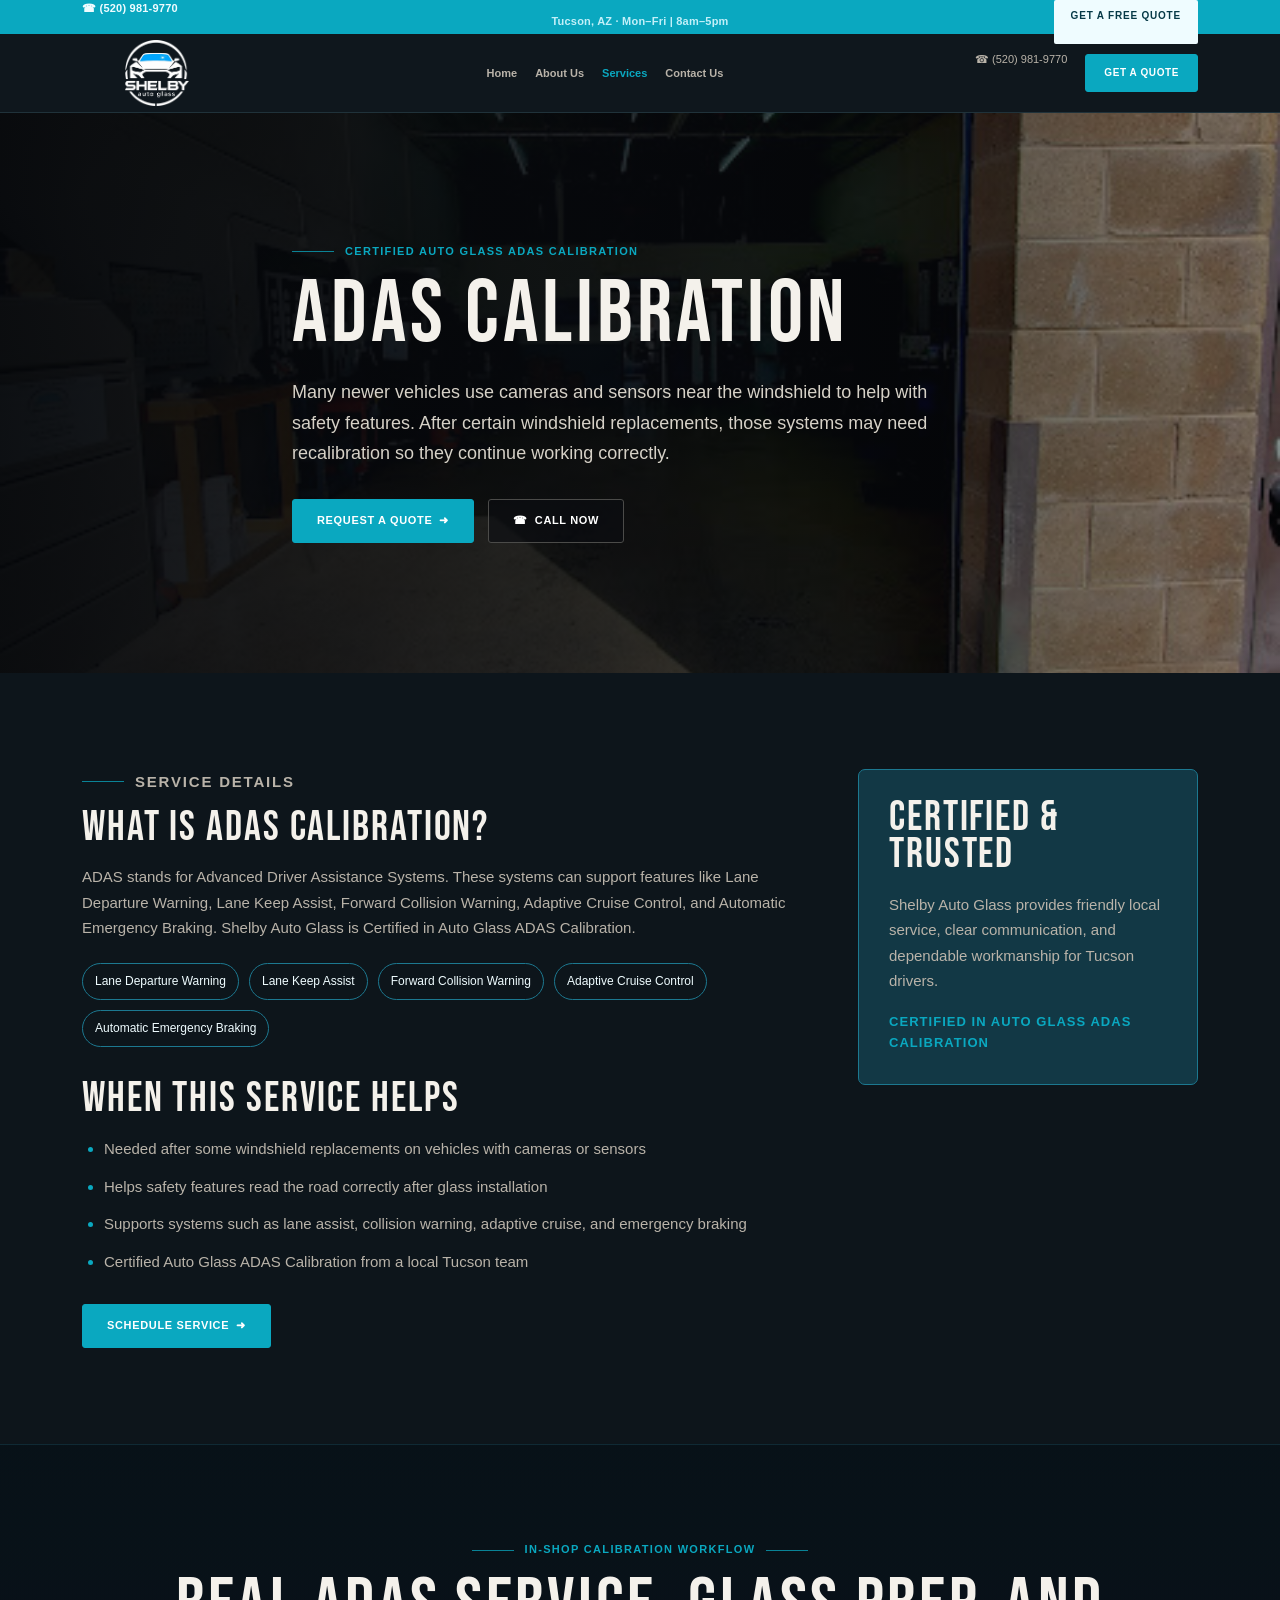
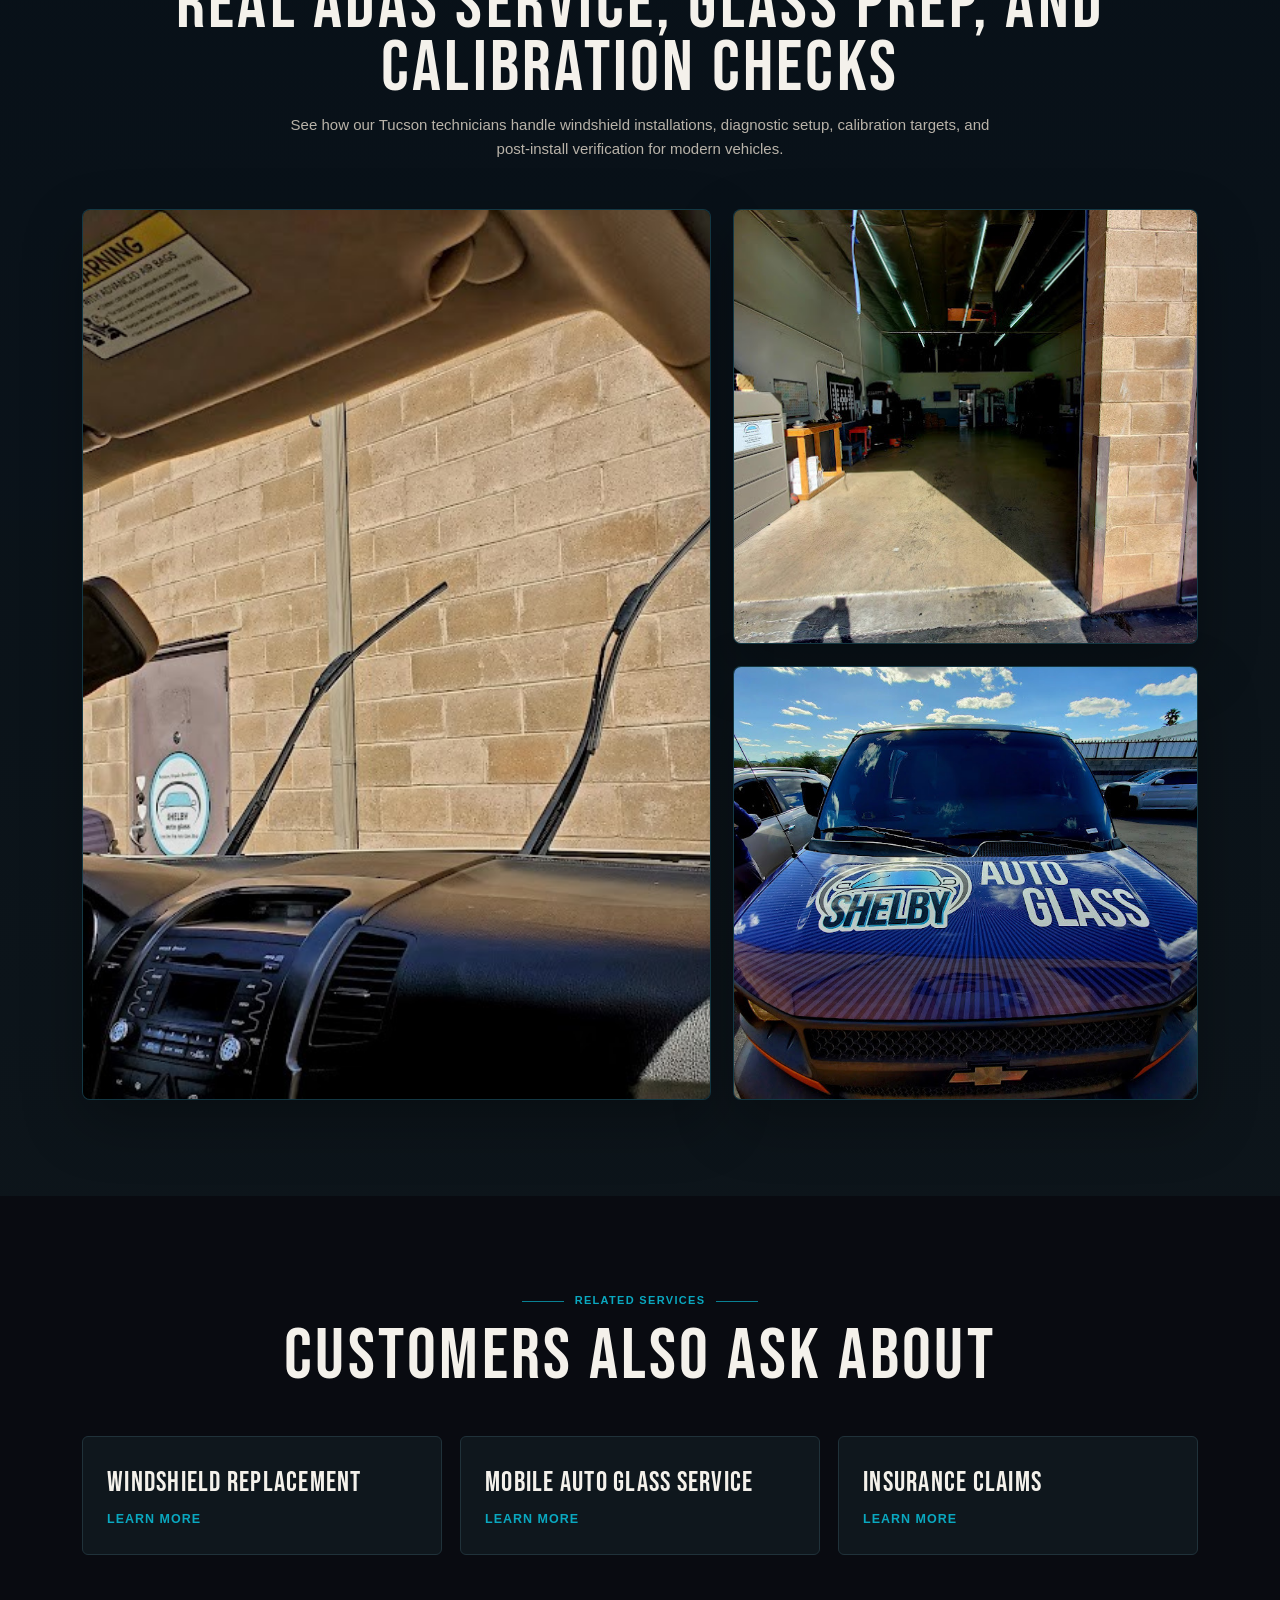
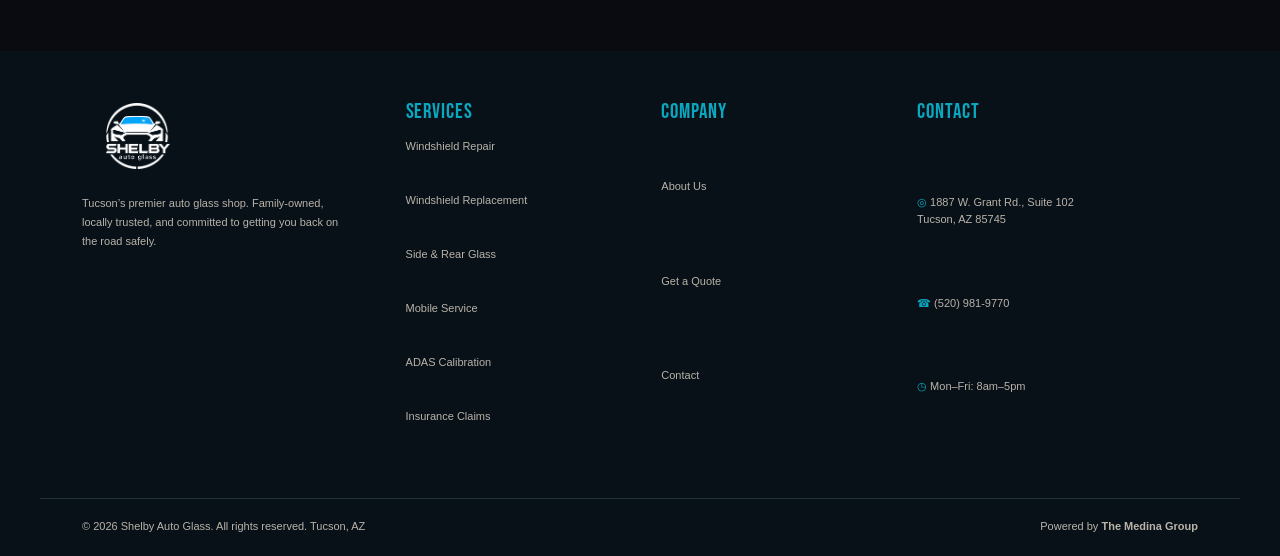
==== services/adas-calibration.html @ 741237d2 "Add ADAS calibration gallery" ====
<!doctype html>
<html lang="en">
  <head>
    <meta charset="utf-8" />
    <meta name="viewport" content="width=device-width, initial-scale=1" />
    <title>ADAS Calibration in Tucson, AZ | Certified Auto Glass Calibration | Shelby Auto Glass</title>
    <meta name="description" content="Shelby Auto Glass is Certified in Auto Glass ADAS Calibration for modern vehicles that may need recalibration after windshield replacement." />
    <link rel="preconnect" href="https://fonts.googleapis.com" />
    <link rel="preconnect" href="https://fonts.gstatic.com" crossorigin />
    <link href="https://fonts.googleapis.com/css2?family=Bebas+Neue&display=swap" rel="stylesheet" />
    <link rel="stylesheet" href="../styles.css" />
  </head>
  <body>
    <a class="skip-link" href="#main">Skip to content</a>
    <header class="site-header">
      <div class="utility-bar" aria-label="Utility information"><div class="container utility-bar__inner"><a class="utility-bar__phone" href="tel:+15209819770" aria-label="Call Shelby Auto Glass"><span aria-hidden="true">☎</span> (520) 981-9770</a><p>Tucson, AZ · Mon–Fri | 8am–5pm</p><a class="utility-bar__button" href="../index.html#quote-title">Get a free quote</a></div></div>
      <div class="main-header" aria-label="Primary navigation"><div class="container main-header__inner"><a class="logo" href="../index.html" aria-label="Shelby Auto Glass home"><img class="logo__image" src="../assets/logo/shelby-logo-dark.webp" alt="Shelby Auto Glass" /></a><input class="nav-toggle" type="checkbox" id="nav-toggle" aria-label="Toggle navigation" /><label class="nav-toggle-label" for="nav-toggle" aria-hidden="true"><span></span><span></span><span></span></label><nav class="nav" aria-label="Main navigation">
            <a class="nav__link" href="../index.html#main">Home</a>
            <a class="nav__link" href="../index.html#about">About Us</a>
            <div class="nav__item nav__item--dropdown">
              <a class="nav__link nav__link--active" href="../index.html#services">Services</a>
              <div class="nav__dropdown" aria-label="Services submenu">
                <a href="windshield-repair.html">Windshield Repair</a>
                <a href="windshield-replacement.html">Windshield Replacement</a>
                <a href="side-rear-glass.html">Side &amp; Rear Glass</a>
                <a href="mobile-auto-glass-service.html">Mobile Auto Glass Service</a>
                <a href="adas-calibration.html">ADAS Calibration</a>
                <a href="insurance-claims.html">Insurance Claims</a>
              </div>
            </div>
            <a class="nav__link" href="../index.html#contact">Contact Us</a>
          </nav><div class="header-actions"><a class="header-actions__phone" href="tel:+15209819770"><span aria-hidden="true">☎</span> (520) 981-9770</a><a class="button button--small" href="../index.html#quote-title">Get a quote</a></div></div></div>
    </header>
    <main id="main">
      <section class="service-hero" style="--service-hero-image: url('../assets/services/IMG_9645.jpeg')" aria-labelledby="service-title"><div class="container service-hero__inner"><p class="eyebrow eyebrow--ruled">Certified auto glass ADAS calibration</p><h1 id="service-title">ADAS Calibration</h1><p>Many newer vehicles use cameras and sensors near the windshield to help with safety features. After certain windshield replacements, those systems may need recalibration so they continue working correctly.</p><div class="hero__buttons"><a class="button" href="../index.html#quote-title">Request a quote <span aria-hidden="true">➜</span></a><a class="button button--outline" href="tel:+15209819770"><span aria-hidden="true">☎</span> Call now</a></div></div></section>
      <section class="service-detail section"><div class="container service-detail__grid"><article class="service-copy"><p class="eyebrow eyebrow--ruled">Service details</p><h2>What is adas calibration?</h2><p>ADAS stands for Advanced Driver Assistance Systems. These systems can support features like Lane Departure Warning, Lane Keep Assist, Forward Collision Warning, Adaptive Cruise Control, and Automatic Emergency Braking. Shelby Auto Glass is Certified in Auto Glass ADAS Calibration.</p><div class="adas-feature-list"><span>Lane Departure Warning</span><span>Lane Keep Assist</span><span>Forward Collision Warning</span><span>Adaptive Cruise Control</span><span>Automatic Emergency Braking</span></div><h2>When this service helps</h2><ul><li>Needed after some windshield replacements on vehicles with cameras or sensors</li>
<li>Helps safety features read the road correctly after glass installation</li>
<li>Supports systems such as lane assist, collision warning, adaptive cruise, and emergency braking</li>
<li>Certified Auto Glass ADAS Calibration from a local Tucson team</li></ul><a class="button" href="../index.html#quote-title">Schedule service <span aria-hidden="true">➜</span></a></article><aside class="service-sidebar"><h2>Certified & trusted</h2><p>Shelby Auto Glass provides friendly local service, clear communication, and dependable workmanship for Tucson drivers.</p><strong>Certified in Auto Glass ADAS Calibration</strong></aside></div></section>
      <section class="adas-gallery section" aria-labelledby="adas-gallery-title"><div class="container"><div class="section-heading section-heading--center"><p class="eyebrow eyebrow--centered">In-shop calibration workflow</p><h2 id="adas-gallery-title">Real ADAS service, glass prep, and calibration checks</h2><p>See how our Tucson technicians handle windshield installations, diagnostic setup, calibration targets, and post-install verification for modern vehicles.</p></div><div class="adas-gallery__grid"><figure class="adas-gallery__item adas-gallery__item--large"><img src="../assets/services/IMG_9644.jpeg" alt="Shelby Auto Glass technician preparing a windshield opening before replacement" /><figcaption>Precise windshield preparation before new glass is set.</figcaption></figure><figure class="adas-gallery__item"><img src="../assets/services/IMG_9645.jpeg" alt="Shelby Auto Glass calibration bay with ADAS target equipment" /><figcaption>In-shop calibration bay for controlled ADAS checks.</figcaption></figure><figure class="adas-gallery__item"><img src="../assets/services/work-truck2.jpeg" alt="Shelby Auto Glass mobile service truck ready for Tucson appointments" /><figcaption>Mobile-ready service for Tucson drivers.</figcaption></figure></div></div></section>
      <section class="related-services section"><div class="container"><div class="section-heading section-heading--center"><p class="eyebrow eyebrow--centered">Related services</p><h2>Customers also ask about</h2></div><div class="related-grid"><a class="related-card" href="windshield-replacement.html"><span>Windshield Replacement</span><small>Learn more</small></a>
<a class="related-card" href="mobile-auto-glass-service.html"><span>Mobile Auto Glass Service</span><small>Learn more</small></a>
<a class="related-card" href="insurance-claims.html"><span>Insurance Claims</span><small>Learn more</small></a></div></div></section>
    </main>
    <footer class="footer" id="contact"><div class="container footer__inner"><section class="footer__brand" aria-label="Shelby Auto Glass"><a class="logo logo--footer" href="../index.html" aria-label="Shelby Auto Glass home"><img class="logo__image" src="../assets/logo/shelby-logo-dark.webp" alt="Shelby Auto Glass" /></a><p>Tucson’s premier auto glass shop. Family-owned, locally trusted, and committed to getting you back on the road safely.</p></section><nav class="footer__column" aria-label="Services"><h2>Services</h2><a href="windshield-repair.html">Windshield Repair</a><a href="windshield-replacement.html">Windshield Replacement</a><a href="side-rear-glass.html">Side &amp; Rear Glass</a><a href="mobile-auto-glass-service.html">Mobile Service</a><a href="adas-calibration.html">ADAS Calibration</a><a href="insurance-claims.html">Insurance Claims</a></nav><nav class="footer__column" aria-label="Company"><h2>Company</h2><a href="../index.html#about">About Us</a><a href="../index.html#quote-title">Get a Quote</a><a href="#contact">Contact</a></nav><section class="footer__column footer__contact" aria-label="Contact information"><h2>Contact</h2><p><span aria-hidden="true">◎</span> 1887 W. Grant Rd., Suite 102<br />Tucson, AZ 85745</p><p><span aria-hidden="true">☎</span> <a href="tel:+15209819770">(520) 981-9770</a></p><p><span aria-hidden="true">◷</span> Mon–Fri: 8am–5pm</p></section></div><div class="container footer__bottom"><p>© 2026 Shelby Auto Glass. All rights reserved. Tucson, AZ</p><p>Powered by <a class="footer__credit-link" href="https://medinagroup.xyz" target="_blank" rel="noopener noreferrer">The Medina Group</a></p></div></footer><div class="mobile-sticky-actions" aria-label="Quick contact actions"><a href="tel:+15209819770">Call Now</a><a href="../index.html#quote-title">Request Quote</a></div>
  </body>
</html>
---- styles.css ----
:root {
  --black: #070d12;
  --near-black: #0b1218;
  --charcoal: #101820;
  --section: #0d151b;
  --strip: #081118;
  --brand-blue: #0aa8c0;
  --brand-blue-dark: #087f9a;
  --brand-blue-soft: #87d6ea;
  --brand-blue-muted: #0f5262;
  --brand-blue-card: #123845;
  --brand-blue-card-light: #16556a;
  --orange: var(--brand-blue);
  --orange-dark: var(--brand-blue-dark);
  --bronze: var(--brand-blue-muted);
  --card-brown: var(--brand-blue-card);
  --card-brown-light: var(--brand-blue-card-light);
  --line: #20323a;
  --line-bright: #1c7890;
  --text: #f4f1eb;
  --muted: #b9b3a9;
  --dim: #7f7a73;
  --font-heading: "Bebas Neue", "Arial Narrow", "Oswald", "Anton", Impact, sans-serif;
  --font-body: Inter, Montserrat, "Segoe UI", Arial, sans-serif;
  --container: 1200px;
  --section-y: 96px;
  --section-heading-gap: 48px;
  --heading-track: 0.045em;
  --hero-image: url("assets/services/work-truck2.jpeg");
}

* {
  box-sizing: border-box;
}

html {
  scroll-behavior: smooth;
}

body {
  background: var(--black);
  color: var(--text);
  font-family: var(--font-body);
  font-size: 15px;
  line-height: 1.6;
  margin: 0;
}

a {
  color: inherit;
  text-decoration: none;
}

button,
input,
select {
  font: inherit;
}

.skip-link {
  background: var(--orange);
  color: var(--black);
  font-weight: 900;
  left: 16px;
  padding: 10px 14px;
  position: absolute;
  top: -48px;
  z-index: 1000;
}

.skip-link:focus {
  top: 16px;
}

.container {
  margin: 0 auto;
  max-width: var(--container);
  padding: 0 42px;
  width: 100%;
}

.site-header {
  position: relative;
  z-index: 10;
}

.utility-bar {
  background: var(--orange);
  color: #effcff;
  font-size: 11px;
  font-weight: 800;
  height: 34px;
  letter-spacing: 0.02em;
}

.utility-bar__inner {
  align-items: center;
  display: grid;
  grid-template-columns: 1fr auto 1fr;
  height: 34px;
}

.utility-bar p {
  color: #d8f8ff;
  margin: 0;
  opacity: 0.9;
}

.utility-bar__phone {
  justify-self: start;
}

.utility-bar__button {
  background: #effcff;
  border-radius: 2px;
  color: #063947;
  font-size: 10px;
  font-weight: 900;
  justify-self: end;
  letter-spacing: 0.08em;
  padding: 8px 17px;
  text-transform: uppercase;
}

.main-header {
  background: #0f171d;
  border-bottom: 1px solid #20323a;
}

.main-header__inner {
  align-items: center;
  display: grid;
  grid-template-columns: 190px 1fr 260px;
  min-height: 78px;
}

.logo {
  align-items: center;
  display: inline-flex;
  width: max-content;
}

.logo__image {
  display: block;
  height: auto;
  max-height: 66px;
  object-fit: contain;
  width: 150px;
}

.nav {
  align-items: center;
  display: flex;
  gap: 31px;
  justify-content: center;
}

.nav__link,
.header-actions__phone,
.footer a,
.footer p {
  color: var(--muted);
  font-size: 11px;
}

.nav__link {
  align-items: center;
  display: inline-flex;
  font-weight: 700;
  justify-content: center;
  line-height: 1;
  min-height: 44px;
  padding: 0;
}

.nav__link--active,
.nav__link:hover,
.footer a:hover {
  color: var(--orange);
}

.header-actions {
  align-items: center;
  display: flex;
  gap: 18px;
  justify-content: flex-end;
}

.header-actions__phone {
  white-space: nowrap;
}

.nav-toggle,
.nav-toggle-label {
  display: none;
}

.button,
.quote-form button {
  align-items: center;
  background: var(--orange);
  border: 1px solid var(--orange);
  border-radius: 3px;
  color: #fff;
  cursor: pointer;
  display: inline-flex;
  font-size: 11px;
  font-weight: 900;
  gap: 7px;
  justify-content: center;
  letter-spacing: 0.06em;
  min-height: 44px;
  padding: 0 24px;
  text-transform: uppercase;
}

.button--small {
  font-size: 10px;
  min-height: 38px;
  padding: 0 18px;
}

.button--outline {
  background: rgba(10, 12, 16, 0.56);
  border-color: #4b4b49;
  color: #fff;
}

.hero {
  background: linear-gradient(90deg, rgba(5, 7, 10, 0.96) 0%, rgba(7, 9, 13, 0.89) 38%, rgba(7, 9, 13, 0.72) 100%),
    var(--hero-image);
  background-position: center;
  background-size: cover;
  min-height: 729px;
  position: relative;
}

.hero::before {
  background:
    linear-gradient(104deg, transparent 0 54%, rgba(255, 255, 255, 0.035) 54.2% 54.8%, transparent 55% 100%),
    radial-gradient(ellipse at 72% 72%, rgba(10, 168, 192, 0.16), transparent 36%);
  content: "";
  inset: 0;
  pointer-events: none;
  position: absolute;
}

.hero__inner {
  align-items: center;
  display: grid;
  gap: 62px;
  grid-template-columns: minmax(0, 1fr) 438px;
  min-height: 729px;
  padding-bottom: 92px;
  padding-top: 92px;
  position: relative;
  z-index: 1;
}

.eyebrow {
  color: var(--orange);
  font-size: 11px;
  font-weight: 900;
  letter-spacing: 0.12em;
  margin: 0 0 15px;
  text-transform: uppercase;
}

.eyebrow--ruled,
.eyebrow--centered {
  align-items: center;
  display: flex;
  gap: 11px;
}

.eyebrow--ruled::before,
.eyebrow--centered::before,
.eyebrow--centered::after {
  background: var(--orange);
  content: "";
  display: inline-block;
  height: 1px;
  opacity: 0.75;
  width: 42px;
}

.eyebrow--centered {
  justify-content: center;
}

h1,
h2,
h3 {
  font-family: var(--font-heading);
  font-weight: 400;
  letter-spacing: var(--heading-track);
  line-height: 0.88;
  margin: 0;
  text-transform: uppercase;
}

h1 {
  font-size: clamp(72px, 6.9vw, 96px);
  max-width: 650px;
}

.hero-title__line,
.final-cta__line {
  display: block;
}

.hero-title__line {
  white-space: nowrap;
}

.hero-title__accent,
.mobile-service h2 span,
.final-cta__accent {
  color: var(--orange);
}

.hero__text {
  color: #d6d1c7;
  font-size: 17px;
  line-height: 1.68;
  margin: 25px 0 0;
  max-width: 600px;
}

.hero__buttons {
  display: flex;
  gap: 14px;
  margin-top: 30px;
}

.stats {
  display: flex;
  gap: 42px;
  margin: 58px 0 0;
}

.stats div {
  min-width: 86px;
}

.stats dt {
  color: var(--orange);
  font-family: var(--font-heading);
  font-size: 34px;
  font-weight: 400;
  letter-spacing: 0.04em;
  line-height: 1;
}

.stats dd {
  color: var(--dim);
  font-size: 10px;
  font-weight: 800;
  letter-spacing: 0.08em;
  margin: 6px 0 0;
  text-transform: uppercase;
}

.quote-card {
  background: linear-gradient(180deg, rgba(13, 28, 36, 0.97), rgba(7, 15, 21, 0.97));
  border: 1px solid #1f6c80;
  border-radius: 7px;
  box-shadow: 0 32px 70px rgba(0, 0, 0, 0.55);
  padding: 32px 29px 27px;
}

.quote-card h2 {
  font-size: 26px;
}

.quote-card > p {
  color: var(--muted);
  font-size: 11px;
  margin: 4px 0 19px;
}

.quote-form {
  display: grid;
  gap: 12px;
}

.quote-form label {
  color: #c4beb5;
  display: grid;
  font-size: 10px;
  font-weight: 900;
  gap: 6px;
  letter-spacing: 0.12em;
  text-transform: uppercase;
}

.quote-form input,
.quote-form select {
  appearance: none;
  background-color: var(--bronze);
  border: 1px solid #2d8da3;
  border-radius: 3px;
  color: #effcff;
  min-height: 40px;
  padding: 0 16px;
  width: 100%;
}

.quote-form select {
  background-image: linear-gradient(45deg, transparent 50%, var(--brand-blue-soft) 50%), linear-gradient(135deg, var(--brand-blue-soft) 50%, transparent 50%);
  background-position: calc(100% - 15px) 17px, calc(100% - 10px) 17px;
  background-repeat: no-repeat;
  background-size: 5px 5px;
}

.quote-form input::placeholder {
  color: #aee7f2;
  opacity: 0.72;
}

.quote-form button {
  margin-top: 4px;
  width: 100%;
}

.quote-form small {
  color: var(--muted);
  font-size: 10px;
  text-align: center;
}

.section {
  padding: var(--section-y) 0;
}

.services,
.process,
.reviews {
  background: var(--section);
}

.section-heading {
  margin-bottom: var(--section-heading-gap);
}

.section-heading--center {
  text-align: center;
}

.section-heading h2,
.mobile-service h2,
.final-cta h2 {
  font-size: clamp(56px, 5.8vw, 72px);
}

.section-subtitle {
  color: var(--muted);
  font-size: 14px;
  margin: 12px 0 0;
}

.service-grid {
  display: grid;
  gap: 20px;
  grid-template-columns: repeat(4, minmax(0, 1fr));
}

.service-card {
  background-color: #141414;
  background-image: linear-gradient(180deg, rgba(5, 6, 9, 0.04) 0%, rgba(7, 8, 12, 0.24) 34%, rgba(7, 8, 12, 0.82) 66%, rgba(7, 8, 12, 0.99) 100%),
    url("assets/services/IMG_9644.jpeg");
  background-position: center;
  background-size: cover;
  border-radius: 5px;
  box-shadow: inset 0 0 0 1px rgba(255, 255, 255, 0.08);
  min-height: 324px;
  overflow: hidden;
  position: relative;
}

.service-card--replacement {
  background-image: linear-gradient(180deg, rgba(5, 6, 9, 0.04) 0%, rgba(7, 8, 12, 0.24) 34%, rgba(7, 8, 12, 0.82) 66%, rgba(7, 8, 12, 0.99) 100%),
    url("assets/services/IMG_9644.jpeg");
  background-position: center;
}

.service-card--side {
  background-image: linear-gradient(180deg, rgba(5, 6, 9, 0.04) 0%, rgba(7, 8, 12, 0.24) 34%, rgba(7, 8, 12, 0.82) 66%, rgba(7, 8, 12, 0.99) 100%),
    url("assets/services/IMG_9645.jpeg");
  background-position: center;
}

.service-card--mobile {
  background-image: linear-gradient(180deg, rgba(5, 6, 9, 0.04) 0%, rgba(7, 8, 12, 0.24) 34%, rgba(7, 8, 12, 0.82) 66%, rgba(7, 8, 12, 0.99) 100%),
    url("assets/mobile/work-truck.jpeg");
  background-position: center left;
}

.service-card__content {
  bottom: 0;
  left: 0;
  padding: 0 24px 28px;
  position: absolute;
  right: 0;
}

.service-card__icon {
  color: var(--orange);
  display: block;
  font-size: 13px;
  margin-bottom: 11px;
}

.service-card h3 {
  font-size: 28px;
  margin-bottom: 9px;
}

.service-card p {
  color: #c9c4bd;
  font-size: 13px;
  line-height: 1.58;
  margin: 0 0 18px;
}

.service-card a {
  color: var(--orange);
  font-family: var(--font-heading);
  font-size: 16px;
  font-weight: 400;
  letter-spacing: 0.08em;
  text-transform: uppercase;
}

.trust-strip {
  background: #0c0e13;
  border-bottom: 1px solid #20323a;
  border-top: 1px solid #1d3440;
  padding: 26px 0;
}

.trust-strip__inner {
  display: grid;
  gap: 28px;
  grid-template-columns: repeat(4, minmax(0, 1fr));
}

.trust-strip article {
  align-items: center;
  display: flex;
  gap: 11px;
}

.trust-strip article > span {
  color: var(--orange);
  font-size: 18px;
  line-height: 1;
}

.trust-strip h2 {
  font-size: 20px;
}

.trust-strip p {
  color: var(--muted);
  font-size: 11px;
  margin: 4px 0 0;
}

.process {
  padding-bottom: 104px;
  padding-top: 96px;
}

.process-grid {
  display: grid;
  gap: 0;
  grid-template-columns: repeat(3, minmax(0, 1fr));
  margin: 50px auto 0;
  max-width: 840px;
  position: relative;
}

.process-grid::before {
  border-top: 2px dotted #1c7890;
  content: "";
  left: 19%;
  opacity: 0.55;
  position: absolute;
  right: 19%;
  top: 40px;
}

.process-step {
  padding: 0 34px;
  position: relative;
  text-align: center;
  z-index: 1;
}

.process-step__icon {
  align-items: center;
  background: var(--card-brown-light);
  border: 1px solid #1c7890;
  border-radius: 50%;
  color: var(--orange);
  display: inline-flex;
  font-size: 25px;
  height: 64px;
  justify-content: center;
  margin: 0 auto 28px;
  width: 64px;
}

.process-step__icon::after {
  align-items: center;
  background: #0f2731;
  border: 1px solid #2d8da3;
  border-radius: 50%;
  color: var(--orange);
  content: counter(step, decimal-leading-zero);
  counter-increment: step;
  display: flex;
  font-size: 8px;
  font-weight: 900;
  height: 17px;
  justify-content: center;
  position: absolute;
  transform: translate(28px, -28px);
  width: 17px;
}

.process-grid {
  counter-reset: step;
}

.process-step h3 {
  font-size: 26px;
  margin-bottom: 10px;
}

.process-step p {
  color: var(--muted);
  font-size: 14px;
  line-height: 1.6;
  margin: 0;
}

.mobile-service {
  background: #080a0f;
  display: grid;
  grid-template-columns: 50% 50%;
  min-height: 620px;
}

.mobile-service__image {
  background: linear-gradient(90deg, rgba(4, 6, 10, 0.08), rgba(6, 8, 13, 0.74)),
    url("assets/services/work-truck2.jpeg");
  background-position: center;
  background-size: cover;
}

.mobile-service__content {
  align-self: center;
  max-width: 540px;
  padding: 76px 54px 76px 82px;
}

.mobile-service h2 {
  max-width: 390px;
}

.mobile-service__content > p:not(.eyebrow) {
  color: #c9c4bd;
  font-size: 15px;
  line-height: 1.68;
  margin: 24px 0 30px;
}

.mobile-service__actions {
  align-items: center;
  display: flex;
  gap: 18px;
}

.mobile-service small {
  color: var(--muted);
  font-size: 11px;
}

.reviews {
  padding-bottom: 98px;
  padding-top: 96px;
}

.review-grid {
  display: grid;
  gap: 22px;
  grid-template-columns: repeat(3, minmax(0, 1fr));
}

.review-card {
  background: var(--card-brown);
  border: 1px solid var(--line-bright);
  border-radius: 6px;
  display: flex;
  flex-direction: column;
  margin: 0;
  min-height: 224px;
  padding: 31px 31px 27px;
}

.stars {
  color: var(--orange);
  font-size: 16px;
  letter-spacing: 0.13em;
  margin-bottom: 16px;
}

.review-card blockquote {
  color: #eee7df;
  font-size: 14px;
  font-style: italic;
  line-height: 1.62;
  margin: 0 0 22px;
}

.review-card figcaption {
  display: grid;
  gap: 2px;
  margin-top: auto;
}

.review-card strong {
  color: #fff;
  font-size: 12px;
}

.review-card span {
  color: var(--muted);
  font-size: 10px;
}

.final-cta {
  background: #090b11;
  border-bottom: 1px solid var(--line);
  min-height: 430px;
  padding: 96px 0 92px;
}

.final-cta__inner {
  align-items: center;
  display: grid;
  gap: 86px;
  grid-template-columns: minmax(0, 1fr) 380px;
}

.final-cta h2 {
  max-width: 390px;
}

.final-cta p:not(.eyebrow) {
  color: var(--muted);
  font-size: 15px;
  line-height: 1.68;
  margin: 24px 0 0;
  max-width: 440px;
}

.final-cta__actions {
  display: grid;
  gap: 12px;
  width: 100%;
}

.final-cta__actions .button {
  min-height: 54px;
  width: 100%;
}

.footer {
  background: #081118;
  padding-top: 52px;
}

.footer__inner {
  display: grid;
  gap: 62px;
  grid-template-columns: 1.35fr 1fr 1fr 1.45fr;
  padding-bottom: 46px;
}

.footer__brand .logo__image {
  width: 112px;
}

.footer__brand p {
  line-height: 1.7;
  margin: 18px 0 19px;
  max-width: 260px;
}

.social-links {
  display: flex;
  gap: 17px;
}

.social-links a {
  color: var(--dim);
  font-weight: 900;
}

.footer__column {
  display: grid;
  gap: 10px;
  justify-items: start;
}

.footer__column h2 {
  color: var(--orange);
  font-family: var(--font-heading);
  font-size: 21px;
  margin: 0 0 6px;
  text-transform: uppercase;
}

.footer__contact p {
  line-height: 1.55;
  margin: 0;
}

.footer__contact span {
  color: var(--orange);
}

.footer__bottom {
  align-items: center;
  border-top: 1px solid var(--line);
  display: flex;
  justify-content: space-between;
  min-height: 58px;
}

.footer__bottom p {
  margin: 0;
}

.footer__credit-link {
  font-weight: 700;
  text-decoration: none;
  text-underline-offset: 3px;
  transition: color 180ms ease, text-decoration-color 180ms ease;
}

.footer__credit-link:hover,
.footer__credit-link:focus-visible {
  color: var(--orange);
  text-decoration: underline;
}

@media (max-width: 1050px) {
  .container {
    padding: 0 28px;
  }

  .main-header__inner {
    grid-template-columns: auto 1fr auto;
  }

  .header-actions__phone {
    display: none;
  }

  .hero__inner {
    gap: 34px;
    grid-template-columns: minmax(0, 1fr) 400px;
  }

  h1 {
    font-size: clamp(64px, 6.8vw, 82px);
  }

  .trust-strip__inner {
    gap: 20px;
  }
}

@media (max-width: 960px) {
  .hero,
  .hero__inner {
    min-height: auto;
  }

  .hero__inner {
    grid-template-columns: 1fr;
    padding-bottom: 64px;
    padding-top: 64px;
  }

  .quote-card {
    max-width: 540px;
  }
}

@media (max-width: 880px) {
  .utility-bar {
    height: auto;
  }

  .utility-bar__inner {
    gap: 8px;
    grid-template-columns: 1fr;
    height: auto;
    justify-items: center;
    padding-bottom: 8px;
    padding-top: 8px;
    text-align: center;
  }

  .utility-bar__phone,
  .utility-bar__button {
    justify-self: center;
  }

  .main-header__inner {
    grid-template-columns: auto auto;
    min-height: 70px;
  }

  .nav-toggle-label {
    display: grid;
    gap: 5px;
    justify-self: end;
  }

  .nav-toggle-label span {
    background: var(--text);
    display: block;
    height: 2px;
    width: 28px;
  }

  .nav {
    background: #0f171d;
    border-top: 1px solid var(--line);
    display: none;
    flex-direction: column;
    grid-column: 1 / -1;
    padding: 12px 0 20px;
  }

  .nav a {
    padding: 10px 0;
  }

  .nav__link {
    width: 100%;
  }

  .nav-toggle:checked ~ .nav {
    display: flex;
  }

  .header-actions {
    display: none;
  }

  .hero,
  .hero__inner {
    min-height: auto;
  }

  .hero__inner,
  .service-grid,
  .trust-strip__inner,
  .process-grid,
  .review-grid,
  .final-cta__inner,
  .footer__inner {
    grid-template-columns: 1fr;
  }

  .hero__inner {
    padding-bottom: 58px;
    padding-top: 58px;
  }

  h1 {
    font-size: clamp(60px, 15vw, 78px);
  }

  .stats {
    flex-wrap: wrap;
    margin-top: 46px;
  }

  .quote-card {
    max-width: 540px;
  }

  .service-card {
    min-height: 300px;
  }

  .trust-strip article {
    border-bottom: 1px solid var(--line);
    padding-bottom: 16px;
  }

  .trust-strip article:last-child {
    border-bottom: 0;
    padding-bottom: 0;
  }

  .process-grid {
    gap: 36px;
  }

  .process-grid::before {
    border-left: 2px dotted #1c7890;
    border-top: 0;
    bottom: 15%;
    left: 50%;
    right: auto;
    top: 10%;
  }

  .mobile-service {
    grid-template-columns: 1fr;
  }

  .mobile-service__image {
    min-height: 360px;
  }

  .mobile-service__content {
    max-width: none;
    padding: 58px 28px;
  }


  .footer__inner {
    gap: 34px;
  }

  .footer__bottom {
    align-items: flex-start;
    flex-direction: column;
    gap: 10px;
    justify-content: center;
    padding-bottom: 18px;
    padding-top: 18px;
  }
}

@media (max-width: 560px) {
  .container {
    padding: 0 20px;
  }

  .hero__buttons,
  .mobile-service__actions {
    align-items: stretch;
    flex-direction: column;
  }

  .button,
  .quote-form button {
    width: 100%;
  }

  .quote-card {
    padding: 25px 20px;
  }

  .section {
    padding: 62px 0;
  }

  .section-heading h2,
  .mobile-service h2,
  .final-cta h2 {
    font-size: 50px;
  }

  .hero-title__line {
    white-space: normal;
  }
}

.service-grid {
  grid-template-columns: repeat(3, minmax(0, 1fr));
}

.service-card--adas {
  background-image: linear-gradient(180deg, rgba(5, 6, 9, 0.04) 0%, rgba(7, 8, 12, 0.24) 34%, rgba(7, 8, 12, 0.82) 66%, rgba(7, 8, 12, 0.99) 100%),
    url("assets/services/IMG_9645.jpeg");
  background-position: center;
}

.service-card--insurance {
  background-image: linear-gradient(180deg, rgba(5, 6, 9, 0.04) 0%, rgba(7, 8, 12, 0.24) 34%, rgba(7, 8, 12, 0.82) 66%, rgba(7, 8, 12, 0.99) 100%),
    url("assets/services/work-truck2.jpeg");
  background-position: center;
}

.service-hero {
  background: var(--service-hero-image);
  background-position: center;
  background-size: cover;
  min-height: 560px;
  overflow: hidden;
  position: relative;
}

.service-hero::before {
  background: linear-gradient(90deg, rgba(5, 7, 10, 0.96) 0%, rgba(7, 9, 13, 0.86) 44%, rgba(7, 9, 13, 0.45) 100%);
  content: "";
  inset: 0;
  pointer-events: none;
  position: absolute;
  z-index: 1;
}

.service-hero__image {
  height: 100%;
  inset: 0;
  object-fit: cover;
  object-position: center;
  position: absolute;
  width: 100%;
}

.service-hero__inner {
  display: flex;
  flex-direction: column;
  justify-content: center;
  min-height: 560px;
  max-width: 780px;
  padding-bottom: 88px;
  padding-top: 88px;
  position: relative;
  z-index: 2;
}

.service-hero p:not(.eyebrow) {
  color: #d6d1c7;
  font-size: 18px;
  line-height: 1.7;
  margin: 24px 0 0;
  max-width: 650px;
}

.service-detail {
  background: var(--section);
}

.service-detail__grid {
  display: grid;
  gap: 56px;
  grid-template-columns: minmax(0, 1fr) 340px;
}

.service-copy h2,
.service-sidebar h2 {
  font-size: 42px;
  margin: 0 0 18px;
}

.service-copy p,
.service-copy li,
.service-sidebar p {
  color: var(--muted);
  font-size: 15px;
  line-height: 1.7;
}

.service-copy ul {
  display: grid;
  gap: 12px;
  margin: 0 0 30px;
  padding-left: 22px;
}

.service-copy li::marker {
  color: var(--orange);
}

.service-sidebar {
  align-self: start;
  background: var(--card-brown);
  border: 1px solid var(--line-bright);
  border-radius: 7px;
  padding: 30px;
}

.service-sidebar strong {
  color: var(--orange);
  display: block;
  font-size: 13px;
  letter-spacing: 0.08em;
  margin-top: 18px;
  text-transform: uppercase;
}

.adas-feature-list {
  display: flex;
  flex-wrap: wrap;
  gap: 10px;
  margin: 22px 0 34px;
}

.adas-feature-list span {
  border: 1px solid var(--line-bright);
  border-radius: 999px;
  color: #effcff;
  font-size: 12px;
  padding: 8px 12px;
}

.related-services {
  background: #090b11;
}

.related-grid {
  display: grid;
  gap: 18px;
  grid-template-columns: repeat(3, minmax(0, 1fr));
}

.related-card {
  background: #0f171d;
  border: 1px solid var(--line);
  border-radius: 6px;
  padding: 24px;
}

.related-card span {
  display: block;
  font-family: var(--font-heading);
  font-size: 28px;
  letter-spacing: var(--heading-track);
  text-transform: uppercase;
}

.related-card small {
  color: var(--orange);
  font-weight: 900;
  letter-spacing: 0.08em;
  text-transform: uppercase;
}

@media (max-width: 880px) {
  .service-grid,
  .service-detail__grid,
  .related-grid {
    grid-template-columns: 1fr;
  }

  .service-hero,
  .service-hero__inner {
    min-height: auto;
  }

  .service-hero__inner {
    padding-bottom: 64px;
    padding-top: 64px;
  }
}

@media (min-width: 881px) {
  .nav {
    gap: 18px;
  }

  .nav__link {
    white-space: nowrap;
  }
}

/* Mobile-first UX, SEO content sections, and simplified navigation */
html,
body {
  overflow-x: hidden;
}

img,
iframe {
  max-width: 100%;
}

a,
button,
.nav-toggle-label,
.quote-form input,
.quote-form select {
  min-height: 44px;
}

.nav__item {
  align-items: center;
  display: inline-flex;
  line-height: 1;
  position: relative;
}

.nav__dropdown {
  background: #0f171d;
  border: 1px solid var(--line-bright);
  border-radius: 8px;
  box-shadow: 0 18px 44px rgba(0, 0, 0, 0.4);
  display: none;
  left: 50%;
  min-width: 245px;
  padding: 10px;
  position: absolute;
  top: calc(100% + 12px);
  transform: translateX(-50%);
  z-index: 30;
}

.nav__dropdown a {
  border-radius: 5px;
  color: var(--muted);
  display: block;
  font-size: 12px;
  font-weight: 800;
  padding: 11px 12px;
}

.nav__dropdown a:hover,
.nav__dropdown a:focus-visible {
  background: rgba(10, 168, 192, 0.12);
  color: var(--orange);
}

.nav__item--dropdown:hover .nav__dropdown,
.nav__item--dropdown:focus-within .nav__dropdown {
  display: block;
}

.about,
.contact {
  background: #090f15;
}

.about__grid,
.contact__grid {
  display: grid;
  gap: 42px;
  grid-template-columns: minmax(0, 1fr) minmax(320px, 0.82fr);
  align-items: start;
}

.about h2,
.contact h2 {
  font-size: clamp(46px, 5vw, 64px);
  max-width: 680px;
}

.about p,
.contact__details p {
  color: var(--muted);
  font-size: 15px;
  line-height: 1.75;
}

.certification-callout {
  background: rgba(10, 168, 192, 0.12);
  border: 1px solid var(--line-bright);
  border-radius: 8px;
  padding: 18px;
}

.certification-callout strong,
.contact__cards strong {
  color: var(--orange);
}

.about__cards,
.contact__cards {
  display: grid;
  gap: 14px;
}

.about__cards article,
.contact__cards p {
  background: var(--card-brown);
  border: 1px solid var(--line-bright);
  border-radius: 8px;
  margin: 0;
  padding: 20px;
}

.about__cards span {
  color: var(--orange);
  font-size: 22px;
}

.about__cards h3 {
  font-size: 28px;
  margin: 8px 0;
}

.contact__cards a,
.contact__cards strong {
  display: block;
}

.map {
  border: 0;
  border-radius: 8px;
  height: 260px;
  margin-top: 18px;
  width: 100%;
}

.mobile-sticky-actions {
  display: none;
}

@media (max-width: 880px) {
  .nav__item,
  .nav__item .nav__link {
    width: 100%;
    text-align: center;
  }

  .nav__dropdown {
    background: rgba(10, 168, 192, 0.08);
    border: 0;
    box-shadow: none;
    display: grid;
    left: auto;
    min-width: 0;
    padding: 0 0 8px;
    position: static;
    transform: none;
    width: 100%;
  }

  .about__grid,
  .contact__grid {
    grid-template-columns: 1fr;
  }

  .contact__form {
    order: -1;
  }

  .mobile-sticky-actions {
    bottom: 0;
    display: grid;
    grid-template-columns: 1fr 1fr;
    left: 0;
    position: fixed;
    right: 0;
    z-index: 100;
  }

  .mobile-sticky-actions a {
    align-items: center;
    background: var(--orange);
    border: 1px solid rgba(255, 255, 255, 0.18);
    color: #fff;
    display: flex;
    font-size: 12px;
    font-weight: 900;
    justify-content: center;
    letter-spacing: 0.08em;
    min-height: 54px;
    text-transform: uppercase;
  }

  body {
    padding-bottom: 54px;
  }
}

@media (max-width: 560px) {
  .stats {
    gap: 20px;
  }

  .quote-form input,
  .quote-form select {
    min-height: 46px;
  }

  .footer__bottom {
    font-size: 12px;
  }
}

.adas-gallery {
  background: linear-gradient(180deg, rgba(8, 17, 24, 0.96), rgba(13, 21, 27, 0.98));
  border-top: 1px solid rgba(28, 120, 144, 0.22);
}

.section-heading p:not(.eyebrow) {
  color: var(--muted);
  margin: 12px auto 0;
  max-width: 720px;
}

.adas-gallery__grid {
  display: grid;
  gap: 22px;
  grid-template-columns: 1.15fr 0.85fr;
  margin-top: var(--section-heading-gap);
}

.adas-gallery__item {
  background: #0f171d;
  border: 1px solid rgba(28, 120, 144, 0.34);
  border-radius: 8px;
  box-shadow: 0 22px 60px rgba(0, 0, 0, 0.28);
  margin: 0;
  overflow: hidden;
}

.adas-gallery__item--large {
  grid-row: span 2;
}

.adas-gallery__item img {
  aspect-ratio: 4 / 3;
  display: block;
  height: 100%;
  object-fit: cover;
  width: 100%;
}

.adas-gallery__item--large img {
  aspect-ratio: 3 / 4;
}

.adas-gallery__item figcaption {
  background: rgba(7, 13, 18, 0.92);
  border-top: 1px solid rgba(28, 120, 144, 0.24);
  color: var(--text);
  font-size: 13px;
  font-weight: 800;
  letter-spacing: 0.02em;
  padding: 16px 18px;
}

@media (max-width: 760px) {
  .adas-gallery__grid {
    grid-template-columns: 1fr;
  }

  .adas-gallery__item--large {
    grid-row: auto;
  }

  .adas-gallery__item img,
  .adas-gallery__item--large img {
    aspect-ratio: 4 / 3;
  }
}
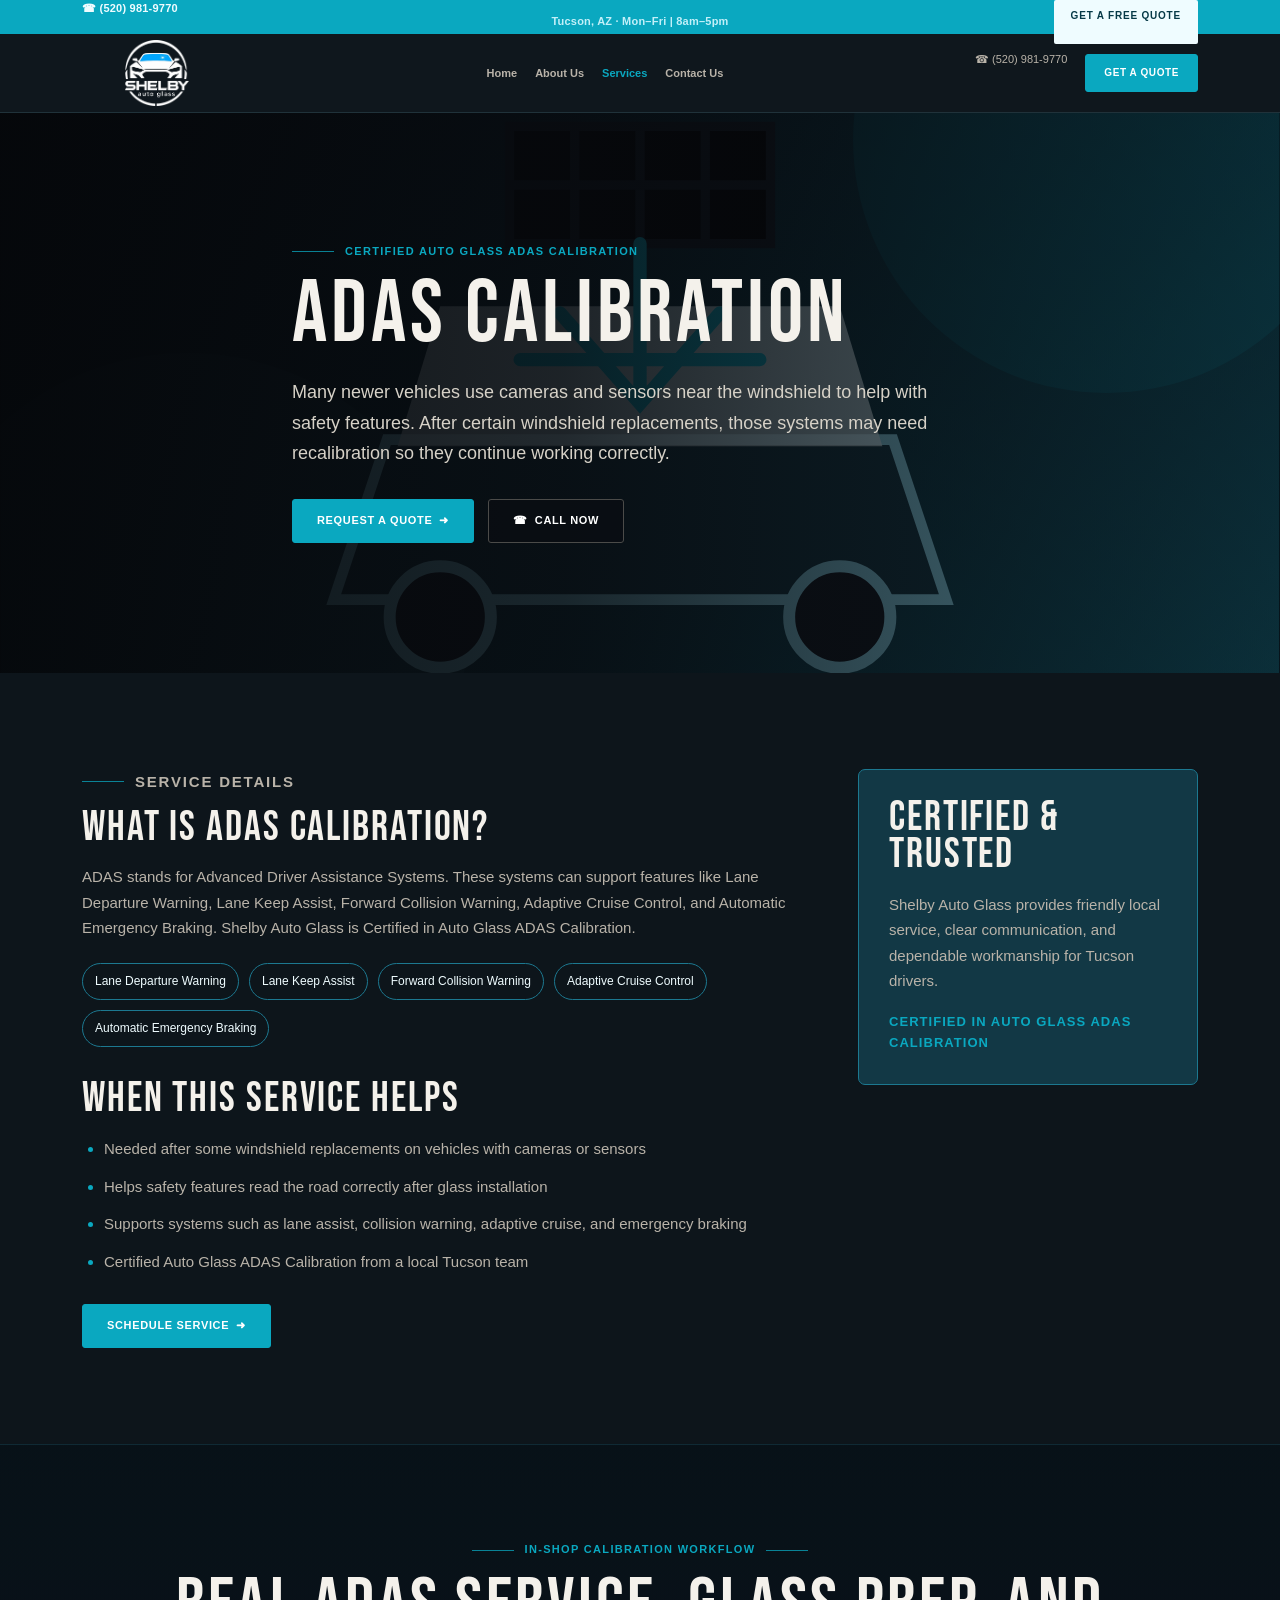
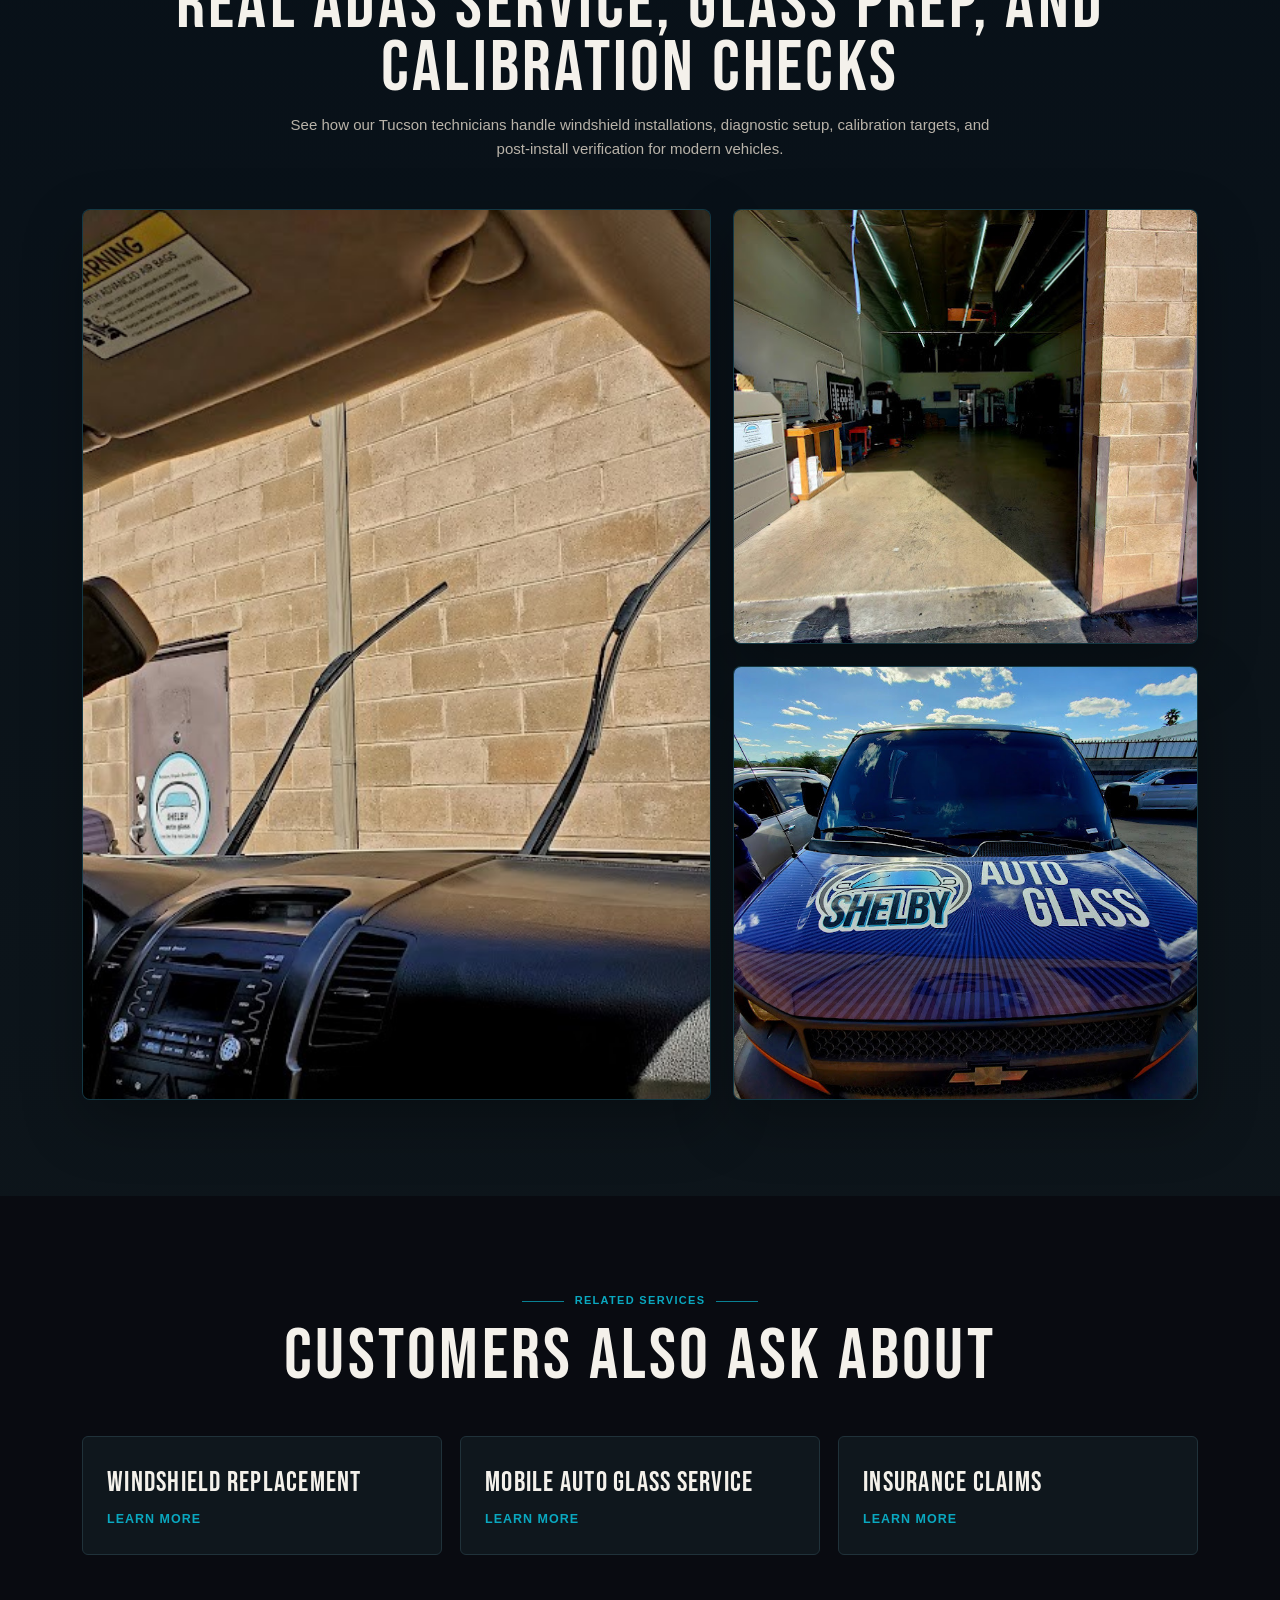
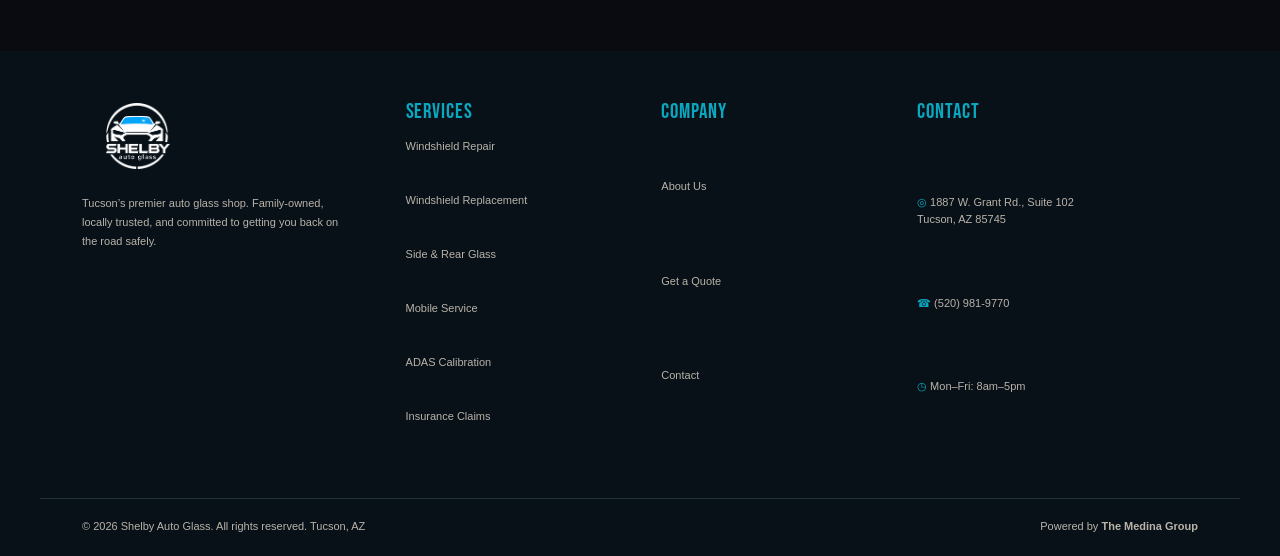
==== commit 2482ec09: "Update service imagery" ====
--- a/services/adas-calibration.html
+++ b/services/adas-calibration.html
@@ -32,7 +32,7 @@
           </nav><div class="header-actions"><a class="header-actions__phone" href="tel:+15209819770"><span aria-hidden="true">☎</span> (520) 981-9770</a><a class="button button--small" href="../index.html#quote-title">Get a quote</a></div></div></div>
     </header>
     <main id="main">
-      <section class="service-hero" style="--service-hero-image: url('../assets/services/IMG_9645.jpeg')" aria-labelledby="service-title"><div class="container service-hero__inner"><p class="eyebrow eyebrow--ruled">Certified auto glass ADAS calibration</p><h1 id="service-title">ADAS Calibration</h1><p>Many newer vehicles use cameras and sensors near the windshield to help with safety features. After certain windshield replacements, those systems may need recalibration so they continue working correctly.</p><div class="hero__buttons"><a class="button" href="../index.html#quote-title">Request a quote <span aria-hidden="true">➜</span></a><a class="button button--outline" href="tel:+15209819770"><span aria-hidden="true">☎</span> Call now</a></div></div></section>
+      <section class="service-hero" aria-labelledby="service-title"><img class="service-hero__image" src="../assets/services/optimized/adas-calibration.svg" alt="Vehicle positioned for ADAS camera calibration" width="960" height="540" /><div class="container service-hero__inner"><p class="eyebrow eyebrow--ruled">Certified auto glass ADAS calibration</p><h1 id="service-title">ADAS Calibration</h1><p>Many newer vehicles use cameras and sensors near the windshield to help with safety features. After certain windshield replacements, those systems may need recalibration so they continue working correctly.</p><div class="hero__buttons"><a class="button" href="../index.html#quote-title">Request a quote <span aria-hidden="true">➜</span></a><a class="button button--outline" href="tel:+15209819770"><span aria-hidden="true">☎</span> Call now</a></div></div></section>
       <section class="service-detail section"><div class="container service-detail__grid"><article class="service-copy"><p class="eyebrow eyebrow--ruled">Service details</p><h2>What is adas calibration?</h2><p>ADAS stands for Advanced Driver Assistance Systems. These systems can support features like Lane Departure Warning, Lane Keep Assist, Forward Collision Warning, Adaptive Cruise Control, and Automatic Emergency Braking. Shelby Auto Glass is Certified in Auto Glass ADAS Calibration.</p><div class="adas-feature-list"><span>Lane Departure Warning</span><span>Lane Keep Assist</span><span>Forward Collision Warning</span><span>Adaptive Cruise Control</span><span>Automatic Emergency Braking</span></div><h2>When this service helps</h2><ul><li>Needed after some windshield replacements on vehicles with cameras or sensors</li>
 <li>Helps safety features read the road correctly after glass installation</li>
 <li>Supports systems such as lane assist, collision warning, adaptive cruise, and emergency braking</li>
--- a/styles.css
+++ b/styles.css
@@ -467,10 +467,6 @@
 
 .service-card {
   background-color: #141414;
-  background-image: linear-gradient(180deg, rgba(5, 6, 9, 0.04) 0%, rgba(7, 8, 12, 0.24) 34%, rgba(7, 8, 12, 0.82) 66%, rgba(7, 8, 12, 0.99) 100%),
-    url("assets/services/IMG_9644.jpeg");
-  background-position: center;
-  background-size: cover;
   border-radius: 5px;
   box-shadow: inset 0 0 0 1px rgba(255, 255, 255, 0.08);
   min-height: 324px;
@@ -478,23 +474,35 @@
   position: relative;
 }
 
-.service-card--replacement {
-  background-image: linear-gradient(180deg, rgba(5, 6, 9, 0.04) 0%, rgba(7, 8, 12, 0.24) 34%, rgba(7, 8, 12, 0.82) 66%, rgba(7, 8, 12, 0.99) 100%),
-    url("assets/services/IMG_9644.jpeg");
-  background-position: center;
-}
-
-.service-card--side {
-  background-image: linear-gradient(180deg, rgba(5, 6, 9, 0.04) 0%, rgba(7, 8, 12, 0.24) 34%, rgba(7, 8, 12, 0.82) 66%, rgba(7, 8, 12, 0.99) 100%),
-    url("assets/services/IMG_9645.jpeg");
-  background-position: center;
-}
-
 .service-card--mobile {
   background-image: linear-gradient(180deg, rgba(5, 6, 9, 0.04) 0%, rgba(7, 8, 12, 0.24) 34%, rgba(7, 8, 12, 0.82) 66%, rgba(7, 8, 12, 0.99) 100%),
     url("assets/mobile/work-truck.jpeg");
   background-position: center left;
 }
+
+.service-card::after {
+  background: linear-gradient(180deg, rgba(5, 6, 9, 0.04) 0%, rgba(7, 8, 12, 0.24) 34%, rgba(7, 8, 12, 0.82) 66%, rgba(7, 8, 12, 0.99) 100%);
+  content: "";
+  inset: 0;
+  pointer-events: none;
+  position: absolute;
+  z-index: 1;
+}
+
+.service-card__image {
+  height: 100%;
+  inset: 0;
+  object-fit: cover;
+  object-position: var(--service-image-position, center);
+  position: absolute;
+  width: 100%;
+}
+
+.service-card--repair .service-card__image { object-position: center 42%; }
+.service-card--replacement .service-card__image { object-position: center 48%; }
+.service-card--side .service-card__image { object-position: center 50%; }
+.service-card--adas .service-card__image { object-position: center 45%; }
+.service-card--insurance .service-card__image { object-position: center 48%; }
 
 .service-card__content {
   bottom: 0;
@@ -502,6 +510,7 @@
   padding: 0 24px 28px;
   position: absolute;
   right: 0;
+  z-index: 2;
 }
 
 .service-card__icon {
@@ -1092,20 +1101,9 @@
   grid-template-columns: repeat(3, minmax(0, 1fr));
 }
 
-.service-card--adas {
-  background-image: linear-gradient(180deg, rgba(5, 6, 9, 0.04) 0%, rgba(7, 8, 12, 0.24) 34%, rgba(7, 8, 12, 0.82) 66%, rgba(7, 8, 12, 0.99) 100%),
-    url("assets/services/IMG_9645.jpeg");
-  background-position: center;
-}
-
-.service-card--insurance {
-  background-image: linear-gradient(180deg, rgba(5, 6, 9, 0.04) 0%, rgba(7, 8, 12, 0.24) 34%, rgba(7, 8, 12, 0.82) 66%, rgba(7, 8, 12, 0.99) 100%),
-    url("assets/services/work-truck2.jpeg");
-  background-position: center;
-}
-
 .service-hero {
-  background: var(--service-hero-image);
+  background-color: #071018;
+  background-image: var(--service-hero-image);
   background-position: center;
   background-size: cover;
   min-height: 560px;
@@ -1126,7 +1124,7 @@
   height: 100%;
   inset: 0;
   object-fit: cover;
-  object-position: center;
+  object-position: var(--service-image-position, center);
   position: absolute;
   width: 100%;
 }
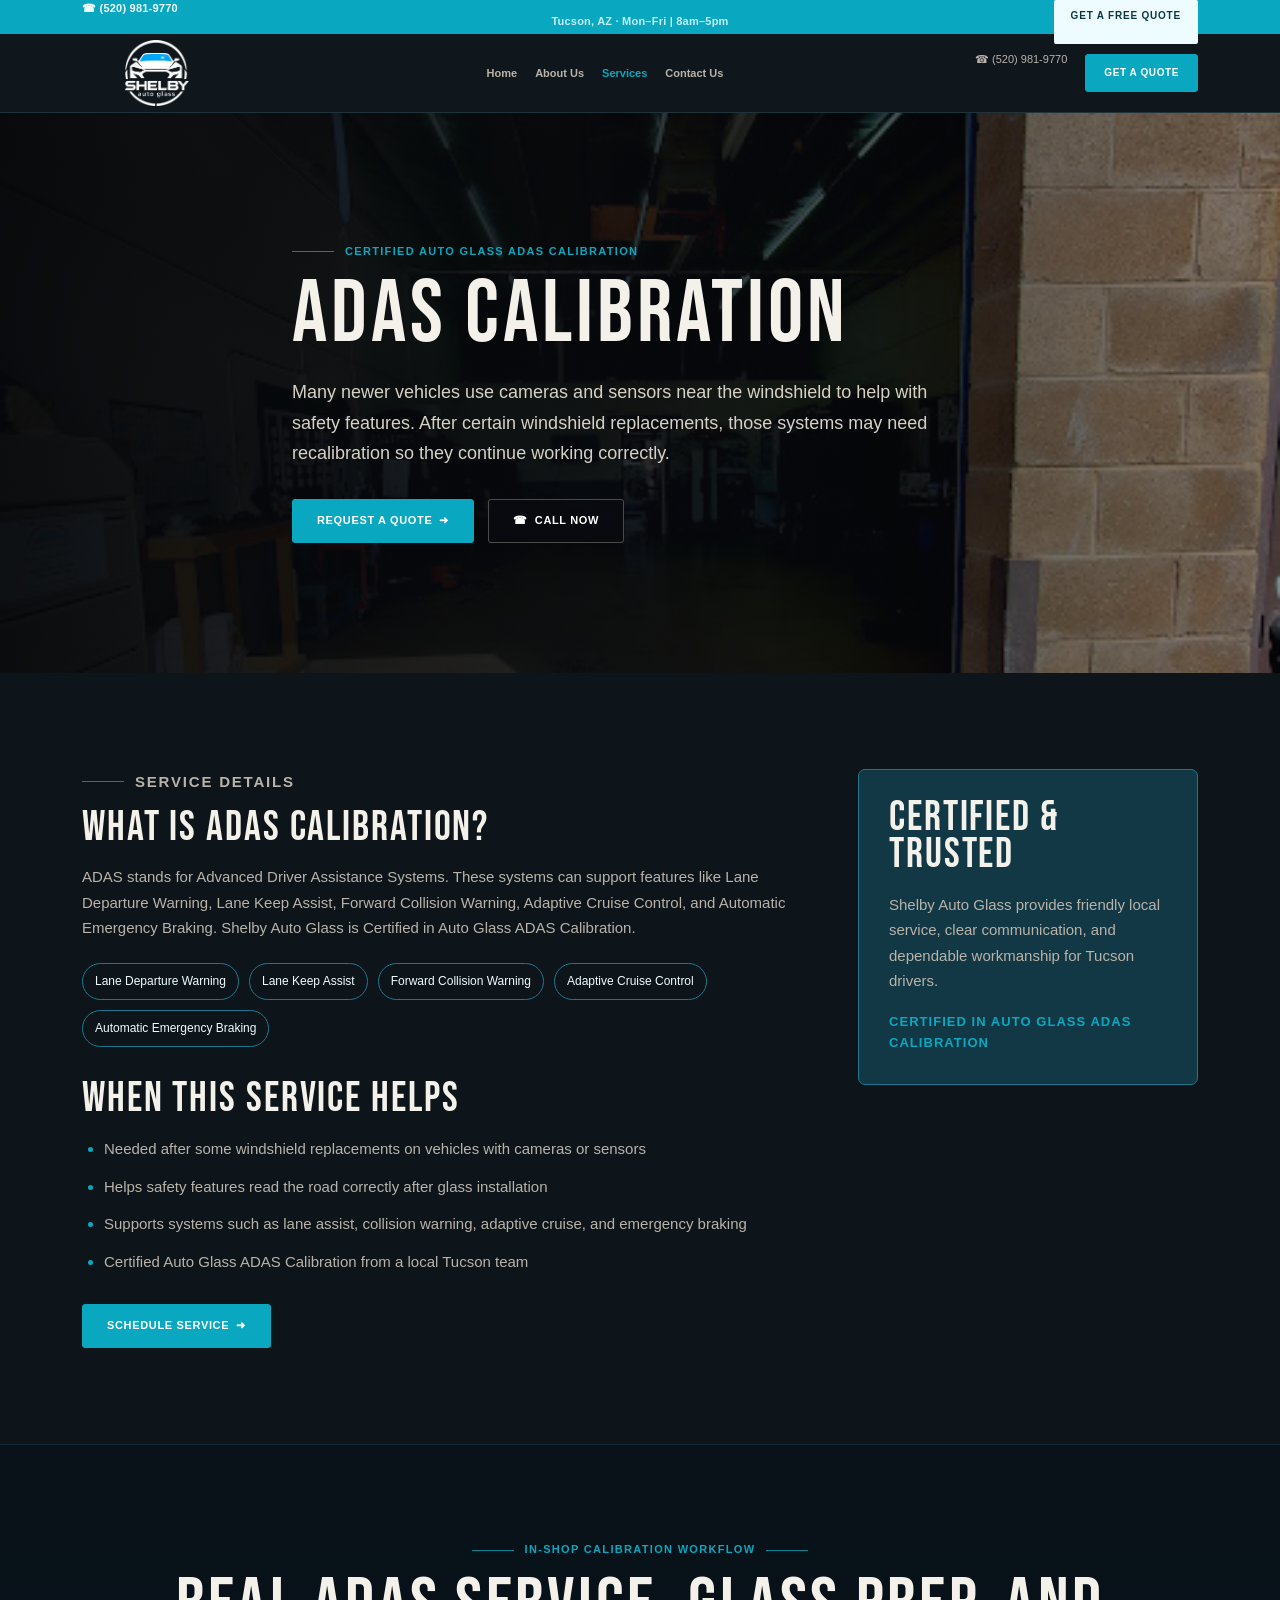
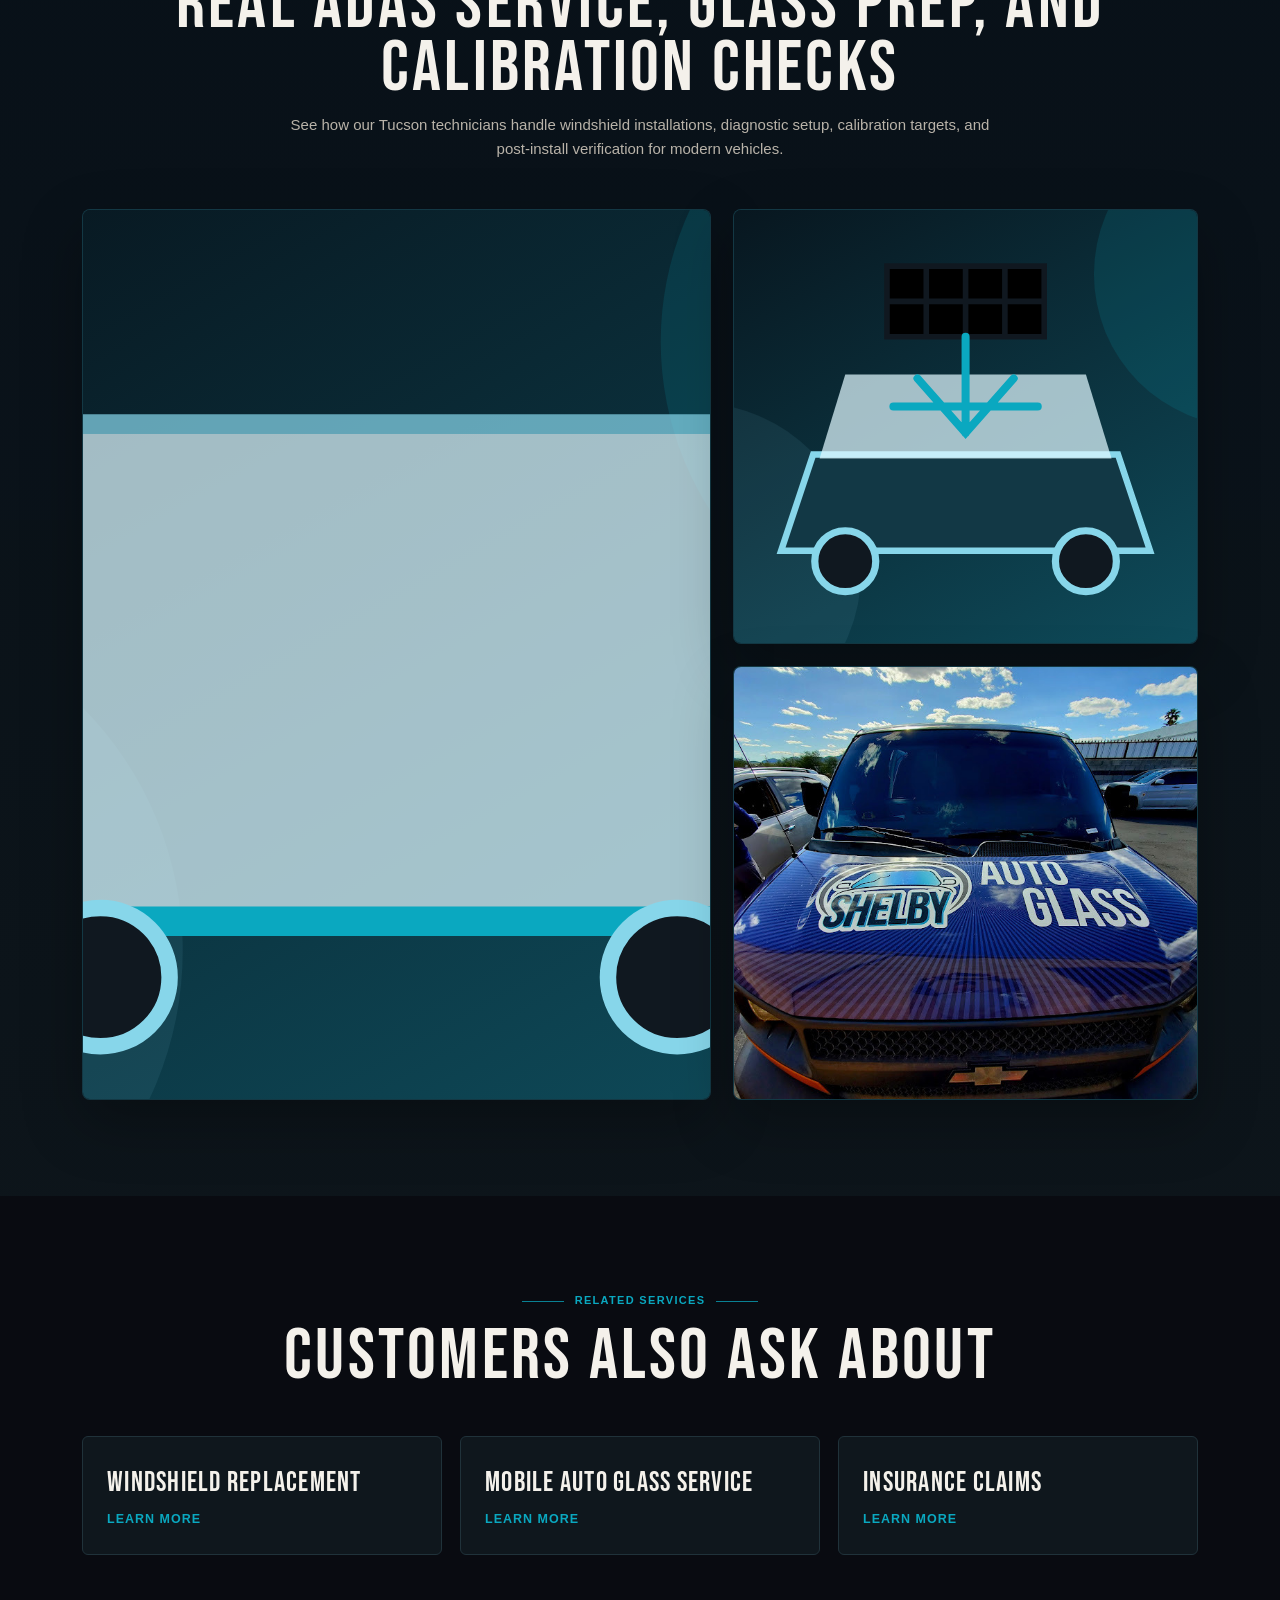
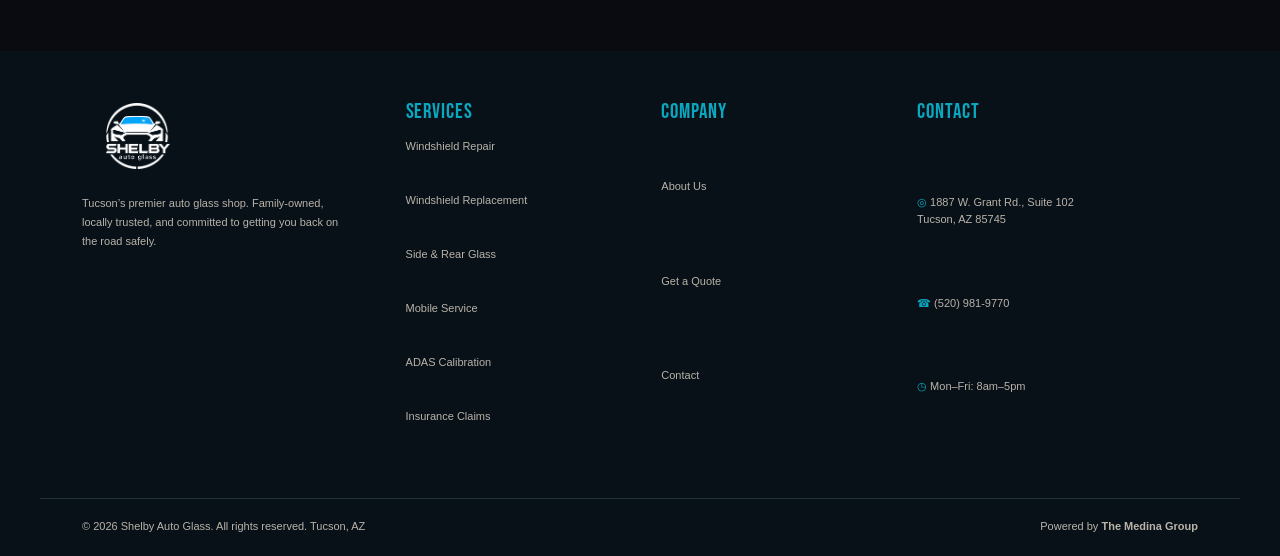
==== commit a04b4791: "Update contact email and service images" ====
--- a/services/adas-calibration.html
+++ b/services/adas-calibration.html
@@ -32,12 +32,12 @@
           </nav><div class="header-actions"><a class="header-actions__phone" href="tel:+15209819770"><span aria-hidden="true">☎</span> (520) 981-9770</a><a class="button button--small" href="../index.html#quote-title">Get a quote</a></div></div></div>
     </header>
     <main id="main">
-      <section class="service-hero" aria-labelledby="service-title"><img class="service-hero__image" src="../assets/services/optimized/adas-calibration.svg" alt="Vehicle positioned for ADAS camera calibration" width="960" height="540" /><div class="container service-hero__inner"><p class="eyebrow eyebrow--ruled">Certified auto glass ADAS calibration</p><h1 id="service-title">ADAS Calibration</h1><p>Many newer vehicles use cameras and sensors near the windshield to help with safety features. After certain windshield replacements, those systems may need recalibration so they continue working correctly.</p><div class="hero__buttons"><a class="button" href="../index.html#quote-title">Request a quote <span aria-hidden="true">➜</span></a><a class="button button--outline" href="tel:+15209819770"><span aria-hidden="true">☎</span> Call now</a></div></div></section>
+      <section class="service-hero" style="--service-image-position: 55% 38%" aria-labelledby="service-title"><img class="service-hero__image" src="../assets/services/IMG_9645.jpeg" alt="Shelby Auto Glass ADAS calibration target equipment positioned in front of a vehicle" width="468" height="624" /><div class="container service-hero__inner"><p class="eyebrow eyebrow--ruled">Certified auto glass ADAS calibration</p><h1 id="service-title">ADAS Calibration</h1><p>Many newer vehicles use cameras and sensors near the windshield to help with safety features. After certain windshield replacements, those systems may need recalibration so they continue working correctly.</p><div class="hero__buttons"><a class="button" href="../index.html#quote-title">Request a quote <span aria-hidden="true">➜</span></a><a class="button button--outline" href="tel:+15209819770"><span aria-hidden="true">☎</span> Call now</a></div></div></section>
       <section class="service-detail section"><div class="container service-detail__grid"><article class="service-copy"><p class="eyebrow eyebrow--ruled">Service details</p><h2>What is adas calibration?</h2><p>ADAS stands for Advanced Driver Assistance Systems. These systems can support features like Lane Departure Warning, Lane Keep Assist, Forward Collision Warning, Adaptive Cruise Control, and Automatic Emergency Braking. Shelby Auto Glass is Certified in Auto Glass ADAS Calibration.</p><div class="adas-feature-list"><span>Lane Departure Warning</span><span>Lane Keep Assist</span><span>Forward Collision Warning</span><span>Adaptive Cruise Control</span><span>Automatic Emergency Braking</span></div><h2>When this service helps</h2><ul><li>Needed after some windshield replacements on vehicles with cameras or sensors</li>
 <li>Helps safety features read the road correctly after glass installation</li>
 <li>Supports systems such as lane assist, collision warning, adaptive cruise, and emergency braking</li>
 <li>Certified Auto Glass ADAS Calibration from a local Tucson team</li></ul><a class="button" href="../index.html#quote-title">Schedule service <span aria-hidden="true">➜</span></a></article><aside class="service-sidebar"><h2>Certified & trusted</h2><p>Shelby Auto Glass provides friendly local service, clear communication, and dependable workmanship for Tucson drivers.</p><strong>Certified in Auto Glass ADAS Calibration</strong></aside></div></section>
-      <section class="adas-gallery section" aria-labelledby="adas-gallery-title"><div class="container"><div class="section-heading section-heading--center"><p class="eyebrow eyebrow--centered">In-shop calibration workflow</p><h2 id="adas-gallery-title">Real ADAS service, glass prep, and calibration checks</h2><p>See how our Tucson technicians handle windshield installations, diagnostic setup, calibration targets, and post-install verification for modern vehicles.</p></div><div class="adas-gallery__grid"><figure class="adas-gallery__item adas-gallery__item--large"><img src="../assets/services/IMG_9644.jpeg" alt="Shelby Auto Glass technician preparing a windshield opening before replacement" /><figcaption>Precise windshield preparation before new glass is set.</figcaption></figure><figure class="adas-gallery__item"><img src="../assets/services/IMG_9645.jpeg" alt="Shelby Auto Glass calibration bay with ADAS target equipment" /><figcaption>In-shop calibration bay for controlled ADAS checks.</figcaption></figure><figure class="adas-gallery__item"><img src="../assets/services/work-truck2.jpeg" alt="Shelby Auto Glass mobile service truck ready for Tucson appointments" /><figcaption>Mobile-ready service for Tucson drivers.</figcaption></figure></div></div></section>
+      <section class="adas-gallery section" aria-labelledby="adas-gallery-title"><div class="container"><div class="section-heading section-heading--center"><p class="eyebrow eyebrow--centered">In-shop calibration workflow</p><h2 id="adas-gallery-title">Real ADAS service, glass prep, and calibration checks</h2><p>See how our Tucson technicians handle windshield installations, diagnostic setup, calibration targets, and post-install verification for modern vehicles.</p></div><div class="adas-gallery__grid"><figure class="adas-gallery__item adas-gallery__item--large"><img src="../assets/services/optimized/windshield-replacement.svg" alt="Illustration of a technician installing replacement auto glass" /><figcaption>Precise windshield preparation before new glass is set.</figcaption></figure><figure class="adas-gallery__item"><img src="../assets/services/optimized/adas-calibration.svg" alt="Illustration of vehicle camera alignment during ADAS calibration" /><figcaption>In-shop calibration bay for controlled ADAS checks.</figcaption></figure><figure class="adas-gallery__item"><img src="../assets/services/work-truck2.jpeg" alt="Shelby Auto Glass mobile service truck ready for Tucson appointments" /><figcaption>Mobile-ready service for Tucson drivers.</figcaption></figure></div></div></section>
       <section class="related-services section"><div class="container"><div class="section-heading section-heading--center"><p class="eyebrow eyebrow--centered">Related services</p><h2>Customers also ask about</h2></div><div class="related-grid"><a class="related-card" href="windshield-replacement.html"><span>Windshield Replacement</span><small>Learn more</small></a>
 <a class="related-card" href="mobile-auto-glass-service.html"><span>Mobile Auto Glass Service</span><small>Learn more</small></a>
 <a class="related-card" href="insurance-claims.html"><span>Insurance Claims</span><small>Learn more</small></a></div></div></section>
--- a/styles.css
+++ b/styles.css
@@ -26,7 +26,7 @@
   --section-y: 96px;
   --section-heading-gap: 48px;
   --heading-track: 0.045em;
-  --hero-image: url("assets/services/work-truck2.jpeg");
+  --hero-image: url("assets/mobile/work-truck.jpeg");
 }
 
 * {
@@ -474,12 +474,6 @@
   position: relative;
 }
 
-.service-card--mobile {
-  background-image: linear-gradient(180deg, rgba(5, 6, 9, 0.04) 0%, rgba(7, 8, 12, 0.24) 34%, rgba(7, 8, 12, 0.82) 66%, rgba(7, 8, 12, 0.99) 100%),
-    url("assets/mobile/work-truck.jpeg");
-  background-position: center left;
-}
-
 .service-card::after {
   background: linear-gradient(180deg, rgba(5, 6, 9, 0.04) 0%, rgba(7, 8, 12, 0.24) 34%, rgba(7, 8, 12, 0.82) 66%, rgba(7, 8, 12, 0.99) 100%);
   content: "";
@@ -498,11 +492,12 @@
   width: 100%;
 }
 
-.service-card--repair .service-card__image { object-position: center 42%; }
-.service-card--replacement .service-card__image { object-position: center 48%; }
-.service-card--side .service-card__image { object-position: center 50%; }
-.service-card--adas .service-card__image { object-position: center 45%; }
-.service-card--insurance .service-card__image { object-position: center 48%; }
+.service-card--repair .service-card__image { object-position: center 45%; }
+.service-card--replacement .service-card__image { object-position: center 46%; }
+.service-card--side .service-card__image { object-position: 48% 48%; }
+.service-card--mobile .service-card__image { object-position: 28% center; }
+.service-card--adas .service-card__image { object-position: 55% 38%; }
+.service-card--insurance .service-card__image { object-position: center 42%; }
 
 .service-card__content {
   bottom: 0;
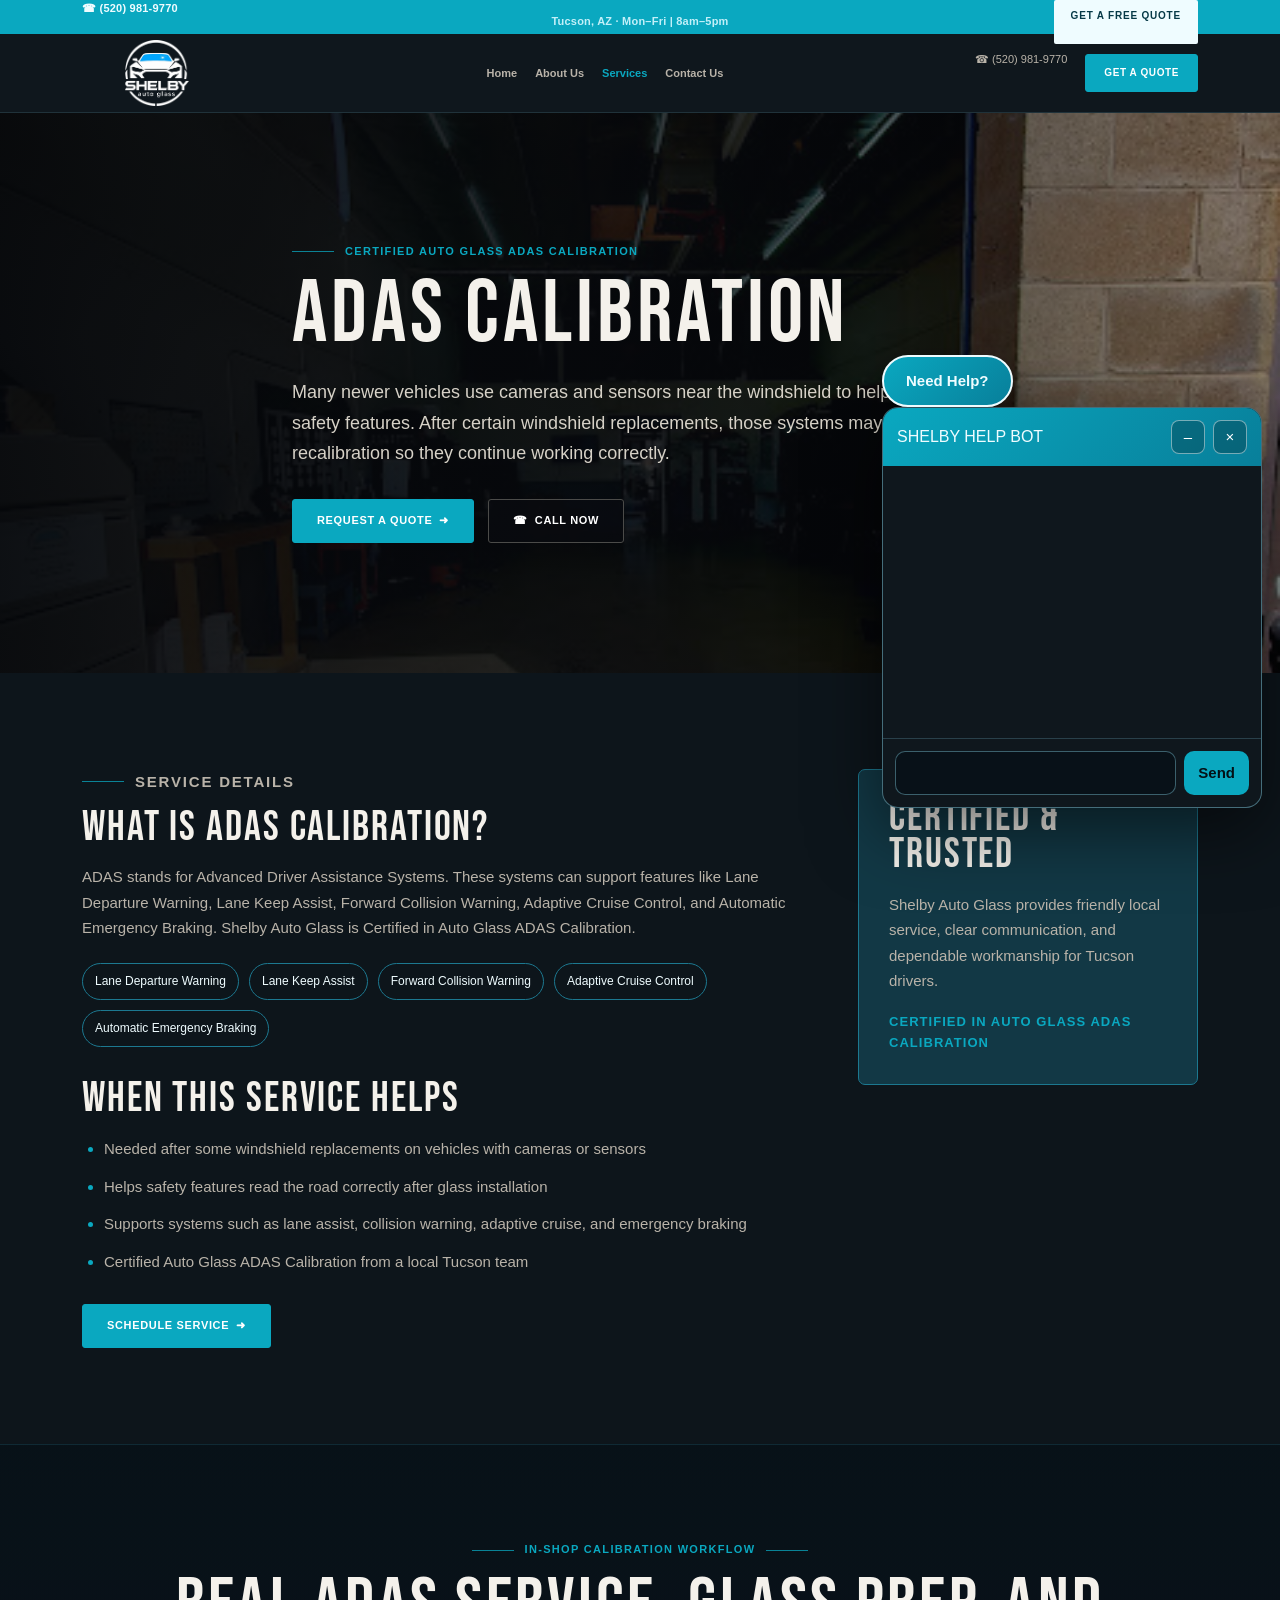
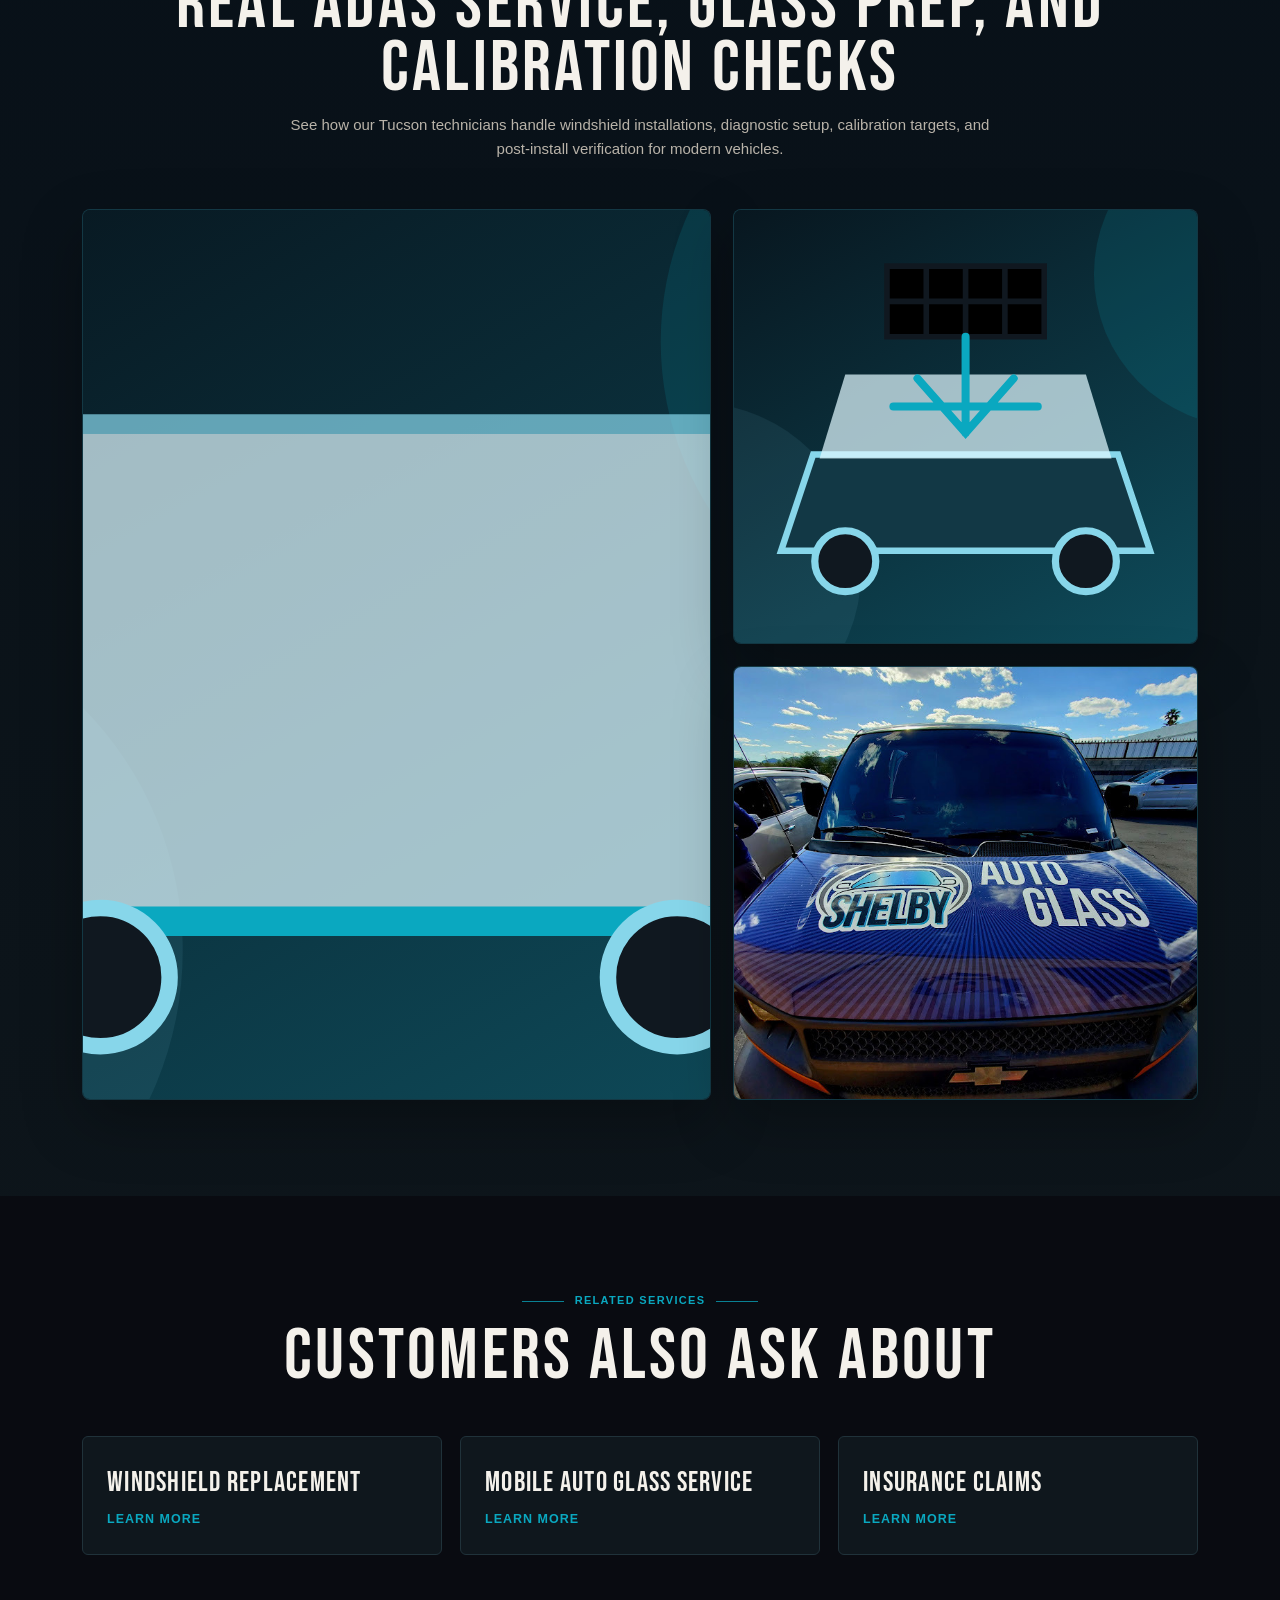
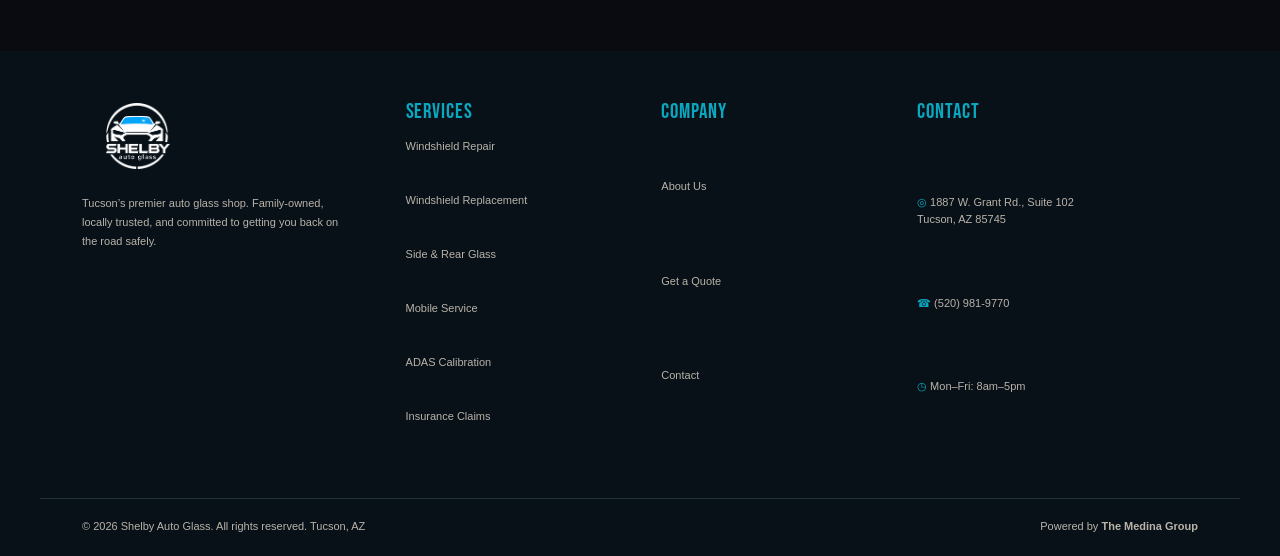
==== commit c414a382: "Add customer help bot and lead delivery" ====
--- a/services/adas-calibration.html
+++ b/services/adas-calibration.html
@@ -43,5 +43,5 @@
 <a class="related-card" href="insurance-claims.html"><span>Insurance Claims</span><small>Learn more</small></a></div></div></section>
     </main>
     <footer class="footer" id="contact"><div class="container footer__inner"><section class="footer__brand" aria-label="Shelby Auto Glass"><a class="logo logo--footer" href="../index.html" aria-label="Shelby Auto Glass home"><img class="logo__image" src="../assets/logo/shelby-logo-dark.webp" alt="Shelby Auto Glass" /></a><p>Tucson’s premier auto glass shop. Family-owned, locally trusted, and committed to getting you back on the road safely.</p></section><nav class="footer__column" aria-label="Services"><h2>Services</h2><a href="windshield-repair.html">Windshield Repair</a><a href="windshield-replacement.html">Windshield Replacement</a><a href="side-rear-glass.html">Side &amp; Rear Glass</a><a href="mobile-auto-glass-service.html">Mobile Service</a><a href="adas-calibration.html">ADAS Calibration</a><a href="insurance-claims.html">Insurance Claims</a></nav><nav class="footer__column" aria-label="Company"><h2>Company</h2><a href="../index.html#about">About Us</a><a href="../index.html#quote-title">Get a Quote</a><a href="#contact">Contact</a></nav><section class="footer__column footer__contact" aria-label="Contact information"><h2>Contact</h2><p><span aria-hidden="true">◎</span> 1887 W. Grant Rd., Suite 102<br />Tucson, AZ 85745</p><p><span aria-hidden="true">☎</span> <a href="tel:+15209819770">(520) 981-9770</a></p><p><span aria-hidden="true">◷</span> Mon–Fri: 8am–5pm</p></section></div><div class="container footer__bottom"><p>© 2026 Shelby Auto Glass. All rights reserved. Tucson, AZ</p><p>Powered by <a class="footer__credit-link" href="https://medinagroup.xyz" target="_blank" rel="noopener noreferrer">The Medina Group</a></p></div></footer><div class="mobile-sticky-actions" aria-label="Quick contact actions"><a href="tel:+15209819770">Call Now</a><a href="../index.html#quote-title">Request Quote</a></div>
-  </body>
+  <script src="../help-bot.js" defer></script></body>
 </html>
--- a/styles.css
+++ b/styles.css
@@ -1552,3 +1552,176 @@
     aspect-ratio: 4 / 3;
   }
 }
+
+.honeypot {
+  left: -10000px;
+  position: absolute;
+}
+
+.form-consent,
+.form-status {
+  color: var(--muted);
+  font-size: 12px;
+  margin: 0;
+}
+
+.form-status--success { color: var(--brand-blue-soft); }
+.form-status--error { color: #ffb4a8; }
+
+.helpbot {
+  bottom: 92px;
+  position: fixed;
+  right: 18px;
+  z-index: 999;
+}
+
+.helpbot__launcher,
+.helpbot__form button,
+.helpbot__quick button {
+  border: 0;
+  cursor: pointer;
+  font-weight: 900;
+}
+
+.helpbot__launcher {
+  background: linear-gradient(135deg, var(--brand-blue), var(--brand-blue-dark));
+  border: 2px solid #effcff;
+  border-radius: 999px;
+  box-shadow: 0 14px 38px rgba(0, 0, 0, 0.38);
+  color: #effcff;
+  min-height: 52px;
+  padding: 0 22px;
+}
+
+.helpbot__panel {
+  background: #0f171d;
+  border: 1px solid rgba(135, 214, 234, 0.45);
+  border-radius: 16px;
+  box-shadow: 0 22px 70px rgba(0, 0, 0, 0.55);
+  color: var(--text);
+  display: grid;
+  grid-template-rows: auto 1fr auto auto;
+  max-height: min(640px, calc(100vh - 130px));
+  overflow: hidden;
+  width: min(380px, calc(100vw - 28px));
+}
+
+.helpbot__panel header {
+  align-items: center;
+  background: linear-gradient(135deg, var(--brand-blue), var(--brand-blue-dark));
+  color: #effcff;
+  display: flex;
+  gap: 8px;
+  padding: 12px 14px;
+}
+
+.helpbot__panel h2 {
+  flex: 1;
+  font-family: var(--font-body);
+  font-size: 16px;
+  letter-spacing: 0;
+  margin: 0;
+}
+
+.helpbot__panel header button {
+  background: rgba(7, 13, 18, 0.25);
+  border: 1px solid rgba(255,255,255,0.45);
+  border-radius: 8px;
+  color: #fff;
+  min-height: 34px;
+  min-width: 34px;
+}
+
+.helpbot__messages {
+  display: flex;
+  flex-direction: column;
+  gap: 10px;
+  min-height: 260px;
+  overflow-y: auto;
+  padding: 14px;
+}
+
+.helpbot__msg {
+  border-radius: 14px;
+  margin: 0;
+  max-width: 88%;
+  padding: 10px 12px;
+}
+
+.helpbot__msg--bot {
+  align-self: flex-start;
+  background: #16252e;
+  border: 1px solid rgba(135, 214, 234, 0.18);
+}
+
+.helpbot__msg--user {
+  align-self: flex-end;
+  background: var(--brand-blue);
+  color: #041116;
+}
+
+.helpbot__quick {
+  display: flex;
+  flex-wrap: wrap;
+  gap: 8px;
+  padding: 0 14px 12px;
+}
+
+.helpbot__quick button {
+  background: transparent;
+  border: 1px solid rgba(135, 214, 234, 0.55);
+  border-radius: 999px;
+  color: var(--brand-blue-soft);
+  padding: 8px 10px;
+}
+
+.helpbot__form {
+  border-top: 1px solid rgba(135, 214, 234, 0.22);
+  display: grid;
+  gap: 8px;
+  grid-template-columns: 1fr auto;
+  padding: 12px;
+}
+
+.helpbot__form label {
+  height: 1px;
+  left: -10000px;
+  overflow: hidden;
+  position: absolute;
+  width: 1px;
+}
+
+.helpbot__form input {
+  background: #081118;
+  border: 1px solid rgba(135, 214, 234, 0.4);
+  border-radius: 10px;
+  color: var(--text);
+  min-height: 44px;
+  padding: 0 12px;
+}
+
+.helpbot__form button {
+  background: var(--brand-blue);
+  border-radius: 10px;
+  color: #041116;
+  padding: 0 14px;
+}
+
+.helpbot button:focus-visible,
+.helpbot input:focus-visible,
+.lead-form input:focus-visible,
+.lead-form select:focus-visible {
+  outline: 3px solid var(--brand-blue-soft);
+  outline-offset: 2px;
+}
+
+@media (max-width: 760px) {
+  .helpbot {
+    bottom: 78px;
+    right: 12px;
+  }
+
+  .helpbot__panel {
+    max-height: calc(100vh - 104px);
+  }
+}
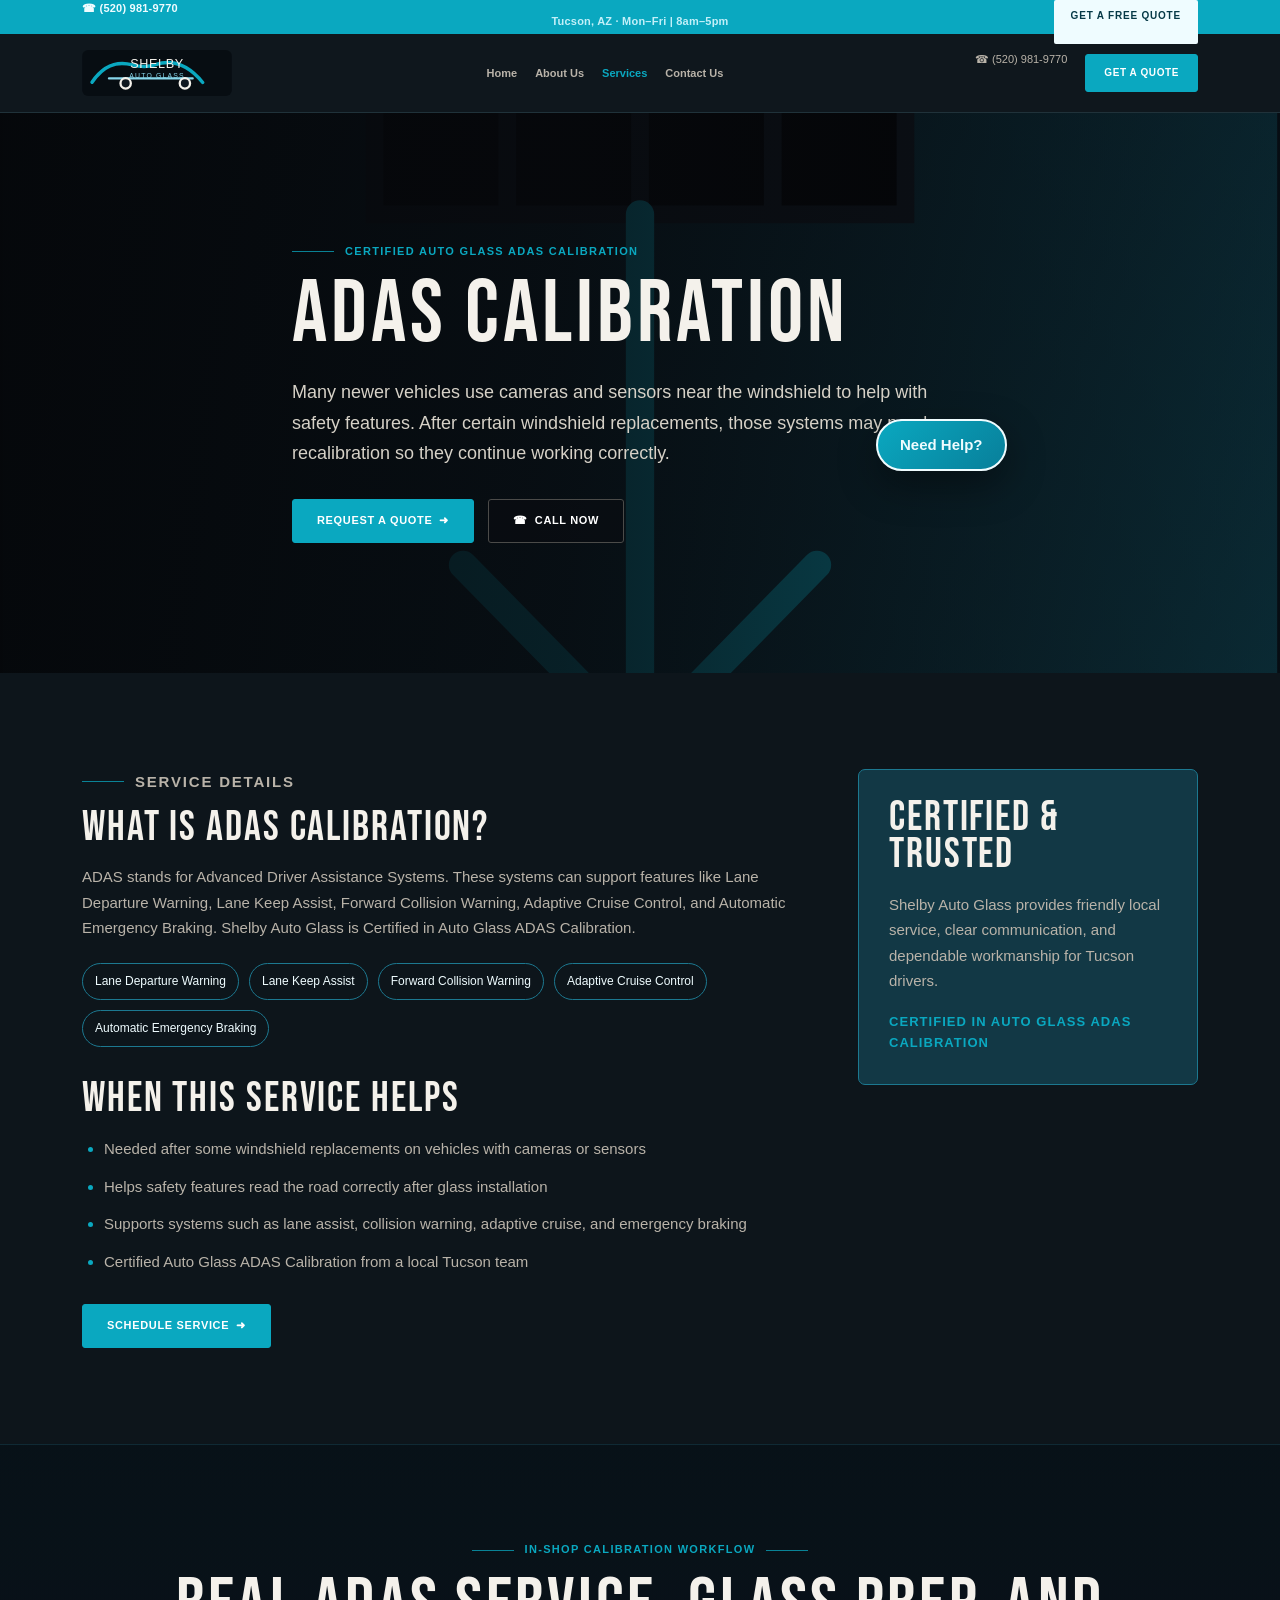
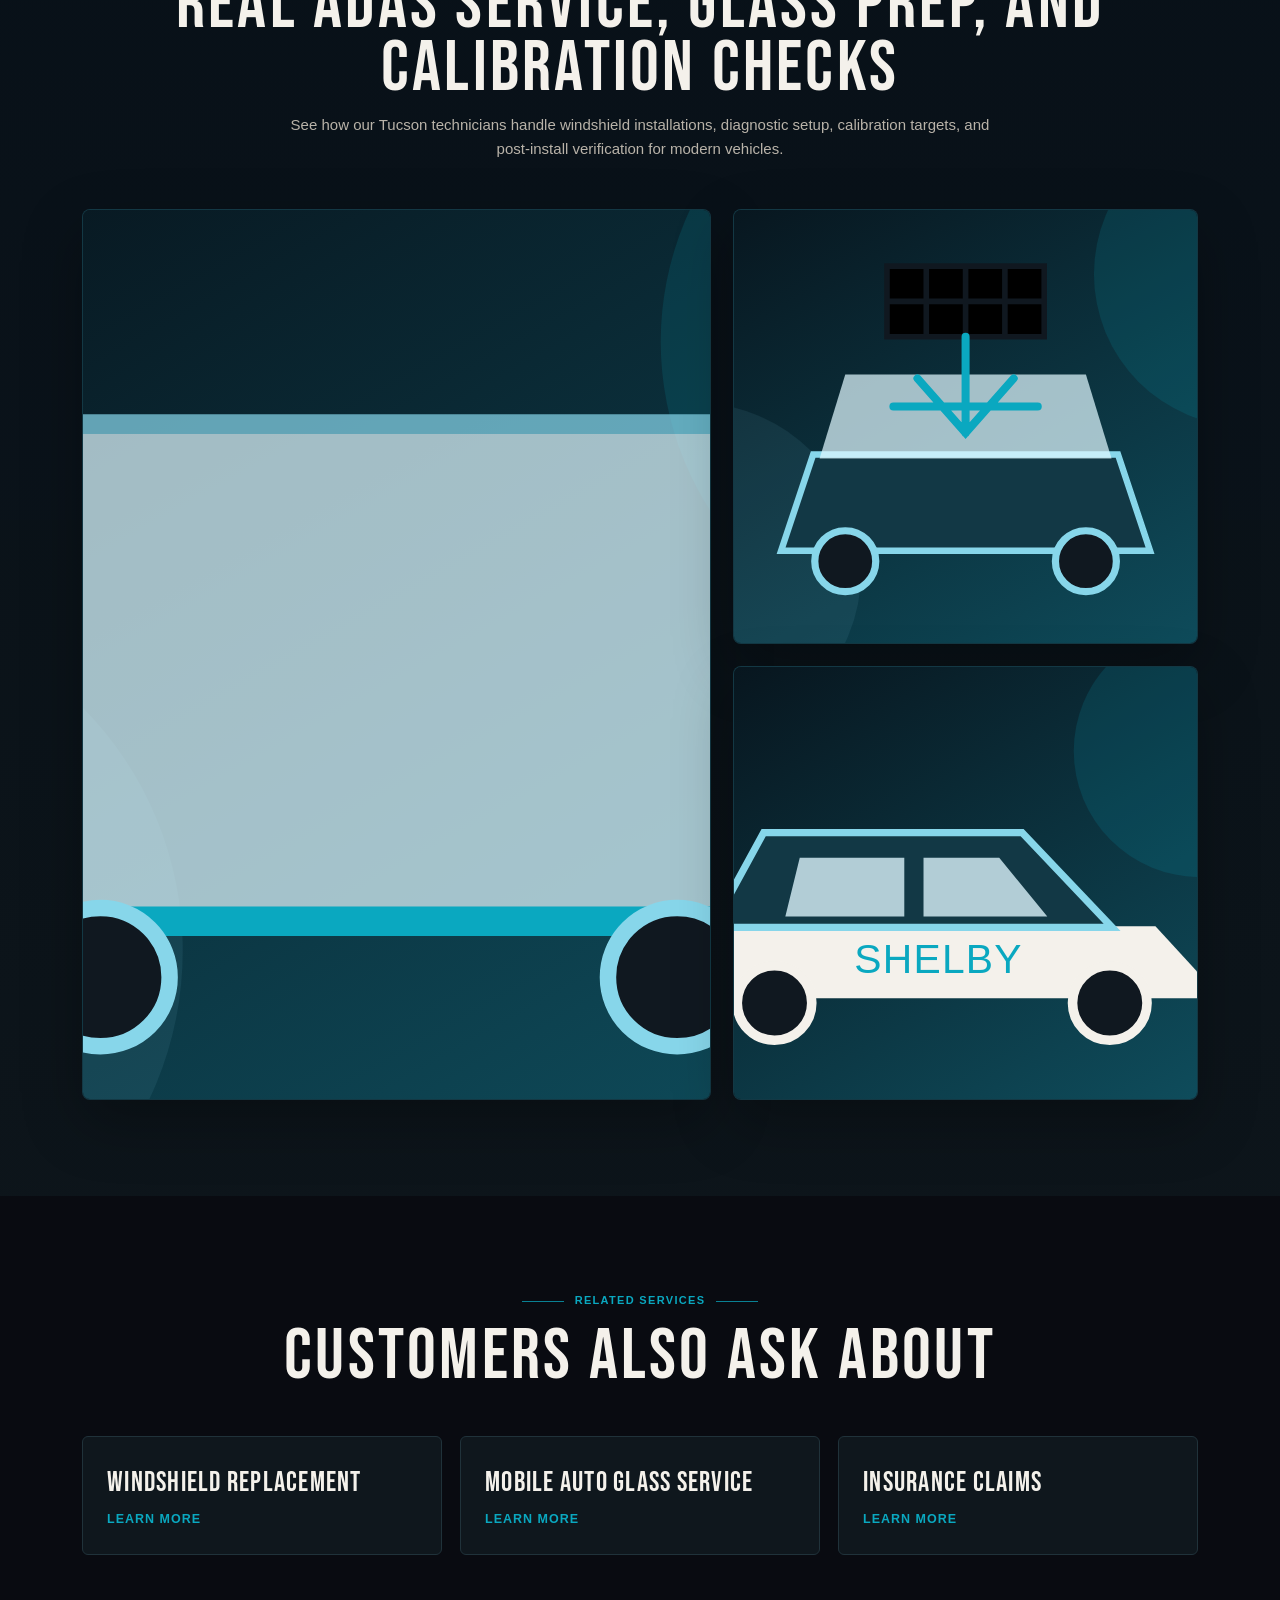
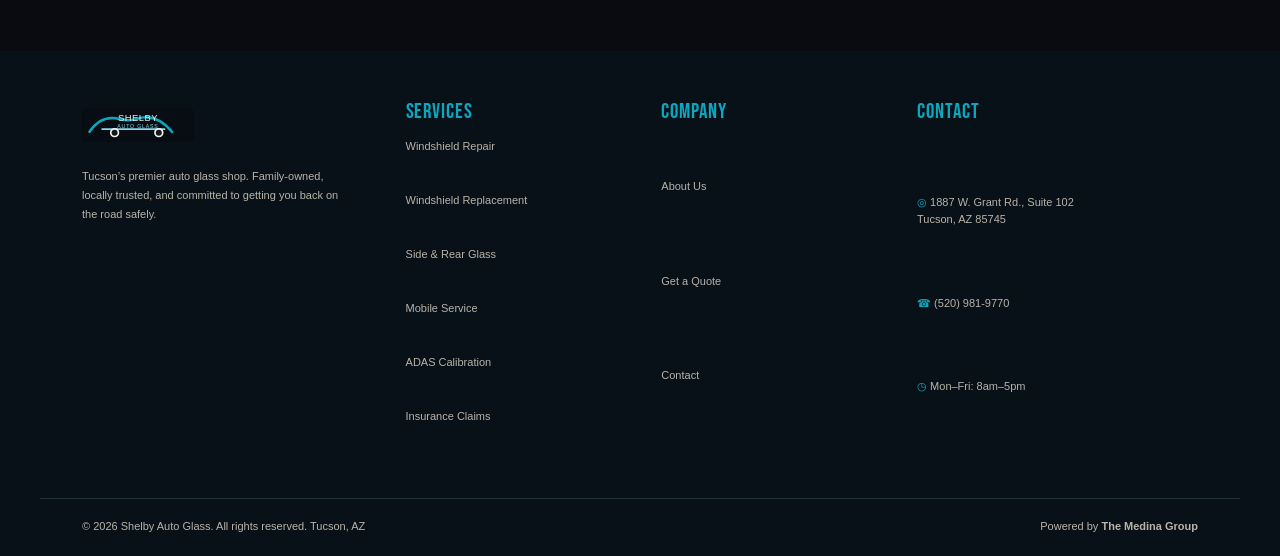
==== commit 8bd7cb04: "Fix deploy-safe assets and sticky help button" ====
--- a/services/adas-calibration.html
+++ b/services/adas-calibration.html
@@ -14,7 +14,7 @@
     <a class="skip-link" href="#main">Skip to content</a>
     <header class="site-header">
       <div class="utility-bar" aria-label="Utility information"><div class="container utility-bar__inner"><a class="utility-bar__phone" href="tel:+15209819770" aria-label="Call Shelby Auto Glass"><span aria-hidden="true">☎</span> (520) 981-9770</a><p>Tucson, AZ · Mon–Fri | 8am–5pm</p><a class="utility-bar__button" href="../index.html#quote-title">Get a free quote</a></div></div>
-      <div class="main-header" aria-label="Primary navigation"><div class="container main-header__inner"><a class="logo" href="../index.html" aria-label="Shelby Auto Glass home"><img class="logo__image" src="../assets/logo/shelby-logo-dark.webp" alt="Shelby Auto Glass" /></a><input class="nav-toggle" type="checkbox" id="nav-toggle" aria-label="Toggle navigation" /><label class="nav-toggle-label" for="nav-toggle" aria-hidden="true"><span></span><span></span><span></span></label><nav class="nav" aria-label="Main navigation">
+      <div class="main-header" aria-label="Primary navigation"><div class="container main-header__inner"><a class="logo" href="../index.html" aria-label="Shelby Auto Glass home"><img class="logo__image" src="../assets/logo/shelby-logo-dark.svg" alt="Shelby Auto Glass" /></a><input class="nav-toggle" type="checkbox" id="nav-toggle" aria-label="Toggle navigation" /><label class="nav-toggle-label" for="nav-toggle" aria-hidden="true"><span></span><span></span><span></span></label><nav class="nav" aria-label="Main navigation">
             <a class="nav__link" href="../index.html#main">Home</a>
             <a class="nav__link" href="../index.html#about">About Us</a>
             <div class="nav__item nav__item--dropdown">
@@ -32,16 +32,16 @@
           </nav><div class="header-actions"><a class="header-actions__phone" href="tel:+15209819770"><span aria-hidden="true">☎</span> (520) 981-9770</a><a class="button button--small" href="../index.html#quote-title">Get a quote</a></div></div></div>
     </header>
     <main id="main">
-      <section class="service-hero" style="--service-image-position: 55% 38%" aria-labelledby="service-title"><img class="service-hero__image" src="../assets/services/IMG_9645.jpeg" alt="Shelby Auto Glass ADAS calibration target equipment positioned in front of a vehicle" width="468" height="624" /><div class="container service-hero__inner"><p class="eyebrow eyebrow--ruled">Certified auto glass ADAS calibration</p><h1 id="service-title">ADAS Calibration</h1><p>Many newer vehicles use cameras and sensors near the windshield to help with safety features. After certain windshield replacements, those systems may need recalibration so they continue working correctly.</p><div class="hero__buttons"><a class="button" href="../index.html#quote-title">Request a quote <span aria-hidden="true">➜</span></a><a class="button button--outline" href="tel:+15209819770"><span aria-hidden="true">☎</span> Call now</a></div></div></section>
+      <section class="service-hero" style="--service-image-position: 55% 38%" aria-labelledby="service-title"><img class="service-hero__image" src="../assets/services/adas-calibration-photo.svg" alt="Shelby Auto Glass ADAS calibration target equipment positioned in front of a vehicle" width="468" height="624" /><div class="container service-hero__inner"><p class="eyebrow eyebrow--ruled">Certified auto glass ADAS calibration</p><h1 id="service-title">ADAS Calibration</h1><p>Many newer vehicles use cameras and sensors near the windshield to help with safety features. After certain windshield replacements, those systems may need recalibration so they continue working correctly.</p><div class="hero__buttons"><a class="button" href="../index.html#quote-title">Request a quote <span aria-hidden="true">➜</span></a><a class="button button--outline" href="tel:+15209819770"><span aria-hidden="true">☎</span> Call now</a></div></div></section>
       <section class="service-detail section"><div class="container service-detail__grid"><article class="service-copy"><p class="eyebrow eyebrow--ruled">Service details</p><h2>What is adas calibration?</h2><p>ADAS stands for Advanced Driver Assistance Systems. These systems can support features like Lane Departure Warning, Lane Keep Assist, Forward Collision Warning, Adaptive Cruise Control, and Automatic Emergency Braking. Shelby Auto Glass is Certified in Auto Glass ADAS Calibration.</p><div class="adas-feature-list"><span>Lane Departure Warning</span><span>Lane Keep Assist</span><span>Forward Collision Warning</span><span>Adaptive Cruise Control</span><span>Automatic Emergency Braking</span></div><h2>When this service helps</h2><ul><li>Needed after some windshield replacements on vehicles with cameras or sensors</li>
 <li>Helps safety features read the road correctly after glass installation</li>
 <li>Supports systems such as lane assist, collision warning, adaptive cruise, and emergency braking</li>
 <li>Certified Auto Glass ADAS Calibration from a local Tucson team</li></ul><a class="button" href="../index.html#quote-title">Schedule service <span aria-hidden="true">➜</span></a></article><aside class="service-sidebar"><h2>Certified & trusted</h2><p>Shelby Auto Glass provides friendly local service, clear communication, and dependable workmanship for Tucson drivers.</p><strong>Certified in Auto Glass ADAS Calibration</strong></aside></div></section>
-      <section class="adas-gallery section" aria-labelledby="adas-gallery-title"><div class="container"><div class="section-heading section-heading--center"><p class="eyebrow eyebrow--centered">In-shop calibration workflow</p><h2 id="adas-gallery-title">Real ADAS service, glass prep, and calibration checks</h2><p>See how our Tucson technicians handle windshield installations, diagnostic setup, calibration targets, and post-install verification for modern vehicles.</p></div><div class="adas-gallery__grid"><figure class="adas-gallery__item adas-gallery__item--large"><img src="../assets/services/optimized/windshield-replacement.svg" alt="Illustration of a technician installing replacement auto glass" /><figcaption>Precise windshield preparation before new glass is set.</figcaption></figure><figure class="adas-gallery__item"><img src="../assets/services/optimized/adas-calibration.svg" alt="Illustration of vehicle camera alignment during ADAS calibration" /><figcaption>In-shop calibration bay for controlled ADAS checks.</figcaption></figure><figure class="adas-gallery__item"><img src="../assets/services/work-truck2.jpeg" alt="Shelby Auto Glass mobile service truck ready for Tucson appointments" /><figcaption>Mobile-ready service for Tucson drivers.</figcaption></figure></div></div></section>
+      <section class="adas-gallery section" aria-labelledby="adas-gallery-title"><div class="container"><div class="section-heading section-heading--center"><p class="eyebrow eyebrow--centered">In-shop calibration workflow</p><h2 id="adas-gallery-title">Real ADAS service, glass prep, and calibration checks</h2><p>See how our Tucson technicians handle windshield installations, diagnostic setup, calibration targets, and post-install verification for modern vehicles.</p></div><div class="adas-gallery__grid"><figure class="adas-gallery__item adas-gallery__item--large"><img src="../assets/services/optimized/windshield-replacement.svg" alt="Illustration of a technician installing replacement auto glass" /><figcaption>Precise windshield preparation before new glass is set.</figcaption></figure><figure class="adas-gallery__item"><img src="../assets/services/optimized/adas-calibration.svg" alt="Illustration of vehicle camera alignment during ADAS calibration" /><figcaption>In-shop calibration bay for controlled ADAS checks.</figcaption></figure><figure class="adas-gallery__item"><img src="../assets/services/work-truck.svg" alt="Shelby Auto Glass mobile service truck ready for Tucson appointments" /><figcaption>Mobile-ready service for Tucson drivers.</figcaption></figure></div></div></section>
       <section class="related-services section"><div class="container"><div class="section-heading section-heading--center"><p class="eyebrow eyebrow--centered">Related services</p><h2>Customers also ask about</h2></div><div class="related-grid"><a class="related-card" href="windshield-replacement.html"><span>Windshield Replacement</span><small>Learn more</small></a>
 <a class="related-card" href="mobile-auto-glass-service.html"><span>Mobile Auto Glass Service</span><small>Learn more</small></a>
 <a class="related-card" href="insurance-claims.html"><span>Insurance Claims</span><small>Learn more</small></a></div></div></section>
     </main>
-    <footer class="footer" id="contact"><div class="container footer__inner"><section class="footer__brand" aria-label="Shelby Auto Glass"><a class="logo logo--footer" href="../index.html" aria-label="Shelby Auto Glass home"><img class="logo__image" src="../assets/logo/shelby-logo-dark.webp" alt="Shelby Auto Glass" /></a><p>Tucson’s premier auto glass shop. Family-owned, locally trusted, and committed to getting you back on the road safely.</p></section><nav class="footer__column" aria-label="Services"><h2>Services</h2><a href="windshield-repair.html">Windshield Repair</a><a href="windshield-replacement.html">Windshield Replacement</a><a href="side-rear-glass.html">Side &amp; Rear Glass</a><a href="mobile-auto-glass-service.html">Mobile Service</a><a href="adas-calibration.html">ADAS Calibration</a><a href="insurance-claims.html">Insurance Claims</a></nav><nav class="footer__column" aria-label="Company"><h2>Company</h2><a href="../index.html#about">About Us</a><a href="../index.html#quote-title">Get a Quote</a><a href="#contact">Contact</a></nav><section class="footer__column footer__contact" aria-label="Contact information"><h2>Contact</h2><p><span aria-hidden="true">◎</span> 1887 W. Grant Rd., Suite 102<br />Tucson, AZ 85745</p><p><span aria-hidden="true">☎</span> <a href="tel:+15209819770">(520) 981-9770</a></p><p><span aria-hidden="true">◷</span> Mon–Fri: 8am–5pm</p></section></div><div class="container footer__bottom"><p>© 2026 Shelby Auto Glass. All rights reserved. Tucson, AZ</p><p>Powered by <a class="footer__credit-link" href="https://medinagroup.xyz" target="_blank" rel="noopener noreferrer">The Medina Group</a></p></div></footer><div class="mobile-sticky-actions" aria-label="Quick contact actions"><a href="tel:+15209819770">Call Now</a><a href="../index.html#quote-title">Request Quote</a></div>
+    <footer class="footer" id="contact"><div class="container footer__inner"><section class="footer__brand" aria-label="Shelby Auto Glass"><a class="logo logo--footer" href="../index.html" aria-label="Shelby Auto Glass home"><img class="logo__image" src="../assets/logo/shelby-logo-dark.svg" alt="Shelby Auto Glass" /></a><p>Tucson’s premier auto glass shop. Family-owned, locally trusted, and committed to getting you back on the road safely.</p></section><nav class="footer__column" aria-label="Services"><h2>Services</h2><a href="windshield-repair.html">Windshield Repair</a><a href="windshield-replacement.html">Windshield Replacement</a><a href="side-rear-glass.html">Side &amp; Rear Glass</a><a href="mobile-auto-glass-service.html">Mobile Service</a><a href="adas-calibration.html">ADAS Calibration</a><a href="insurance-claims.html">Insurance Claims</a></nav><nav class="footer__column" aria-label="Company"><h2>Company</h2><a href="../index.html#about">About Us</a><a href="../index.html#quote-title">Get a Quote</a><a href="#contact">Contact</a></nav><section class="footer__column footer__contact" aria-label="Contact information"><h2>Contact</h2><p><span aria-hidden="true">◎</span> 1887 W. Grant Rd., Suite 102<br />Tucson, AZ 85745</p><p><span aria-hidden="true">☎</span> <a href="tel:+15209819770">(520) 981-9770</a></p><p><span aria-hidden="true">◷</span> Mon–Fri: 8am–5pm</p></section></div><div class="container footer__bottom"><p>© 2026 Shelby Auto Glass. All rights reserved. Tucson, AZ</p><p>Powered by <a class="footer__credit-link" href="https://medinagroup.xyz" target="_blank" rel="noopener noreferrer">The Medina Group</a></p></div></footer><div class="mobile-sticky-actions" aria-label="Quick contact actions"><a href="tel:+15209819770">Call Now</a><a href="../index.html#quote-title">Request Quote</a></div>
   <script src="../help-bot.js" defer></script></body>
 </html>
--- a/styles.css
+++ b/styles.css
@@ -26,7 +26,7 @@
   --section-y: 96px;
   --section-heading-gap: 48px;
   --heading-track: 0.045em;
-  --hero-image: url("assets/mobile/work-truck.jpeg");
+  --hero-image: url("assets/mobile/work-truck.svg");
 }
 
 * {
@@ -659,7 +659,7 @@
 
 .mobile-service__image {
   background: linear-gradient(90deg, rgba(4, 6, 10, 0.08), rgba(6, 8, 13, 0.74)),
-    url("assets/services/work-truck2.jpeg");
+    url("assets/services/work-truck.svg");
   background-position: center;
   background-size: cover;
 }
@@ -1569,10 +1569,10 @@
 .form-status--error { color: #ffb4a8; }
 
 .helpbot {
-  bottom: 92px;
+  bottom: calc(24px + env(safe-area-inset-bottom, 0px));
   position: fixed;
-  right: 18px;
-  z-index: 999;
+  right: calc(24px + env(safe-area-inset-right, 0px));
+  z-index: 10000;
 }
 
 .helpbot__launcher,
@@ -1589,8 +1589,11 @@
   border-radius: 999px;
   box-shadow: 0 14px 38px rgba(0, 0, 0, 0.38);
   color: #effcff;
+  animation: helpbot-launcher-in 260ms ease both;
   min-height: 52px;
+  min-width: 52px;
   padding: 0 22px;
+  transition: box-shadow 220ms ease, transform 220ms ease;
 }
 
 .helpbot__panel {
@@ -1601,9 +1604,24 @@
   color: var(--text);
   display: grid;
   grid-template-rows: auto 1fr auto auto;
-  max-height: min(640px, calc(100vh - 130px));
+  max-height: min(640px, calc(100vh - 130px - env(safe-area-inset-bottom, 0px)));
+  opacity: 0;
   overflow: hidden;
-  width: min(380px, calc(100vw - 28px));
+  pointer-events: none;
+  transform: translateY(12px) scale(0.98);
+  transform-origin: bottom right;
+  transition: opacity 240ms ease, transform 240ms ease;
+  width: min(380px, calc(100vw - 28px - env(safe-area-inset-right, 0px)));
+}
+
+.helpbot--open .helpbot__panel {
+  opacity: 1;
+  pointer-events: auto;
+  transform: translateY(0) scale(1);
+}
+
+.helpbot__panel--closing {
+  pointer-events: none;
 }
 
 .helpbot__panel header {
@@ -1615,6 +1633,24 @@
   padding: 12px 14px;
 }
 
+.helpbot__brand {
+  align-items: center;
+  background: #effcff;
+  border-radius: 10px;
+  display: flex;
+  height: 38px;
+  justify-content: center;
+  overflow: hidden;
+  padding: 4px;
+  width: 44px;
+}
+
+.helpbot__brand img {
+  display: block;
+  max-height: 100%;
+  max-width: 100%;
+}
+
 .helpbot__panel h2 {
   flex: 1;
   font-family: var(--font-body);
@@ -1628,8 +1664,9 @@
   border: 1px solid rgba(255,255,255,0.45);
   border-radius: 8px;
   color: #fff;
-  min-height: 34px;
-  min-width: 34px;
+  min-height: 38px;
+  min-width: 38px;
+  transition: background 180ms ease, transform 180ms ease;
 }
 
 .helpbot__messages {
@@ -1643,9 +1680,65 @@
 
 .helpbot__msg {
   border-radius: 14px;
+  line-height: 1.45;
   margin: 0;
   max-width: 88%;
   padding: 10px 12px;
+}
+
+.helpbot__welcome {
+  animation: helpbot-welcome-in 280ms ease both;
+  display: grid;
+  gap: 10px;
+  max-width: 94%;
+}
+
+.helpbot__welcome strong {
+  color: #effcff;
+  font-size: 15px;
+}
+
+.helpbot__welcome span {
+  display: block;
+}
+
+@keyframes helpbot-launcher-in {
+  from {
+    opacity: 0;
+    transform: translateY(8px);
+  }
+
+  to {
+    opacity: 1;
+    transform: translateY(0);
+  }
+}
+
+@keyframes helpbot-welcome-in {
+  from {
+    opacity: 0;
+    transform: translateY(8px);
+  }
+
+  to {
+    opacity: 1;
+    transform: translateY(0);
+  }
+}
+
+@media (prefers-reduced-motion: reduce) {
+  .helpbot__launcher,
+  .helpbot__welcome {
+    animation: none;
+  }
+
+  .helpbot__launcher,
+  .helpbot__panel,
+  .helpbot__panel header button,
+  .helpbot__quick button,
+  .helpbot__form button {
+    transition: none;
+  }
 }
 
 .helpbot__msg--bot {
@@ -1668,11 +1761,14 @@
 }
 
 .helpbot__quick button {
-  background: transparent;
-  border: 1px solid rgba(135, 214, 234, 0.55);
+  background: #effcff;
+  border: 1px solid rgba(135, 214, 234, 0.65);
   border-radius: 999px;
-  color: var(--brand-blue-soft);
-  padding: 8px 10px;
+  color: #05131a;
+  flex: 1 1 auto;
+  min-height: 40px;
+  padding: 9px 12px;
+  transition: background 180ms ease, transform 180ms ease;
 }
 
 .helpbot__form {
@@ -1704,7 +1800,43 @@
   background: var(--brand-blue);
   border-radius: 10px;
   color: #041116;
+  min-height: 44px;
   padding: 0 14px;
+  transition: filter 180ms ease, transform 180ms ease;
+}
+
+.helpbot__launcher:hover,
+.helpbot__panel header button:hover,
+.helpbot__quick button:hover,
+.helpbot__form button:hover {
+  transform: translateY(-1px);
+}
+
+.helpbot__launcher:active,
+.helpbot__panel header button:active,
+.helpbot__quick button:active,
+.helpbot__form button:active {
+  transform: translateY(1px) scale(0.98);
+}
+
+.helpbot__panel header button:hover {
+  background: rgba(135, 214, 234, 0.14);
+}
+
+.helpbot__quick button:hover {
+  background: var(--brand-blue-soft);
+}
+
+.helpbot__form button:hover {
+  filter: brightness(1.08);
+}
+
+.helpbot__status {
+  height: 1px;
+  left: -10000px;
+  overflow: hidden;
+  position: absolute;
+  width: 1px;
 }
 
 .helpbot button:focus-visible,
@@ -1717,11 +1849,26 @@
 
 @media (max-width: 760px) {
   .helpbot {
-    bottom: 78px;
-    right: 12px;
+    bottom: calc(70px + env(safe-area-inset-bottom, 0px));
+    left: 16px;
+    right: calc(16px + env(safe-area-inset-right, 0px));
   }
 
   .helpbot__panel {
-    max-height: calc(100vh - 104px);
-  }
-}
+    max-height: calc(100vh - 116px - env(safe-area-inset-bottom, 0px));
+    width: 100%;
+  }
+
+  .helpbot__launcher {
+    float: right;
+  }
+
+  .helpbot__messages {
+    min-height: 220px;
+  }
+
+  .helpbot__quick button {
+    flex-basis: calc(50% - 8px);
+    min-height: 48px;
+  }
+}
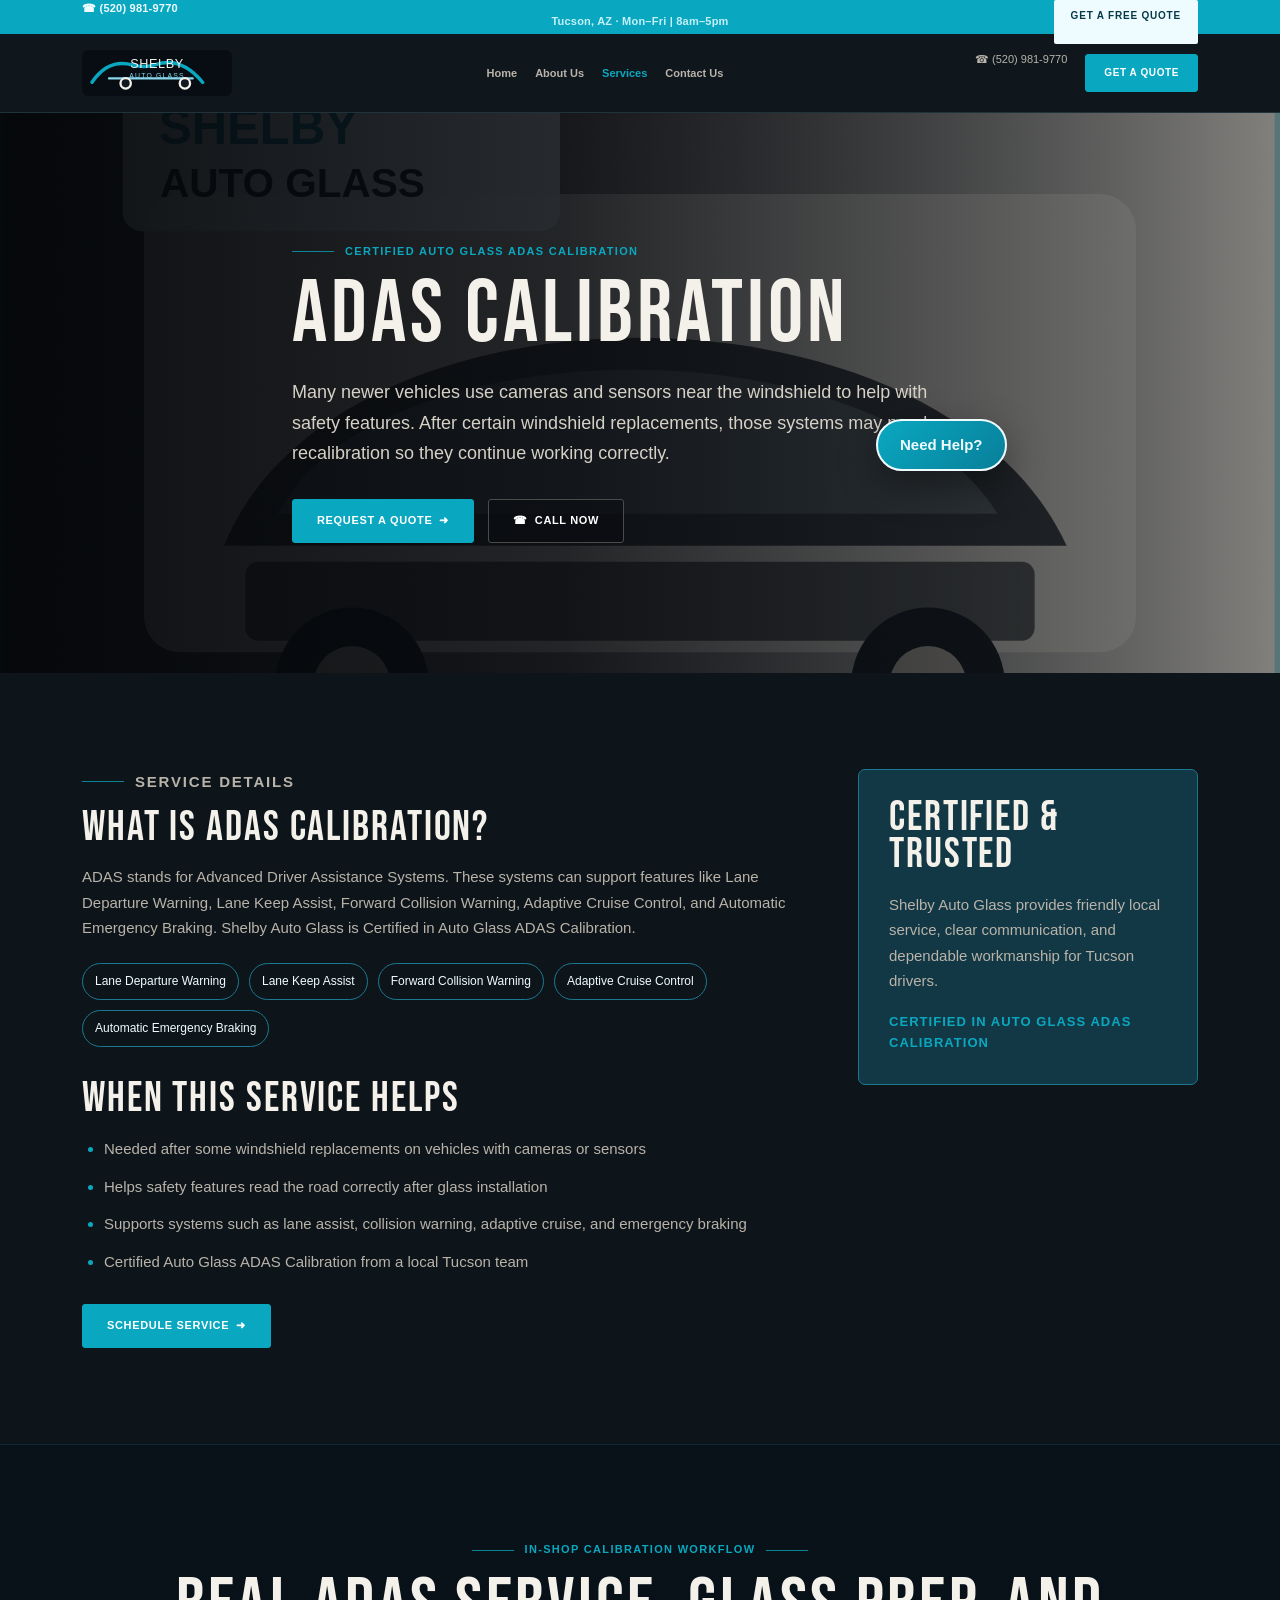
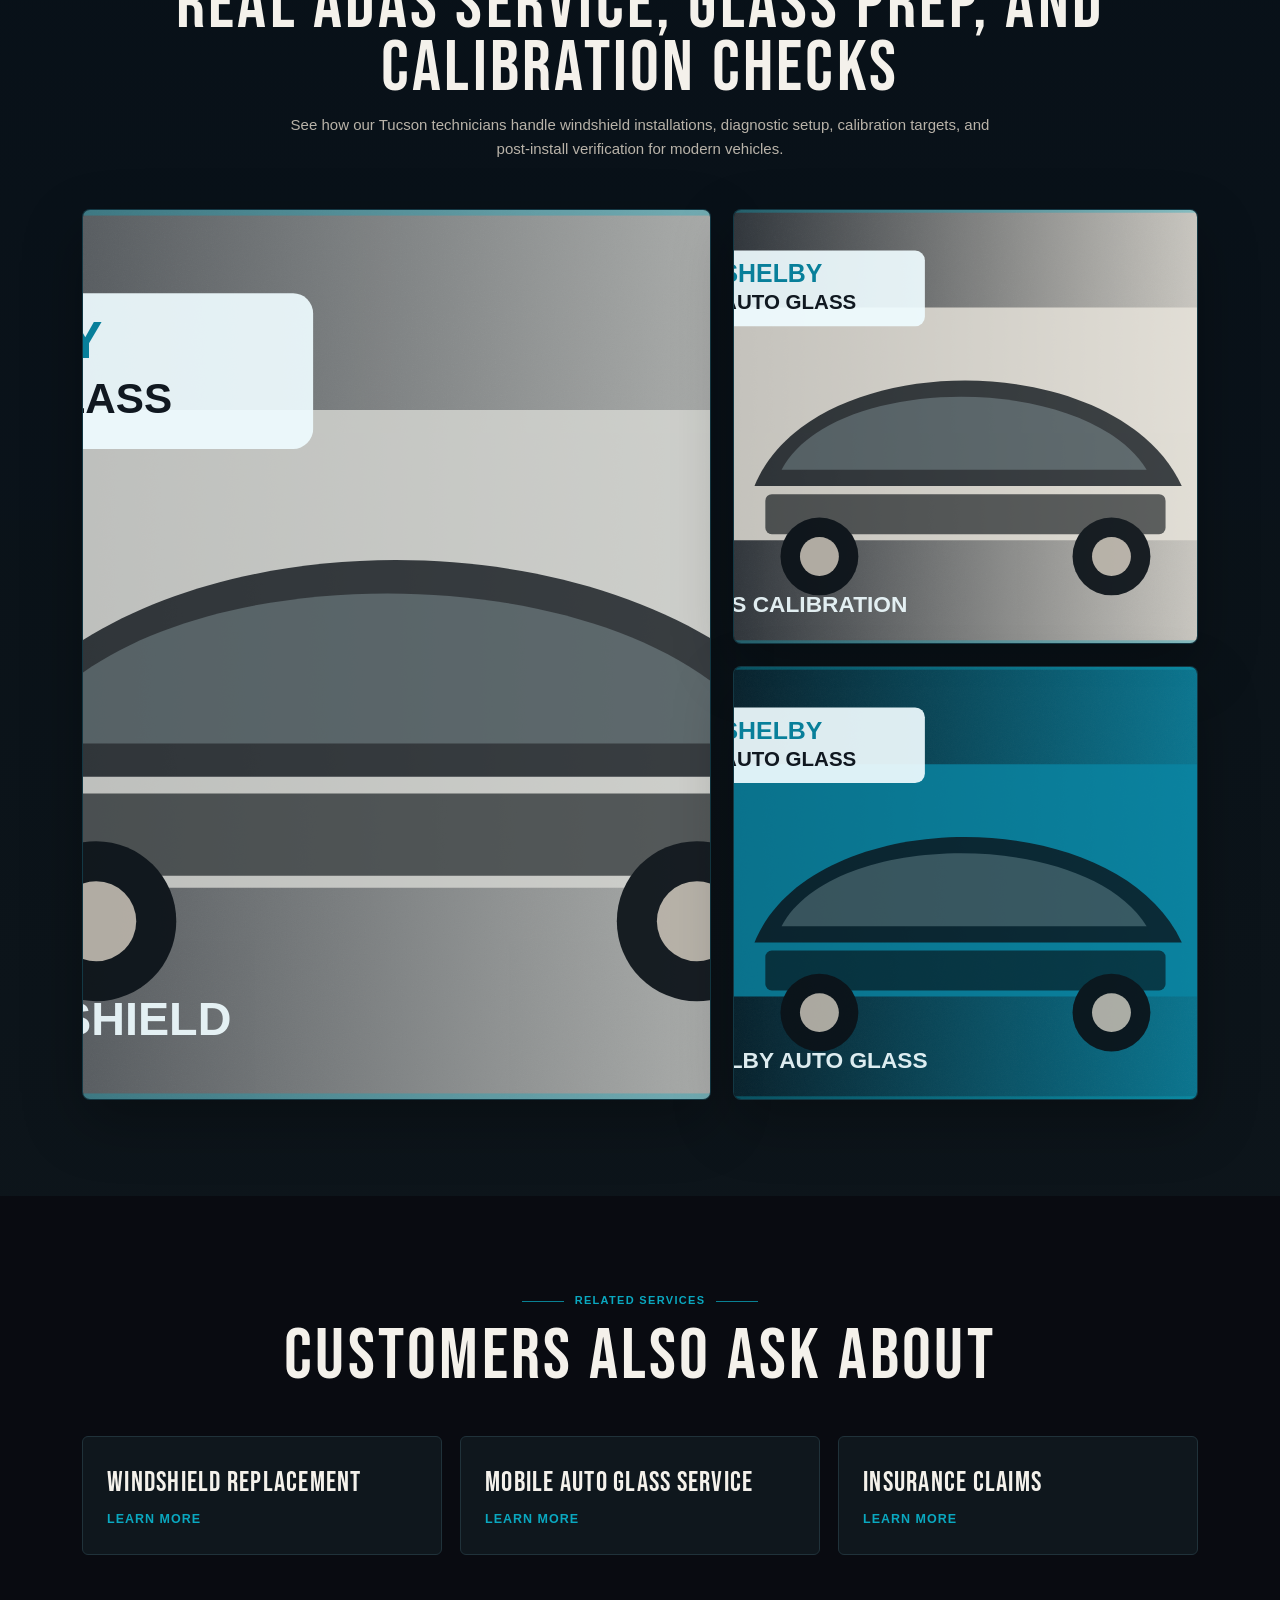
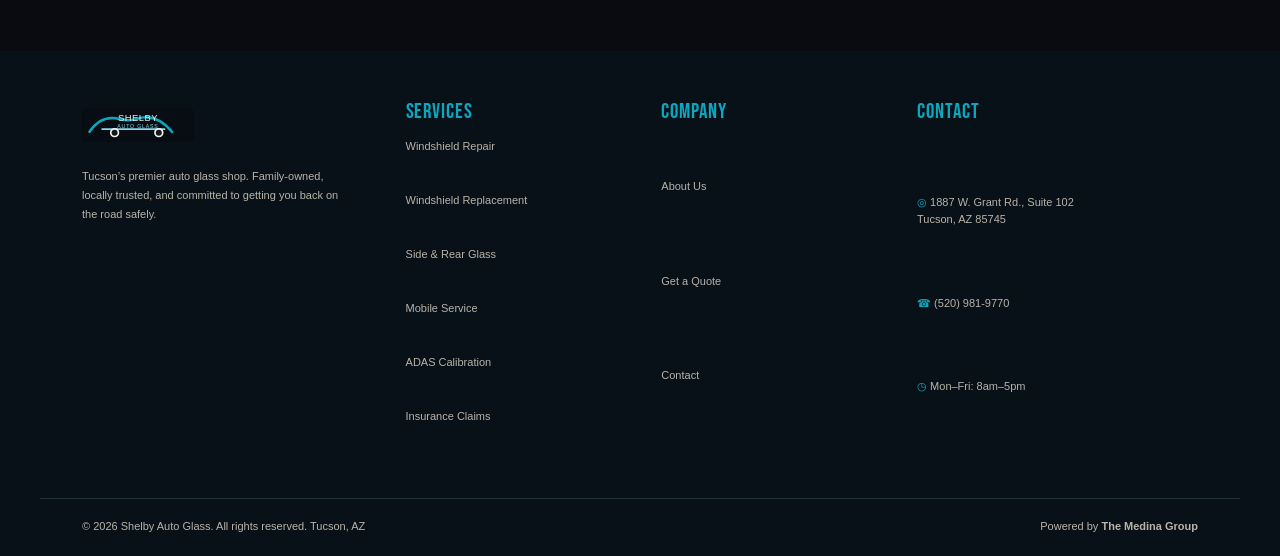
==== commit ea2d4841: "Use Shelby Auto Glass imagery" ====
--- a/services/adas-calibration.html
+++ b/services/adas-calibration.html
@@ -32,12 +32,12 @@
           </nav><div class="header-actions"><a class="header-actions__phone" href="tel:+15209819770"><span aria-hidden="true">☎</span> (520) 981-9770</a><a class="button button--small" href="../index.html#quote-title">Get a quote</a></div></div></div>
     </header>
     <main id="main">
-      <section class="service-hero" style="--service-image-position: 55% 38%" aria-labelledby="service-title"><img class="service-hero__image" src="../assets/services/adas-calibration-photo.svg" alt="Shelby Auto Glass ADAS calibration target equipment positioned in front of a vehicle" width="468" height="624" /><div class="container service-hero__inner"><p class="eyebrow eyebrow--ruled">Certified auto glass ADAS calibration</p><h1 id="service-title">ADAS Calibration</h1><p>Many newer vehicles use cameras and sensors near the windshield to help with safety features. After certain windshield replacements, those systems may need recalibration so they continue working correctly.</p><div class="hero__buttons"><a class="button" href="../index.html#quote-title">Request a quote <span aria-hidden="true">➜</span></a><a class="button button--outline" href="tel:+15209819770"><span aria-hidden="true">☎</span> Call now</a></div></div></section>
+      <section class="service-hero" style="--service-image-position: 55% 38%" aria-labelledby="service-title"><img class="service-hero__image" src="../assets/photos/adas-calibration.svg" alt="Shelby Auto Glass ADAS calibration target equipment positioned in front of a vehicle" width="1200" height="800" /><div class="container service-hero__inner"><p class="eyebrow eyebrow--ruled">Certified auto glass ADAS calibration</p><h1 id="service-title">ADAS Calibration</h1><p>Many newer vehicles use cameras and sensors near the windshield to help with safety features. After certain windshield replacements, those systems may need recalibration so they continue working correctly.</p><div class="hero__buttons"><a class="button" href="../index.html#quote-title">Request a quote <span aria-hidden="true">➜</span></a><a class="button button--outline" href="tel:+15209819770"><span aria-hidden="true">☎</span> Call now</a></div></div></section>
       <section class="service-detail section"><div class="container service-detail__grid"><article class="service-copy"><p class="eyebrow eyebrow--ruled">Service details</p><h2>What is adas calibration?</h2><p>ADAS stands for Advanced Driver Assistance Systems. These systems can support features like Lane Departure Warning, Lane Keep Assist, Forward Collision Warning, Adaptive Cruise Control, and Automatic Emergency Braking. Shelby Auto Glass is Certified in Auto Glass ADAS Calibration.</p><div class="adas-feature-list"><span>Lane Departure Warning</span><span>Lane Keep Assist</span><span>Forward Collision Warning</span><span>Adaptive Cruise Control</span><span>Automatic Emergency Braking</span></div><h2>When this service helps</h2><ul><li>Needed after some windshield replacements on vehicles with cameras or sensors</li>
 <li>Helps safety features read the road correctly after glass installation</li>
 <li>Supports systems such as lane assist, collision warning, adaptive cruise, and emergency braking</li>
 <li>Certified Auto Glass ADAS Calibration from a local Tucson team</li></ul><a class="button" href="../index.html#quote-title">Schedule service <span aria-hidden="true">➜</span></a></article><aside class="service-sidebar"><h2>Certified & trusted</h2><p>Shelby Auto Glass provides friendly local service, clear communication, and dependable workmanship for Tucson drivers.</p><strong>Certified in Auto Glass ADAS Calibration</strong></aside></div></section>
-      <section class="adas-gallery section" aria-labelledby="adas-gallery-title"><div class="container"><div class="section-heading section-heading--center"><p class="eyebrow eyebrow--centered">In-shop calibration workflow</p><h2 id="adas-gallery-title">Real ADAS service, glass prep, and calibration checks</h2><p>See how our Tucson technicians handle windshield installations, diagnostic setup, calibration targets, and post-install verification for modern vehicles.</p></div><div class="adas-gallery__grid"><figure class="adas-gallery__item adas-gallery__item--large"><img src="../assets/services/optimized/windshield-replacement.svg" alt="Illustration of a technician installing replacement auto glass" /><figcaption>Precise windshield preparation before new glass is set.</figcaption></figure><figure class="adas-gallery__item"><img src="../assets/services/optimized/adas-calibration.svg" alt="Illustration of vehicle camera alignment during ADAS calibration" /><figcaption>In-shop calibration bay for controlled ADAS checks.</figcaption></figure><figure class="adas-gallery__item"><img src="../assets/services/work-truck.svg" alt="Shelby Auto Glass mobile service truck ready for Tucson appointments" /><figcaption>Mobile-ready service for Tucson drivers.</figcaption></figure></div></div></section>
+      <section class="adas-gallery section" aria-labelledby="adas-gallery-title"><div class="container"><div class="section-heading section-heading--center"><p class="eyebrow eyebrow--centered">In-shop calibration workflow</p><h2 id="adas-gallery-title">Real ADAS service, glass prep, and calibration checks</h2><p>See how our Tucson technicians handle windshield installations, diagnostic setup, calibration targets, and post-install verification for modern vehicles.</p></div><div class="adas-gallery__grid"><figure class="adas-gallery__item adas-gallery__item--large"><img src="../assets/photos/windshield-replacement.svg" alt="Windshield replacement underway inside the Shelby Auto Glass shop" /><figcaption>Precise windshield preparation before new glass is set.</figcaption></figure><figure class="adas-gallery__item"><img src="../assets/photos/adas-calibration.svg" alt="ADAS calibration target equipment positioned in front of a vehicle at Shelby Auto Glass" /><figcaption>In-shop calibration bay for controlled ADAS checks.</figcaption></figure><figure class="adas-gallery__item"><img src="../assets/photos/branded-van-front.svg" alt="Shelby Auto Glass mobile service truck ready for Tucson appointments" /><figcaption>Mobile-ready service for Tucson drivers.</figcaption></figure></div></div></section>
       <section class="related-services section"><div class="container"><div class="section-heading section-heading--center"><p class="eyebrow eyebrow--centered">Related services</p><h2>Customers also ask about</h2></div><div class="related-grid"><a class="related-card" href="windshield-replacement.html"><span>Windshield Replacement</span><small>Learn more</small></a>
 <a class="related-card" href="mobile-auto-glass-service.html"><span>Mobile Auto Glass Service</span><small>Learn more</small></a>
 <a class="related-card" href="insurance-claims.html"><span>Insurance Claims</span><small>Learn more</small></a></div></div></section>
--- a/styles.css
+++ b/styles.css
@@ -26,7 +26,7 @@
   --section-y: 96px;
   --section-heading-gap: 48px;
   --heading-track: 0.045em;
-  --hero-image: url("assets/mobile/work-truck.svg");
+  --hero-image: url("assets/photos/mobile-service-van.svg");
 }
 
 * {
@@ -659,7 +659,7 @@
 
 .mobile-service__image {
   background: linear-gradient(90deg, rgba(4, 6, 10, 0.08), rgba(6, 8, 13, 0.74)),
-    url("assets/services/work-truck.svg");
+    url("assets/photos/branded-van-front.svg");
   background-position: center;
   background-size: cover;
 }
@@ -1849,14 +1849,14 @@
 
 @media (max-width: 760px) {
   .helpbot {
-    bottom: calc(70px + env(safe-area-inset-bottom, 0px));
-    left: 16px;
+    bottom: calc(18px + env(safe-area-inset-bottom, 0px));
+    left: auto;
     right: calc(16px + env(safe-area-inset-right, 0px));
   }
 
   .helpbot__panel {
-    max-height: calc(100vh - 116px - env(safe-area-inset-bottom, 0px));
-    width: 100%;
+    max-height: calc(100vh - 88px - env(safe-area-inset-bottom, 0px));
+    width: min(380px, calc(100vw - 32px - env(safe-area-inset-right, 0px)));
   }
 
   .helpbot__launcher {
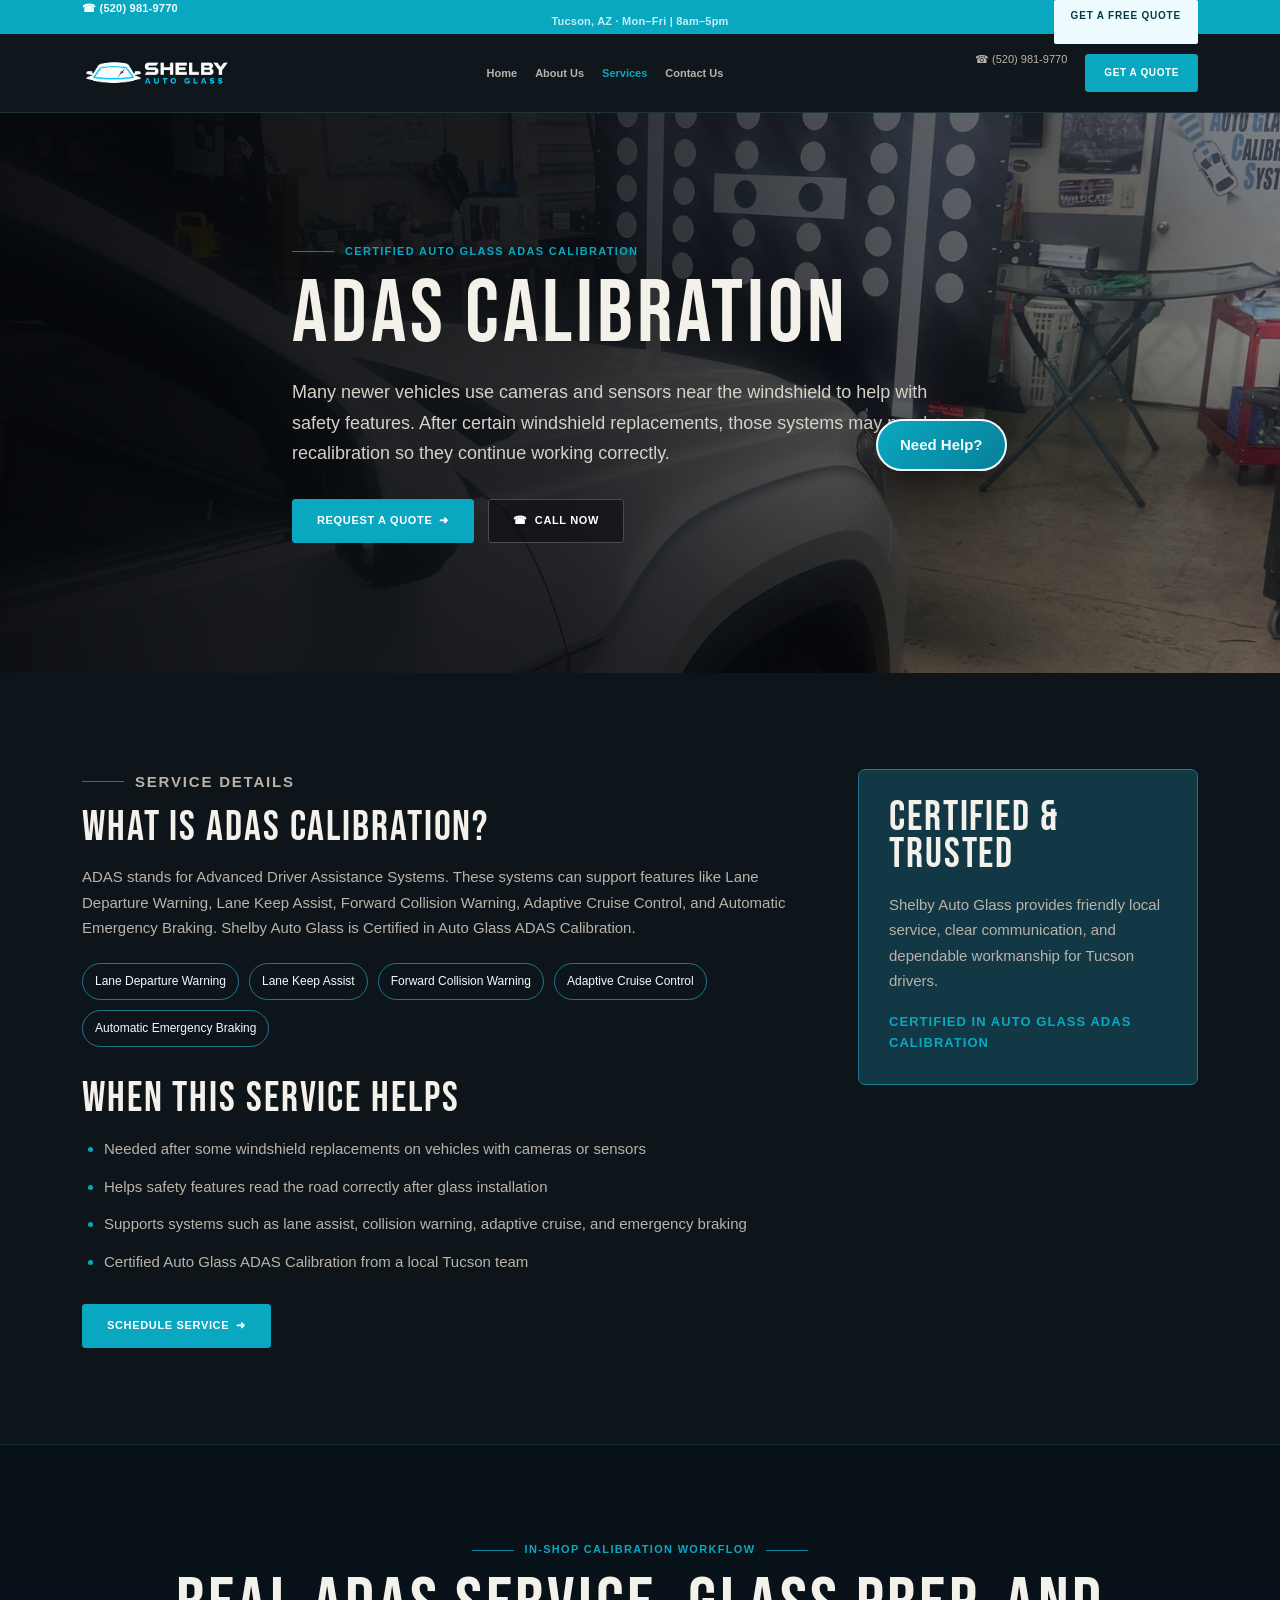
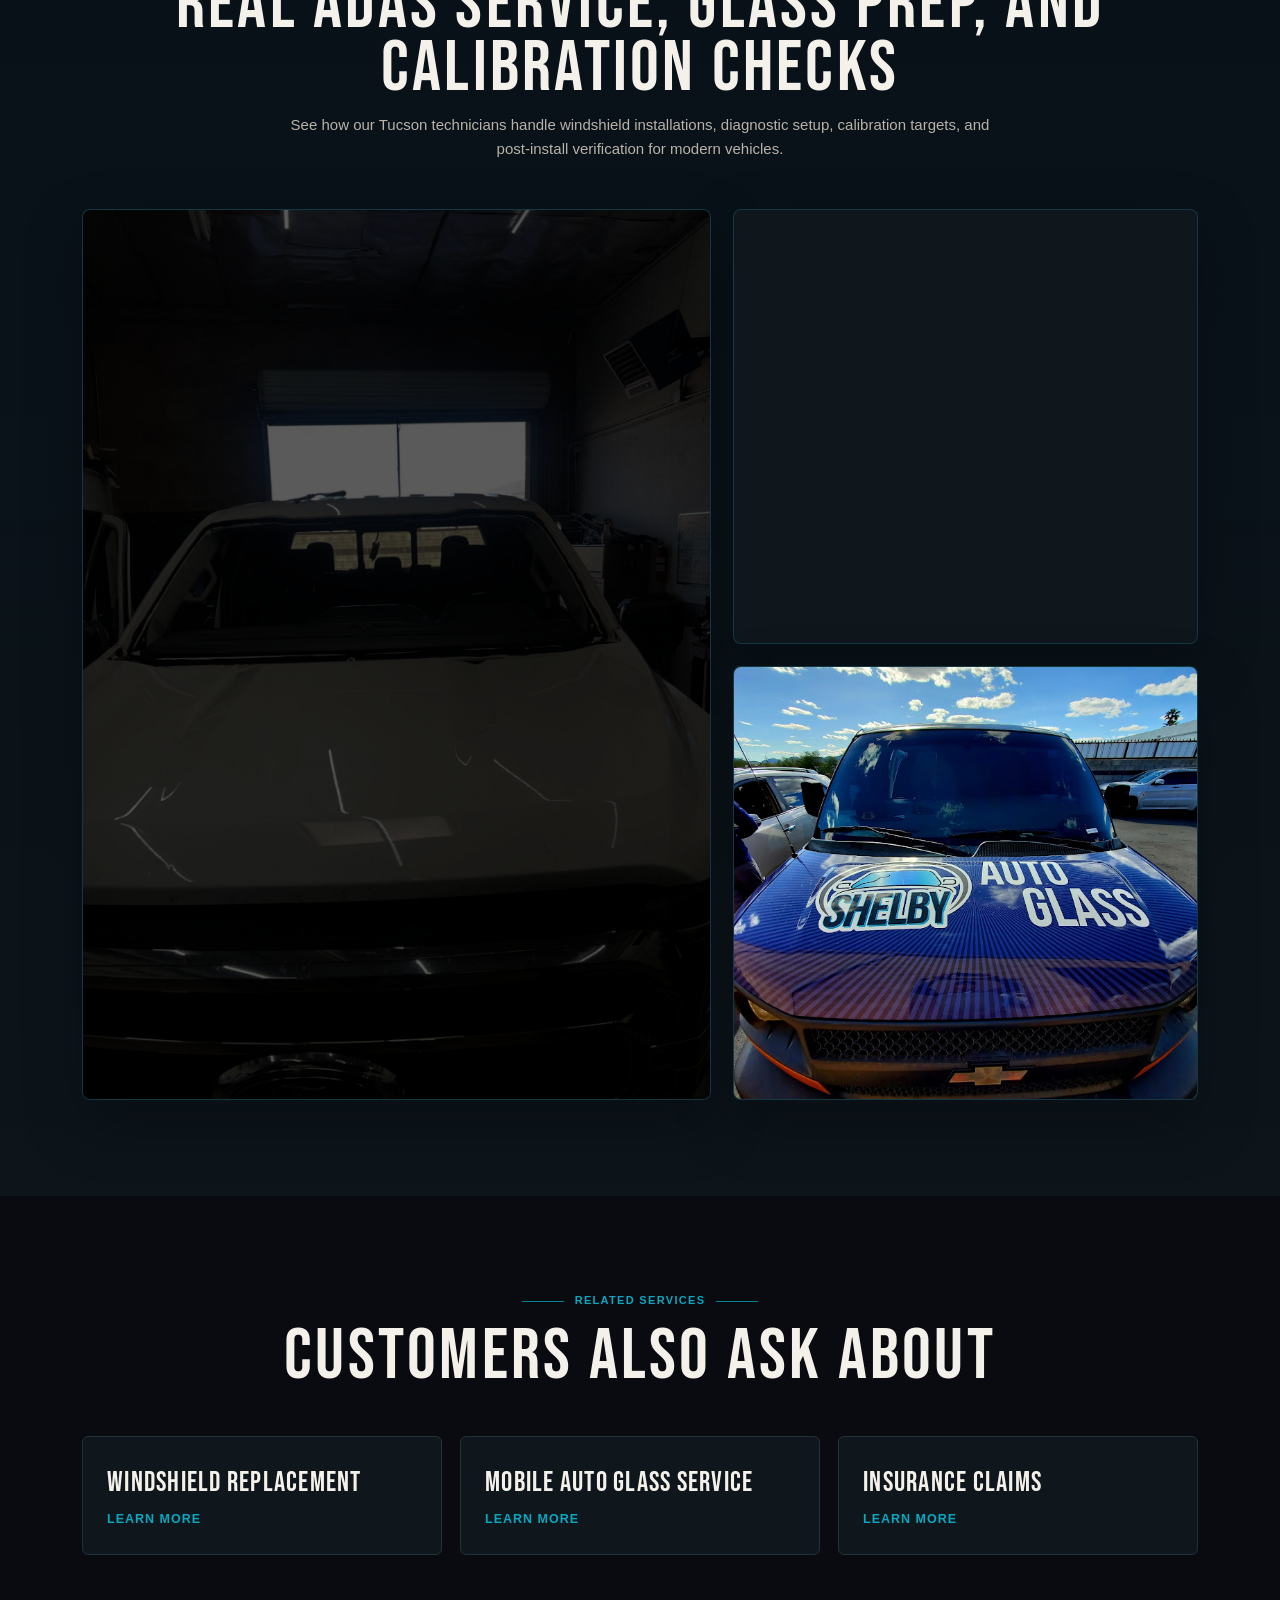
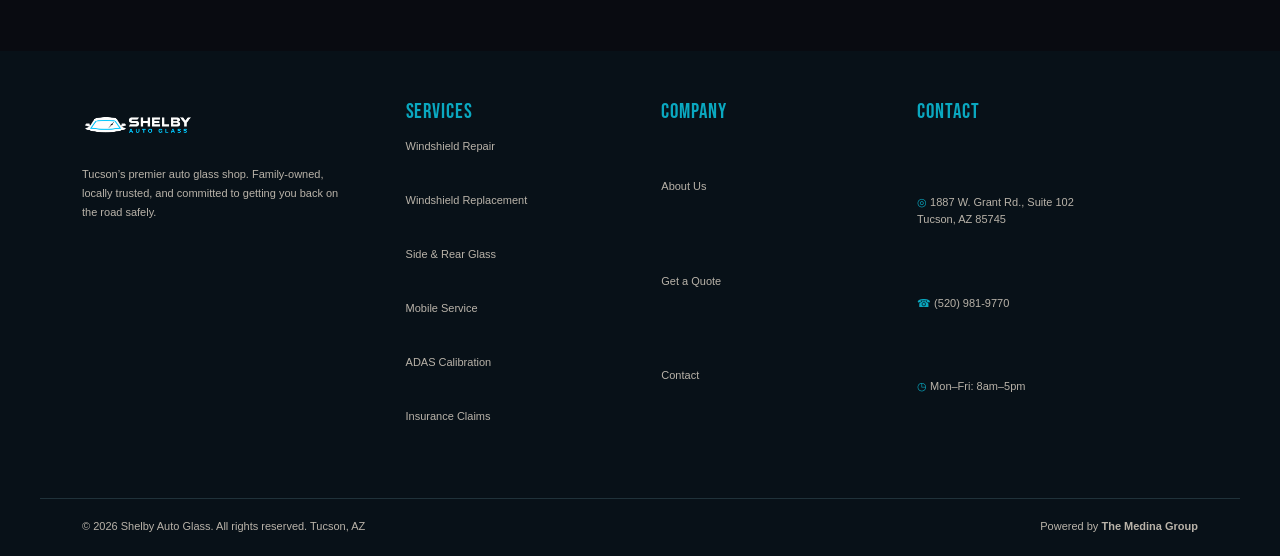
==== commit 2802d403: "Remove duplicated binary photo assets" ====
--- a/services/adas-calibration.html
+++ b/services/adas-calibration.html
@@ -8,13 +8,15 @@
     <link rel="preconnect" href="https://fonts.googleapis.com" />
     <link rel="preconnect" href="https://fonts.gstatic.com" crossorigin />
     <link href="https://fonts.googleapis.com/css2?family=Bebas+Neue&display=swap" rel="stylesheet" />
+    <link rel="icon" type="image/png" href="../assets/logo/Shelby-Auto-Glass-Logo-Dark-Header-Web.png" />
+    <link rel="apple-touch-icon" href="../assets/logo/Shelby-Auto-Glass-Logo-Dark-Header-Web.png" />
     <link rel="stylesheet" href="../styles.css" />
   </head>
   <body>
     <a class="skip-link" href="#main">Skip to content</a>
     <header class="site-header">
       <div class="utility-bar" aria-label="Utility information"><div class="container utility-bar__inner"><a class="utility-bar__phone" href="tel:+15209819770" aria-label="Call Shelby Auto Glass"><span aria-hidden="true">☎</span> (520) 981-9770</a><p>Tucson, AZ · Mon–Fri | 8am–5pm</p><a class="utility-bar__button" href="../index.html#quote-title">Get a free quote</a></div></div>
-      <div class="main-header" aria-label="Primary navigation"><div class="container main-header__inner"><a class="logo" href="../index.html" aria-label="Shelby Auto Glass home"><img class="logo__image" src="../assets/logo/shelby-logo-dark.svg" alt="Shelby Auto Glass" /></a><input class="nav-toggle" type="checkbox" id="nav-toggle" aria-label="Toggle navigation" /><label class="nav-toggle-label" for="nav-toggle" aria-hidden="true"><span></span><span></span><span></span></label><nav class="nav" aria-label="Main navigation">
+      <div class="main-header" aria-label="Primary navigation"><div class="container main-header__inner"><a class="logo" href="../index.html" aria-label="Shelby Auto Glass home"><img class="logo__image" src="../assets/logo/Shelby-Auto-Glass-Logo-Dark-Header-Web.png" alt="Shelby Auto Glass" width="1692" height="329" /></a><input class="nav-toggle" type="checkbox" id="nav-toggle" aria-label="Toggle navigation" /><label class="nav-toggle-label" for="nav-toggle" aria-hidden="true"><span></span><span></span><span></span></label><nav class="nav" aria-label="Main navigation">
             <a class="nav__link" href="../index.html#main">Home</a>
             <a class="nav__link" href="../index.html#about">About Us</a>
             <div class="nav__item nav__item--dropdown">
@@ -32,16 +34,16 @@
           </nav><div class="header-actions"><a class="header-actions__phone" href="tel:+15209819770"><span aria-hidden="true">☎</span> (520) 981-9770</a><a class="button button--small" href="../index.html#quote-title">Get a quote</a></div></div></div>
     </header>
     <main id="main">
-      <section class="service-hero" style="--service-image-position: 55% 38%" aria-labelledby="service-title"><img class="service-hero__image" src="../assets/photos/adas-calibration.svg" alt="Shelby Auto Glass ADAS calibration target equipment positioned in front of a vehicle" width="1200" height="800" /><div class="container service-hero__inner"><p class="eyebrow eyebrow--ruled">Certified auto glass ADAS calibration</p><h1 id="service-title">ADAS Calibration</h1><p>Many newer vehicles use cameras and sensors near the windshield to help with safety features. After certain windshield replacements, those systems may need recalibration so they continue working correctly.</p><div class="hero__buttons"><a class="button" href="../index.html#quote-title">Request a quote <span aria-hidden="true">➜</span></a><a class="button button--outline" href="tel:+15209819770"><span aria-hidden="true">☎</span> Call now</a></div></div></section>
+      <section class="service-hero" style="--service-image-position: 55% 38%" aria-labelledby="service-title"><img class="service-hero__image" src="../Calibration.jpg" width="3024" height="4032" alt="Shelby Auto Glass ADAS calibration target equipment positioned in front of a vehicle" /><div class="container service-hero__inner"><p class="eyebrow eyebrow--ruled">Certified auto glass ADAS calibration</p><h1 id="service-title">ADAS Calibration</h1><p>Many newer vehicles use cameras and sensors near the windshield to help with safety features. After certain windshield replacements, those systems may need recalibration so they continue working correctly.</p><div class="hero__buttons"><a class="button" href="../index.html#quote-title">Request a quote <span aria-hidden="true">➜</span></a><a class="button button--outline" href="tel:+15209819770"><span aria-hidden="true">☎</span> Call now</a></div></div></section>
       <section class="service-detail section"><div class="container service-detail__grid"><article class="service-copy"><p class="eyebrow eyebrow--ruled">Service details</p><h2>What is adas calibration?</h2><p>ADAS stands for Advanced Driver Assistance Systems. These systems can support features like Lane Departure Warning, Lane Keep Assist, Forward Collision Warning, Adaptive Cruise Control, and Automatic Emergency Braking. Shelby Auto Glass is Certified in Auto Glass ADAS Calibration.</p><div class="adas-feature-list"><span>Lane Departure Warning</span><span>Lane Keep Assist</span><span>Forward Collision Warning</span><span>Adaptive Cruise Control</span><span>Automatic Emergency Braking</span></div><h2>When this service helps</h2><ul><li>Needed after some windshield replacements on vehicles with cameras or sensors</li>
 <li>Helps safety features read the road correctly after glass installation</li>
 <li>Supports systems such as lane assist, collision warning, adaptive cruise, and emergency braking</li>
 <li>Certified Auto Glass ADAS Calibration from a local Tucson team</li></ul><a class="button" href="../index.html#quote-title">Schedule service <span aria-hidden="true">➜</span></a></article><aside class="service-sidebar"><h2>Certified & trusted</h2><p>Shelby Auto Glass provides friendly local service, clear communication, and dependable workmanship for Tucson drivers.</p><strong>Certified in Auto Glass ADAS Calibration</strong></aside></div></section>
-      <section class="adas-gallery section" aria-labelledby="adas-gallery-title"><div class="container"><div class="section-heading section-heading--center"><p class="eyebrow eyebrow--centered">In-shop calibration workflow</p><h2 id="adas-gallery-title">Real ADAS service, glass prep, and calibration checks</h2><p>See how our Tucson technicians handle windshield installations, diagnostic setup, calibration targets, and post-install verification for modern vehicles.</p></div><div class="adas-gallery__grid"><figure class="adas-gallery__item adas-gallery__item--large"><img src="../assets/photos/windshield-replacement.svg" alt="Windshield replacement underway inside the Shelby Auto Glass shop" /><figcaption>Precise windshield preparation before new glass is set.</figcaption></figure><figure class="adas-gallery__item"><img src="../assets/photos/adas-calibration.svg" alt="ADAS calibration target equipment positioned in front of a vehicle at Shelby Auto Glass" /><figcaption>In-shop calibration bay for controlled ADAS checks.</figcaption></figure><figure class="adas-gallery__item"><img src="../assets/photos/branded-van-front.svg" alt="Shelby Auto Glass mobile service truck ready for Tucson appointments" /><figcaption>Mobile-ready service for Tucson drivers.</figcaption></figure></div></div></section>
+      <section class="adas-gallery section" aria-labelledby="adas-gallery-title"><div class="container"><div class="section-heading section-heading--center"><p class="eyebrow eyebrow--centered">In-shop calibration workflow</p><h2 id="adas-gallery-title">Real ADAS service, glass prep, and calibration checks</h2><p>See how our Tucson technicians handle windshield installations, diagnostic setup, calibration targets, and post-install verification for modern vehicles.</p></div><div class="adas-gallery__grid"><figure class="adas-gallery__item adas-gallery__item--large"><img src="../replacement.jpg" width="3024" height="4032" alt="Windshield replacement underway inside the Shelby Auto Glass shop" loading="lazy" decoding="async" /><figcaption>Precise windshield preparation before new glass is set.</figcaption></figure><figure class="adas-gallery__item"><img src="../Calibration%203.jpg" width="3024" height="4032" alt="ADAS calibration diagnostic screen showing vehicle camera alignment checks" loading="lazy" decoding="async" /><figcaption>Diagnostic verification after calibration setup.</figcaption></figure><figure class="adas-gallery__item"><img src="../IMG_9646.JPG" width="780" height="624" alt="Shelby Auto Glass mobile service truck ready for Tucson appointments" loading="lazy" decoding="async" /><figcaption>Mobile-ready service for Tucson drivers.</figcaption></figure></div></div></section>
       <section class="related-services section"><div class="container"><div class="section-heading section-heading--center"><p class="eyebrow eyebrow--centered">Related services</p><h2>Customers also ask about</h2></div><div class="related-grid"><a class="related-card" href="windshield-replacement.html"><span>Windshield Replacement</span><small>Learn more</small></a>
 <a class="related-card" href="mobile-auto-glass-service.html"><span>Mobile Auto Glass Service</span><small>Learn more</small></a>
 <a class="related-card" href="insurance-claims.html"><span>Insurance Claims</span><small>Learn more</small></a></div></div></section>
     </main>
-    <footer class="footer" id="contact"><div class="container footer__inner"><section class="footer__brand" aria-label="Shelby Auto Glass"><a class="logo logo--footer" href="../index.html" aria-label="Shelby Auto Glass home"><img class="logo__image" src="../assets/logo/shelby-logo-dark.svg" alt="Shelby Auto Glass" /></a><p>Tucson’s premier auto glass shop. Family-owned, locally trusted, and committed to getting you back on the road safely.</p></section><nav class="footer__column" aria-label="Services"><h2>Services</h2><a href="windshield-repair.html">Windshield Repair</a><a href="windshield-replacement.html">Windshield Replacement</a><a href="side-rear-glass.html">Side &amp; Rear Glass</a><a href="mobile-auto-glass-service.html">Mobile Service</a><a href="adas-calibration.html">ADAS Calibration</a><a href="insurance-claims.html">Insurance Claims</a></nav><nav class="footer__column" aria-label="Company"><h2>Company</h2><a href="../index.html#about">About Us</a><a href="../index.html#quote-title">Get a Quote</a><a href="#contact">Contact</a></nav><section class="footer__column footer__contact" aria-label="Contact information"><h2>Contact</h2><p><span aria-hidden="true">◎</span> 1887 W. Grant Rd., Suite 102<br />Tucson, AZ 85745</p><p><span aria-hidden="true">☎</span> <a href="tel:+15209819770">(520) 981-9770</a></p><p><span aria-hidden="true">◷</span> Mon–Fri: 8am–5pm</p></section></div><div class="container footer__bottom"><p>© 2026 Shelby Auto Glass. All rights reserved. Tucson, AZ</p><p>Powered by <a class="footer__credit-link" href="https://medinagroup.xyz" target="_blank" rel="noopener noreferrer">The Medina Group</a></p></div></footer><div class="mobile-sticky-actions" aria-label="Quick contact actions"><a href="tel:+15209819770">Call Now</a><a href="../index.html#quote-title">Request Quote</a></div>
+    <footer class="footer" id="contact"><div class="container footer__inner"><section class="footer__brand" aria-label="Shelby Auto Glass"><a class="logo logo--footer" href="../index.html" aria-label="Shelby Auto Glass home"><img class="logo__image" src="../assets/logo/Shelby-Auto-Glass-Logo-Dark-Header-Web.png" alt="Shelby Auto Glass" width="1692" height="329" /></a><p>Tucson’s premier auto glass shop. Family-owned, locally trusted, and committed to getting you back on the road safely.</p></section><nav class="footer__column" aria-label="Services"><h2>Services</h2><a href="windshield-repair.html">Windshield Repair</a><a href="windshield-replacement.html">Windshield Replacement</a><a href="side-rear-glass.html">Side &amp; Rear Glass</a><a href="mobile-auto-glass-service.html">Mobile Service</a><a href="adas-calibration.html">ADAS Calibration</a><a href="insurance-claims.html">Insurance Claims</a></nav><nav class="footer__column" aria-label="Company"><h2>Company</h2><a href="../index.html#about">About Us</a><a href="../index.html#quote-title">Get a Quote</a><a href="#contact">Contact</a></nav><section class="footer__column footer__contact" aria-label="Contact information"><h2>Contact</h2><p><span aria-hidden="true">◎</span> 1887 W. Grant Rd., Suite 102<br />Tucson, AZ 85745</p><p><span aria-hidden="true">☎</span> <a href="tel:+15209819770">(520) 981-9770</a></p><p><span aria-hidden="true">◷</span> Mon–Fri: 8am–5pm</p></section></div><div class="container footer__bottom"><p>© 2026 Shelby Auto Glass. All rights reserved. Tucson, AZ</p><p>Powered by <a class="footer__credit-link" href="https://medinagroup.xyz" target="_blank" rel="noopener noreferrer">The Medina Group</a></p></div></footer><div class="mobile-sticky-actions" aria-label="Quick contact actions"><a href="tel:+15209819770">Call Now</a><a href="../index.html#quote-title">Request Quote</a></div>
   <script src="../help-bot.js" defer></script></body>
 </html>
--- a/styles.css
+++ b/styles.css
@@ -26,7 +26,7 @@
   --section-y: 96px;
   --section-heading-gap: 48px;
   --heading-track: 0.045em;
-  --hero-image: url("assets/photos/mobile-service-van.svg");
+  --hero-image: url("IMG_9647.JPG");
 }
 
 * {
@@ -659,7 +659,7 @@
 
 .mobile-service__image {
   background: linear-gradient(90deg, rgba(4, 6, 10, 0.08), rgba(6, 8, 13, 0.74)),
-    url("assets/photos/branded-van-front.svg");
+    url("IMG_9646.JPG");
   background-position: center;
   background-size: cover;
 }
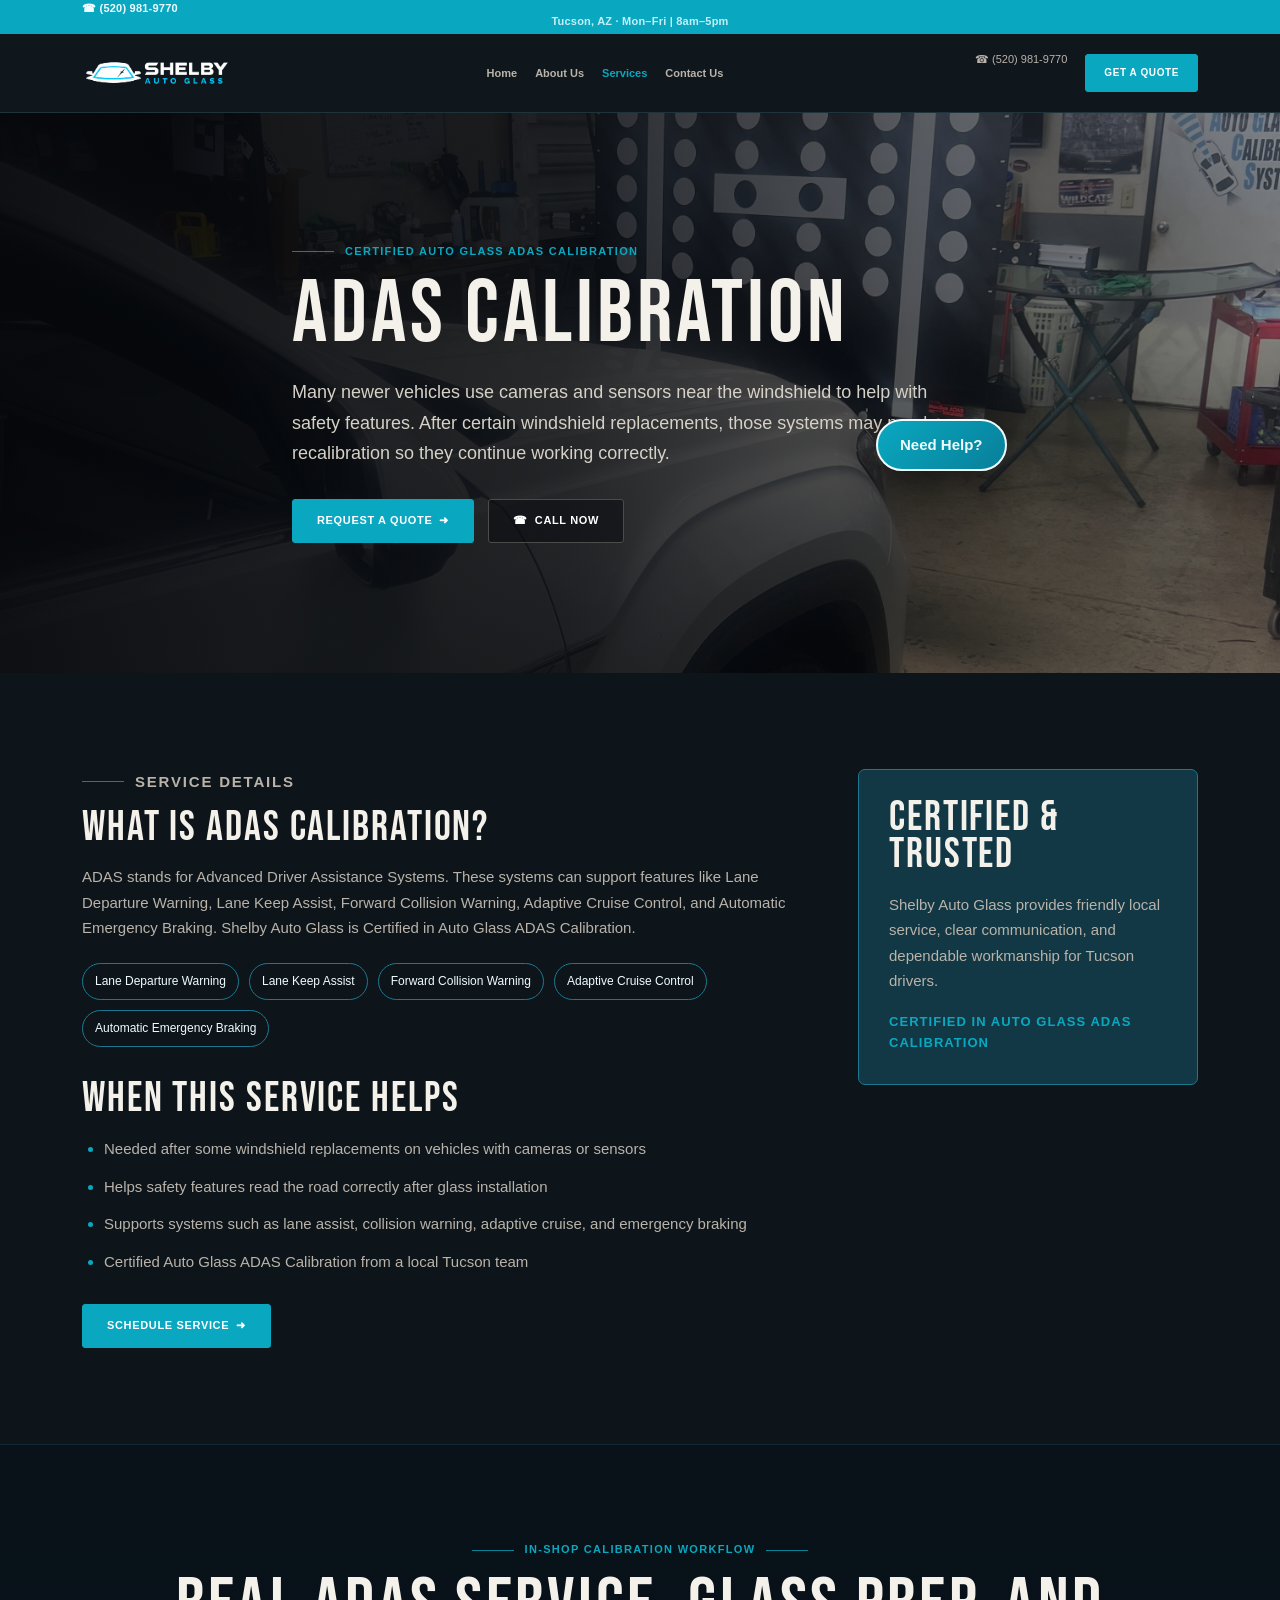
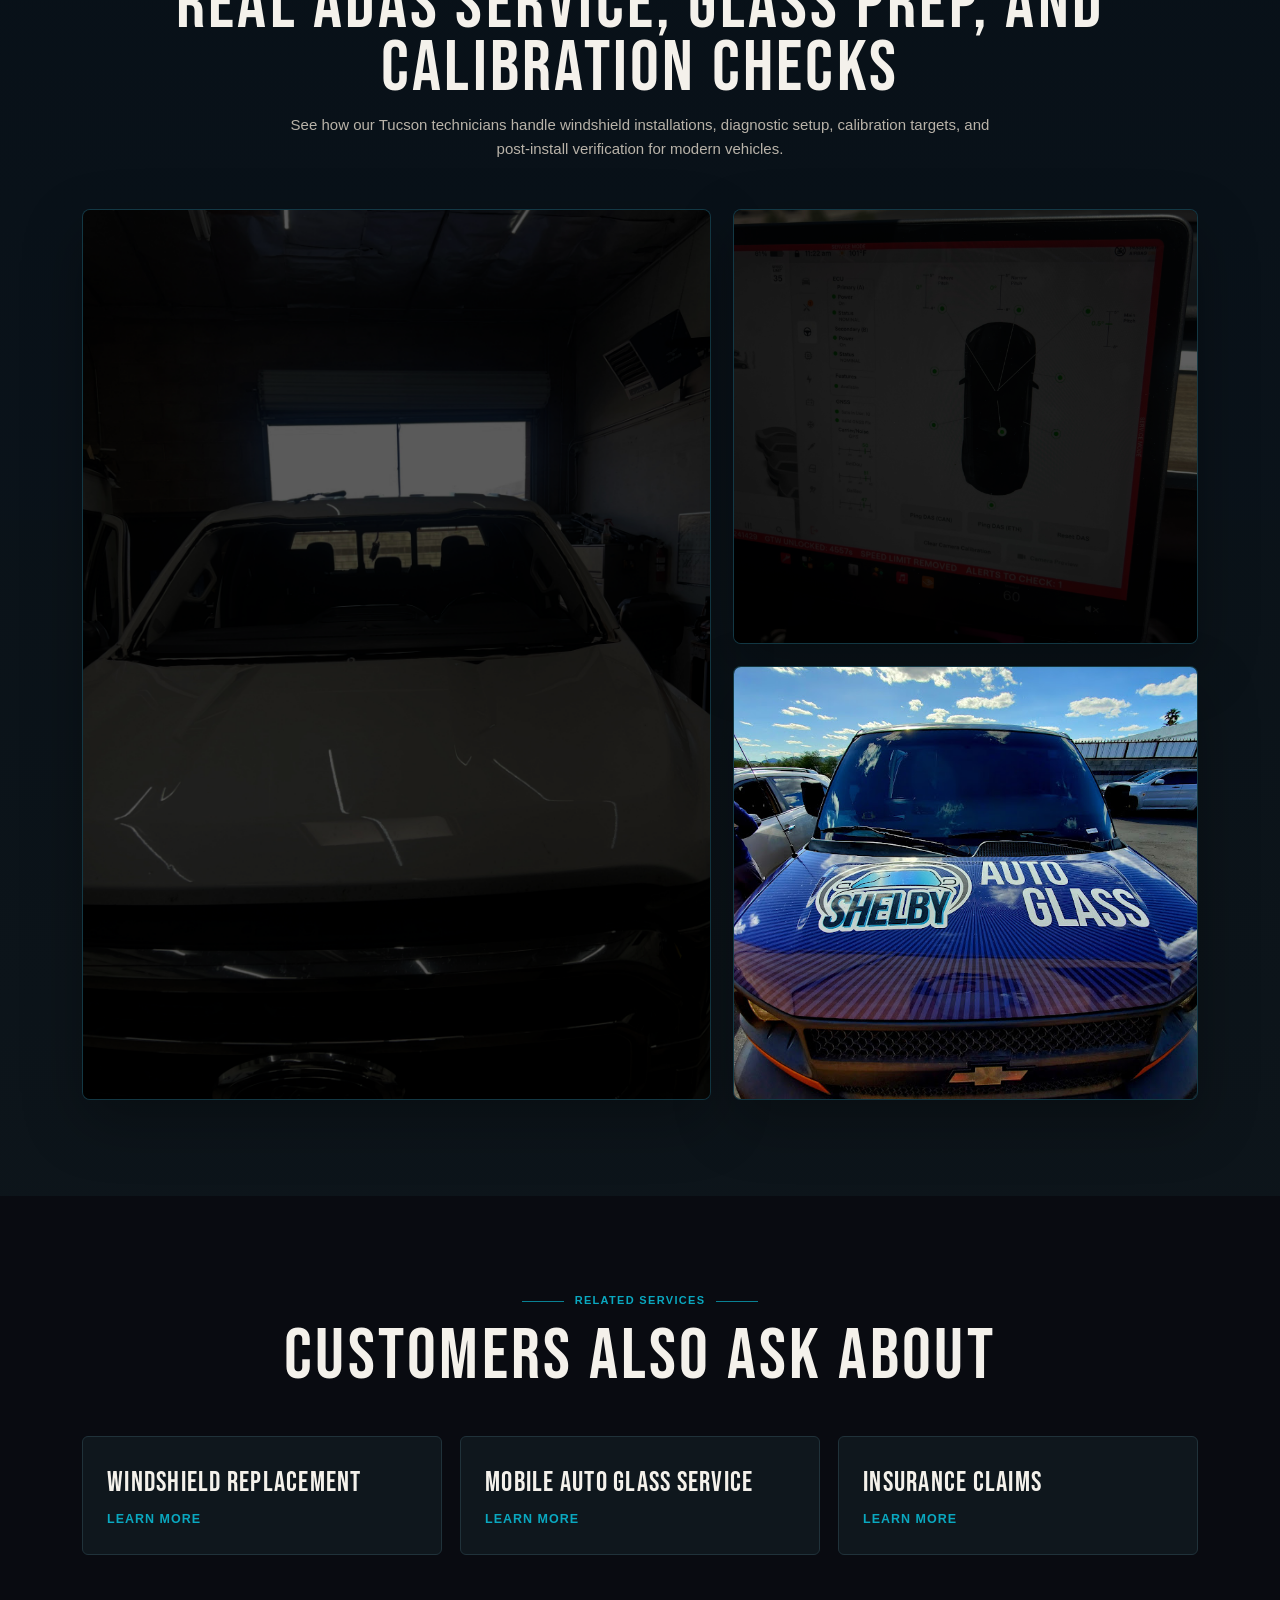
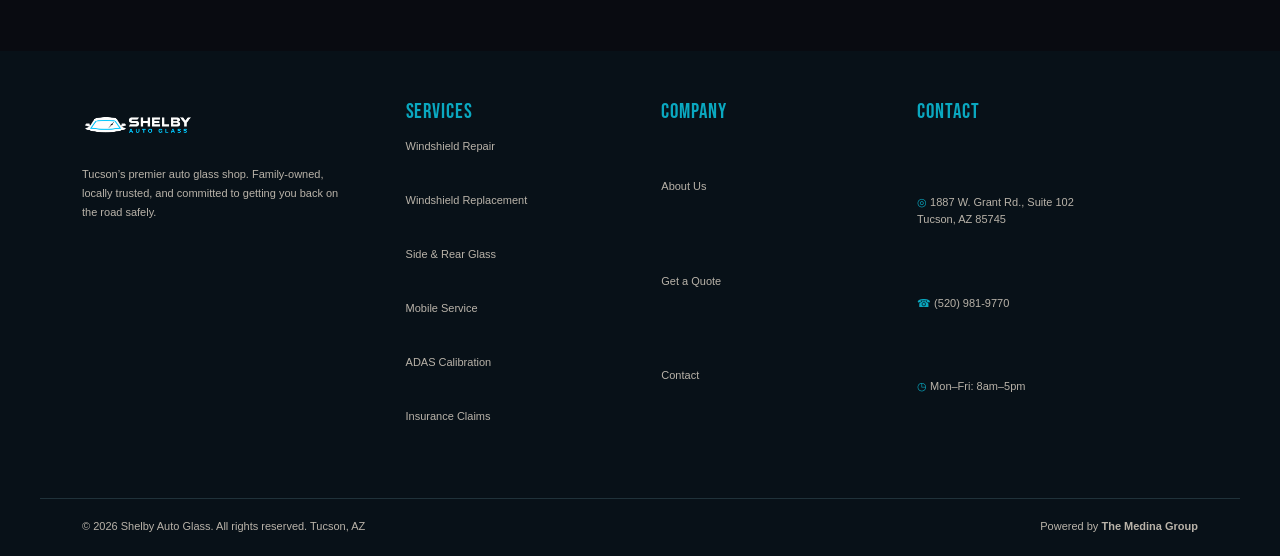
==== commit 30bea8b6: "Update help bot docking and quote CTA" ====
--- a/services/adas-calibration.html
+++ b/services/adas-calibration.html
@@ -15,7 +15,7 @@
   <body>
     <a class="skip-link" href="#main">Skip to content</a>
     <header class="site-header">
-      <div class="utility-bar" aria-label="Utility information"><div class="container utility-bar__inner"><a class="utility-bar__phone" href="tel:+15209819770" aria-label="Call Shelby Auto Glass"><span aria-hidden="true">☎</span> (520) 981-9770</a><p>Tucson, AZ · Mon–Fri | 8am–5pm</p><a class="utility-bar__button" href="../index.html#quote-title">Get a free quote</a></div></div>
+      <div class="utility-bar" aria-label="Utility information"><div class="container utility-bar__inner"><a class="utility-bar__phone" href="tel:+15209819770" aria-label="Call Shelby Auto Glass"><span aria-hidden="true">☎</span> (520) 981-9770</a><p>Tucson, AZ · Mon–Fri | 8am–5pm</p></div></div>
       <div class="main-header" aria-label="Primary navigation"><div class="container main-header__inner"><a class="logo" href="../index.html" aria-label="Shelby Auto Glass home"><img class="logo__image" src="../assets/logo/Shelby-Auto-Glass-Logo-Dark-Header-Web.png" alt="Shelby Auto Glass" width="1692" height="329" /></a><input class="nav-toggle" type="checkbox" id="nav-toggle" aria-label="Toggle navigation" /><label class="nav-toggle-label" for="nav-toggle" aria-hidden="true"><span></span><span></span><span></span></label><nav class="nav" aria-label="Main navigation">
             <a class="nav__link" href="../index.html#main">Home</a>
             <a class="nav__link" href="../index.html#about">About Us</a>
--- a/styles.css
+++ b/styles.css
@@ -1569,7 +1569,8 @@
 .form-status--error { color: #ffb4a8; }
 
 .helpbot {
-  bottom: calc(24px + env(safe-area-inset-bottom, 0px));
+  --helpbot-safe-area-bottom: env(safe-area-inset-bottom, 0px);
+  bottom: var(--helpbot-bottom-offset, calc(24px + var(--helpbot-safe-area-bottom)));
   position: fixed;
   right: calc(24px + env(safe-area-inset-right, 0px));
   z-index: 10000;
@@ -1849,7 +1850,7 @@
 
 @media (max-width: 760px) {
   .helpbot {
-    bottom: calc(18px + env(safe-area-inset-bottom, 0px));
+    bottom: var(--helpbot-bottom-offset, calc(18px + var(--helpbot-safe-area-bottom)));
     left: auto;
     right: calc(16px + env(safe-area-inset-right, 0px));
   }
